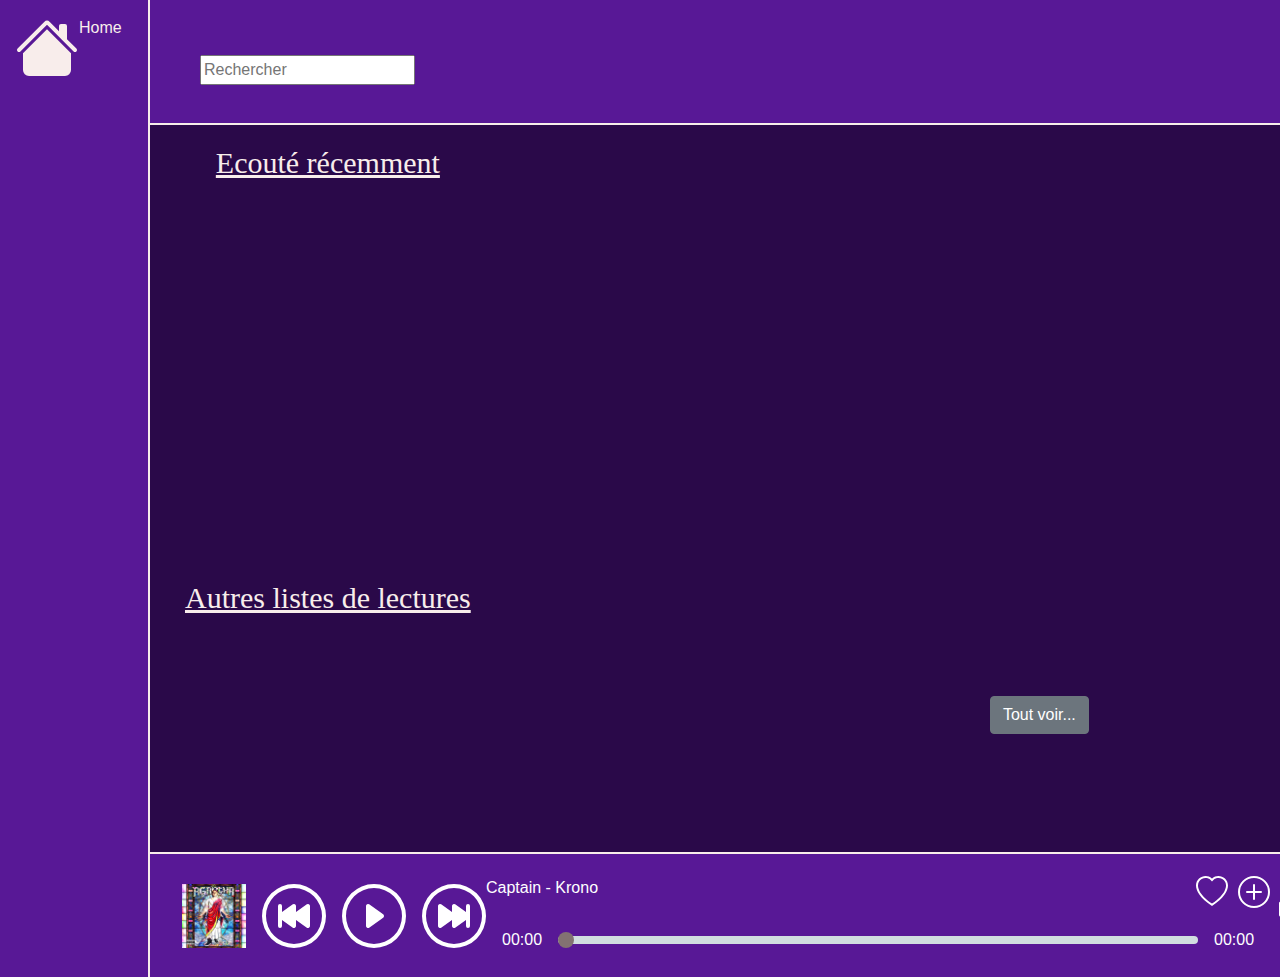
==== html/accueil.html @ 0c058535 "add full keyboard control for the player" ====
<!doctype html>
<html lang="fr">
<head>
    <meta charset="UTF-8">
    <meta name="viewport"
          content="width=device-width, user-scalable=no, initial-scale=1.0, maximum-scale=1.0, minimum-scale=1.0">
    <meta http-equiv="X-UA-Compatible" content="ie=edge">
    <link rel="stylesheet" href="https://cdn.jsdelivr.net/npm/bootstrap@4.3.1/dist/css/bootstrap.min.css" integrity="sha384-ggOyR0iXCbMQv3Xipma34MD+dH/1fQ784/j6cY/iJTQUOhcWr7x9JvoRxT2MZw1T" crossorigin="anonymous">

    <script src="../js/ajax.js" defer></script>
    <script src="../js/musiquePlayer.js" defer></script>
    <script src="../js/accueil.js" defer></script>

    <link href="accueil.css" rel="stylesheet">
    <link href="slider.css" rel="stylesheet">

    <title>projetWeb</title>

    <script src="https://cdnjs.cloudflare.com/ajax/libs/jquery/3.4.1/jquery.slim.min.js"
            integrity="sha256-pasqAKBDmFT4eHoN2ndd6lN370kFiGUFyTiUHWhU7k8=" crossorigin="anonymous"></script>
    <script src="https://cdnjs.cloudflare.com/ajax/libs/popper.js/1.16.0/umd/popper.min.js"
            integrity="sha256-x3YZWtRjM8bJqf48dFAv/qmgL68SI4jqNWeSLMZaMGA=" crossorigin="anonymous"></script>
    <script src="https://cdnjs.cloudflare.com/ajax/libs/twitter-bootstrap/4.4.1/js/bootstrap.min.js"
            integrity="sha256-WqU1JavFxSAMcLP2WIOI+GB2zWmShMI82mTpLDcqFUg=" crossorigin="anonymous"></script>

</head>
<body>
    <div class="bodyone">
        <div class="left container text-center">
            <div class="home d-flex flex-row align-item-center">
                <svg xmlns="http://www.w3.org/2000/svg" width="64" height="64" fill="currentColor" class="bi bi-house-fill" viewBox="0 0 16 16">
                  <path d="M8.707 1.5a1 1 0 0 0-1.414 0L.646 8.146a.5.5 0 0 0 .708.708L8 2.207l6.646 6.647a.5.5 0 0 0 .708-.708L13 5.793V2.5a.5.5 0 0 0-.5-.5h-1a.5.5 0 0 0-.5.5v1.293L8.707 1.5Z"/>
                  <path d="m8 3.293 6 6V13.5a1.5 1.5 0 0 1-1.5 1.5h-9A1.5 1.5 0 0 1 2 13.5V9.293l6-6Z"/>
                </svg>
                <p id="homeText" class="align-middle d-flex flex-column">Home</p>
            </div>
            <div class="profil">
                <div id="profileSkeleton" hidden>
                    <svg xmlns="http://www.w3.org/2000/svg" width="110" height="110" fill="currentColor" class="bi bi-person-circle" viewBox="0 0 16 16">
                        <path d="M11 6a3 3 0 1 1-6 0 3 3 0 0 1 6 0z"/>
                        <path fill-rule="evenodd" d="M0 8a8 8 0 1 1 16 0A8 8 0 0 1 0 8zm8-7a7 7 0 0 0-5.468 11.37C3.242 11.226 4.805 10 8 10s4.757 1.225 5.468 2.37A7 7 0 0 0 8 1z"/>
                    </svg>
                </div>
            </div>
        </div>

        <div class="header">
            <div class="inp">
                <label>
                    <input type="text" placeholder="Rechercher">
                </label>
            </div>
        </div>

        <div class="middle">
            <div class="one">
                <p>Ecouté récemment</p>
            </div>
            <div class="two">
                <p>Autres listes de lectures</p>
                <div id="embed-iframe">
                    <div id="playlist"></div>
                </div>
            </div>
            <div class="three">
                <button type="button" class="btn btn-secondary">Tout voir...</button>
            </div>
        </div>

        <div class="footer">
            <div class="d-flex flex-row justify-content-between align-items-center footerBar">
                <div class="buttonPlay d-flex flex-row gap-3 justify-content-between">
                    <img src="../photo/agartha.jpg" alt="imgMusic" id="imgMusic" width="64" height="64">
                    <div class="previousButton controlButton">
                        <svg xmlns="http://www.w3.org/2000/svg" width="64" height="64" fill="white" class="bi bi-skip-backward-circle" viewBox="0 0 16 16">
                          <path d="M8 15A7 7 0 1 1 8 1a7 7 0 0 1 0 14zm0 1A8 8 0 1 0 8 0a8 8 0 0 0 0 16z"/>
                          <path d="M11.729 5.055a.5.5 0 0 0-.52.038L8.5 7.028V5.5a.5.5 0 0 0-.79-.407L5 7.028V5.5a.5.5 0 0 0-1 0v5a.5.5 0 0 0 1 0V8.972l2.71 1.935a.5.5 0 0 0 .79-.407V8.972l2.71 1.935A.5.5 0 0 0 12 10.5v-5a.5.5 0 0 0-.271-.445z"/>
                        </svg>
                    </div>
                    <div class="playButton controlButton">
                        <svg xmlns="http://www.w3.org/2000/svg" width="64" height="64" fill="white" class="bi bi-play-circle" viewBox="0 0 16 16">
                          <path d="M8 15A7 7 0 1 1 8 1a7 7 0 0 1 0 14zm0 1A8 8 0 1 0 8 0a8 8 0 0 0 0 16z"/>
                          <path d="M6.271 5.055a.5.5 0 0 1 .52.038l3.5 2.5a.5.5 0 0 1 0 .814l-3.5 2.5A.5.5 0 0 1 6 10.5v-5a.5.5 0 0 1 .271-.445z"/>
                        </svg>
                    </div>
                    <div class="pauseButton controlButton" hidden>
                        <svg xmlns="http://www.w3.org/2000/svg" width="64" height="64" fill="white" class="bi bi-pause-circle" viewBox="0 0 16 16">
                          <path d="M8 15A7 7 0 1 1 8 1a7 7 0 0 1 0 14zm0 1A8 8 0 1 0 8 0a8 8 0 0 0 0 16z"/>
                          <path d="M5 6.25a1.25 1.25 0 1 1 2.5 0v3.5a1.25 1.25 0 1 1-2.5 0v-3.5zm3.5 0a1.25 1.25 0 1 1 2.5 0v3.5a1.25 1.25 0 1 1-2.5 0v-3.5z"/>
                        </svg>
                    </div>
                    <div class="nextButton controlButton">
                        <svg xmlns="http://www.w3.org/2000/svg" width="64" height="64" fill="white" class="bi bi-skip-forward-circle" viewBox="0 0 16 16">
                          <path d="M8 15A7 7 0 1 1 8 1a7 7 0 0 1 0 14zm0 1A8 8 0 1 0 8 0a8 8 0 0 0 0 16z"/>
                          <path d="M4.271 5.055a.5.5 0 0 1 .52.038L7.5 7.028V5.5a.5.5 0 0 1 .79-.407L11 7.028V5.5a.5.5 0 0 1 1 0v5a.5.5 0 0 1-1 0V8.972l-2.71 1.935a.5.5 0 0 1-.79-.407V8.972l-2.71 1.935A.5.5 0 0 1 4 10.5v-5a.5.5 0 0 1 .271-.445z"/>
                        </svg>
                    </div>
                </div>
                <div class="middleFooter d-flex flex-column text-white">
                    <div class="info d-flex flex-row justify-content-between">
                        <div>
                            <p id="musicName">Captain - Krono</p>
                        </div>
                        <div class="d-flex flex-row">
                            <div id="likeButton">
                                <div class="notLikedButton">
                                    <svg xmlns="http://www.w3.org/2000/svg" width="32" height="32" fill="currentColor" class="bi bi-heart" viewBox="0 0 16 16">
                                      <path d="m8 2.748-.717-.737C5.6.281 2.514.878 1.4 3.053c-.523 1.023-.641 2.5.314 4.385.92 1.815 2.834 3.989 6.286 6.357 3.452-2.368 5.365-4.542 6.286-6.357.955-1.886.838-3.362.314-4.385C13.486.878 10.4.28 8.717 2.01L8 2.748zM8 15C-7.333 4.868 3.279-3.04 7.824 1.143c.06.055.119.112.176.171a3.12 3.12 0 0 1 .176-.17C12.72-3.042 23.333 4.867 8 15z"/>
                                    </svg>
                                </div>
                                <div class="likedButton" hidden>
                                    <svg xmlns="http://www.w3.org/2000/svg" width="32" height="32" fill="currentColor" class="bi bi-heart-fill" viewBox="0 0 16 16">
                                      <path fill-rule="evenodd" d="M8 1.314C12.438-3.248 23.534 4.735 8 15-7.534 4.736 3.562-3.248 8 1.314z"/>
                                    </svg>
                                </div>
                            </div>
                            <p id="addPlaylistButton">
                                <svg xmlns="http://www.w3.org/2000/svg" width="32" height="32" fill="currentColor" class="bi bi-plus-circle" viewBox="0 0 16 16">
                                  <path d="M8 15A7 7 0 1 1 8 1a7 7 0 0 1 0 14zm0 1A8 8 0 1 0 8 0a8 8 0 0 0 0 16z"/>
                                  <path d="M8 4a.5.5 0 0 1 .5.5v3h3a.5.5 0 0 1 0 1h-3v3a.5.5 0 0 1-1 0v-3h-3a.5.5 0 0 1 0-1h3v-3A.5.5 0 0 1 8 4z"/>
                                </svg>
                            </p>
                        </div>
                    </div>
                    <div class="scrollBar d-flex flex-row">
                        <p id="timestampMusic" class="timestampMusic">00:00</p>
                        <input type="range" id="musicProgressBar" name="volume" value="0" min="0" max="100" step="1">
                        <label for="musicProgressBar"></label>
                        <p id="timeOfTheMusic" class="timestampMusic">00:00</p>
                    </div>

                    <audio hidden id="audioTag"><source src="" id="sourceTag"></audio>
                </div>
                <div class="fileAttente d-flex flex-row justify-content-around">
                    <div class="volume-button d-flex flex-row">
                        <div class="volume-toggle d-flex flex-row">
                            <div id="audioNotMuted1" class="audioNotMuted" title="audio not muted (m)" hidden>
                                <svg xmlns="http://www.w3.org/2000/svg" width="48" height="48" fill="white" class="bi bi-volume-off" viewBox="0 0 16 16">
                                  <path d="M10.717 3.55A.5.5 0 0 1 11 4v8a.5.5 0 0 1-.812.39L7.825 10.5H5.5A.5.5 0 0 1 5 10V6a.5.5 0 0 1 .5-.5h2.325l2.363-1.89a.5.5 0 0 1 .529-.06zM10 5.04 8.312 6.39A.5.5 0 0 1 8 6.5H6v3h2a.5.5 0 0 1 .312.11L10 10.96V5.04z"/>
                                </svg>
                            </div>
                            <div id="audioNotMuted2" class="audioNotMuted" title="audio not muted (m)">
                                <svg xmlns="http://www.w3.org/2000/svg" width="48" height="48" fill="white" class="bi bi-volume-down" viewBox="0 0 16 16">
                                    <path d="M9 4a.5.5 0 0 0-.812-.39L5.825 5.5H3.5A.5.5 0 0 0 3 6v4a.5.5 0 0 0 .5.5h2.325l2.363 1.89A.5.5 0 0 0 9 12V4zM6.312 6.39 8 5.04v5.92L6.312 9.61A.5.5 0 0 0 6 9.5H4v-3h2a.5.5 0 0 0 .312-.11zM12.025 8a4.486 4.486 0 0 1-1.318 3.182L10 10.475A3.489 3.489 0 0 0 11.025 8 3.49 3.49 0 0 0 10 5.525l.707-.707A4.486 4.486 0 0 1 12.025 8z"/>
                                </svg>
                            </div>
                            <div id="audioNotMuted3" class="audioNotMuted" title="audio not muted (m)" hidden>
                                <svg xmlns="http://www.w3.org/2000/svg" width="48" height="48" fill="white" class="bi bi-volume-up" viewBox="0 0 16 16">
                                  <path d="M11.536 14.01A8.473 8.473 0 0 0 14.026 8a8.473 8.473 0 0 0-2.49-6.01l-.708.707A7.476 7.476 0 0 1 13.025 8c0 2.071-.84 3.946-2.197 5.303l.708.707z"/>
                                  <path d="M10.121 12.596A6.48 6.48 0 0 0 12.025 8a6.48 6.48 0 0 0-1.904-4.596l-.707.707A5.483 5.483 0 0 1 11.025 8a5.483 5.483 0 0 1-1.61 3.89l.706.706z"/>
                                  <path d="M10.025 8a4.486 4.486 0 0 1-1.318 3.182L8 10.475A3.489 3.489 0 0 0 9.025 8c0-.966-.392-1.841-1.025-2.475l.707-.707A4.486 4.486 0 0 1 10.025 8zM7 4a.5.5 0 0 0-.812-.39L3.825 5.5H1.5A.5.5 0 0 0 1 6v4a.5.5 0 0 0 .5.5h2.325l2.363 1.89A.5.5 0 0 0 7 12V4zM4.312 6.39 6 5.04v5.92L4.312 9.61A.5.5 0 0 0 4 9.5H2v-3h2a.5.5 0 0 0 .312-.11z"/>
                                </svg>
                            </div>
                            <div id="audioMuted" hidden title="audio muted (m)">
                                <svg xmlns="http://www.w3.org/2000/svg" width="48" height="48" fill="white" class="bi bi-volume-mute" viewBox="0 0 16 16">
                                  <path d="M6.717 3.55A.5.5 0 0 1 7 4v8a.5.5 0 0 1-.812.39L3.825 10.5H1.5A.5.5 0 0 1 1 10V6a.5.5 0 0 1 .5-.5h2.325l2.363-1.89a.5.5 0 0 1 .529-.06zM6 5.04 4.312 6.39A.5.5 0 0 1 4 6.5H2v3h2a.5.5 0 0 1 .312.11L6 10.96V5.04zm7.854.606a.5.5 0 0 1 0 .708L12.207 8l1.647 1.646a.5.5 0 0 1-.708.708L11.5 8.707l-1.646 1.647a.5.5 0 0 1-.708-.708L10.793 8 9.146 6.354a.5.5 0 1 1 .708-.708L11.5 7.293l1.646-1.647a.5.5 0 0 1 .708 0z"/>
                                </svg>
                            </div>
                        </div>
                        <input type="range" class="volume-slider" max="100" min="0" step="1" width="20px" value="50">
                    </div>

                    <button type="submit" class="btn btn-secondary" id="attenteMusic">File d'attente</button>
                </div>
            </div>
        </div>
    </div>
</body>
</html>


<!-- <img src="../photo/agartha.jpg" alt="cover"/> -->
---- html/accueil.css ----
.bodyone{
    display: grid ;
    grid-template-columns: 150px 450px;
    grid-template-rows: 125px 727px 125px;
    
}

.left{
    grid-column: 1;
    grid-row: 1 / 4;
    display: flex;
    flex-direction: column;
    justify-content: space-between;
    background-color: #581896;
    border-right : #F8EDEB solid 2px;
}

#homeText {
    margin: 0;
}

.home {
    margin-top: 1rem;
    color:#F8EDEB;
}

.profil{
    margin-bottom: 1rem;
    color:#F8EDEB;
}

.header{
    grid-column: 2/4;
    grid-row: 1;
    display: flex;
    flex-direction: row;
    justify-content: left;
    align-items: flex-end;
    background-color: #581896;
    border-bottom : #F8EDEB solid 2px ;
}

.inp{
    margin-left: 50px;
    margin-bottom: 30px;
}
 

.middle{
    grid-column: 2/4;
    grid-row: 2;
    display: grid;
    grid-template-columns: repeat(4, 1fr);
    grid-template-rows: 150px 300px 280px;
    background-color: #2A0949;
    
}

.one{
    grid-column: 1;
    grid-row: 1;
    display: flex;
    justify-content: center;
    align-items: flex-start;
    font-size: 30px;
    font-family: 'gadugi';
    margin-top: 15px;
    color: #F8EDEB;
    text-decoration: underline;
    
}

/* .one-one{
    margin-top: 15px;
    margin-left: 15px;
    margin-right: 15px;
    margin-bottom: 15px;
    font-size: 20px;
    font-family: 'gadugi';
} */

.two{
    grid-column: 1;
    grid-row: 3;
    display: flex;
    justify-content: center;
    font-size: 30px;
    font-family: 'gadugi';
    color: #F8EDEB;
    text-decoration: underline;
    
   
}
.three{
    grid-column: 3;
    grid-row: 3;
    display: flex;
    justify-content: center;
    align-items: center;
}
.footer{
    grid-column: 2/4;
    grid-row: 3;
    background-color: #581896;
    border-top : #F8EDEB solid 2px ;
}

.footerBar {
    height: 100%;
    margin-left: 2rem;
}

.controlButton {
    padding-left: 1rem;
}

#likeButton > div {
    margin: 0 10px;
}

.timestampMusic {
    margin: 0 !important;
    height: 100%;
    align-items: center;
    padding: 0.2rem 1rem;
}

#attenteMusic {
    margin-right: 3rem;
}

.fileAttente {
    width: 100%;
}





.volume-button {
  position: relative;
  display: inline-block;
  cursor: pointer;
}

.volume-slider {
  width: 120px;
  opacity: 0;
  transition: opacity 0.3s ease-in-out;
}

.volume-button:hover .volume-slider,
.volume-button:focus-within .volume-slider {
  opacity: 1;
  pointer-events: auto;
}

.fileAttente {
    width: 25%;
}
---- html/slider.css ----
/*********** Baseline, reset styles ***********/
#musicProgressBar {
  -webkit-appearance: none;
  appearance: none;
  background: transparent;
  cursor: pointer;
  width: 40rem;
}

/* Removes default focus */
#musicProgressBar:focus {
  outline: none;
}

/******** Chrome, Safari, Opera and Edge Chromium styles ********/
/* slider track */
#musicProgressBar::-webkit-slider-runnable-track {
  background-color: #d1dde0;
  border-radius: 1.5rem;
  height: 0.5rem;
}

/* slider thumb */
#musicProgressBar::-webkit-slider-thumb {
  -webkit-appearance: none; /* Override default look */
  appearance: none;
  margin-top: -4px; /* Centers thumb on the track */
  background-color: #837272;
  border-radius: 0.5rem;
  height: 1rem;
  width: 1rem;
}


/*********** Firefox styles ***********/
/* slider track */
#musicProgressBar::-moz-range-track {
  background-color: #d1dde0;
  border-radius: 1.5rem;
  height: 0.5rem;
}

/* slider thumb */
#musicProgressBar::-moz-range-thumb {
  background-color: #837272;
  border: none; /*Removes extra border that FF applies*/
  border-radius: 0.5rem;
  height: 1rem;
  width: 1rem;
}
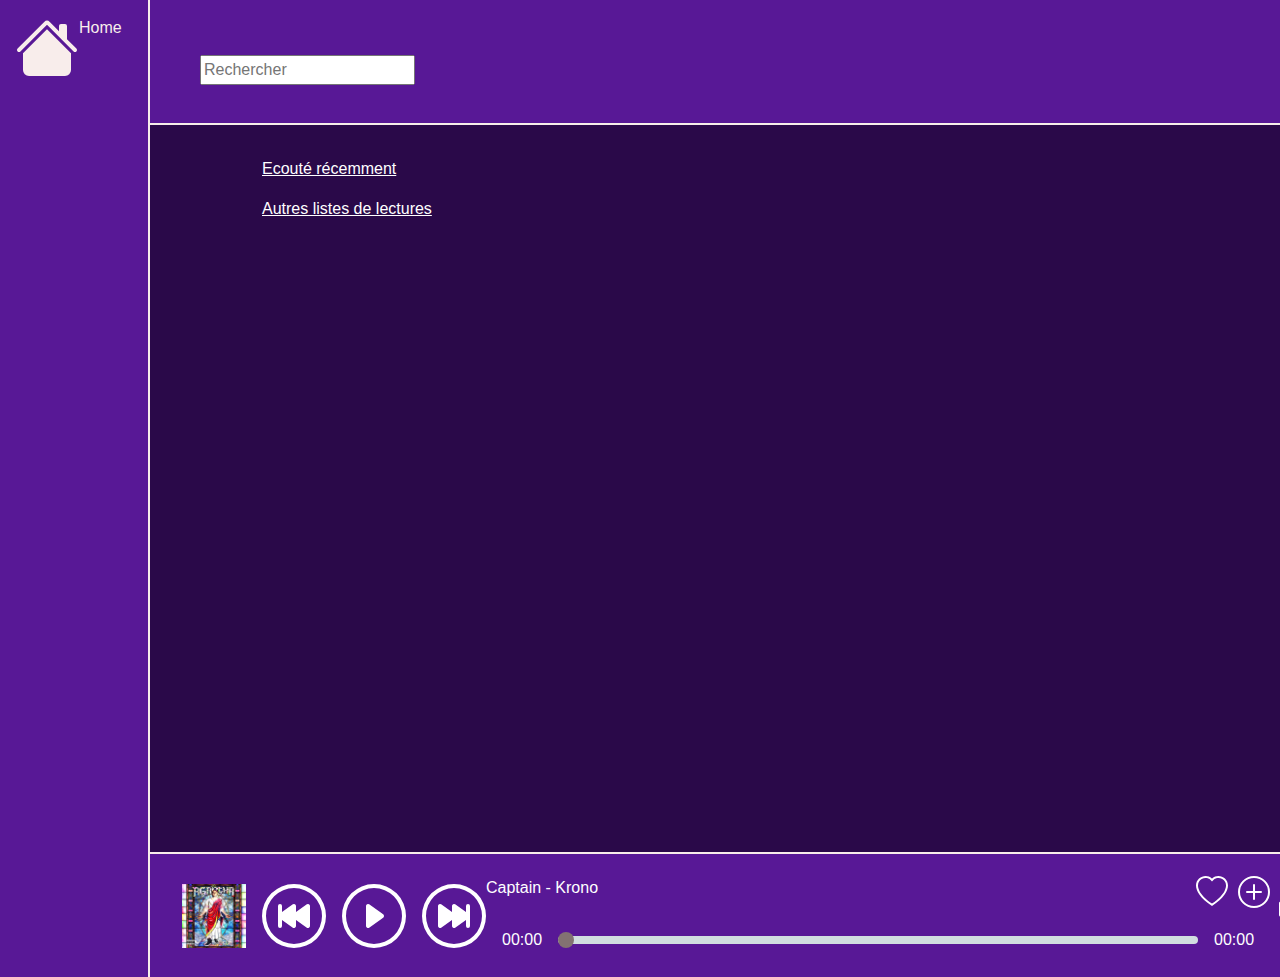
==== commit 374ea6e7: "accueil system" ====
--- a/html/accueil.html
+++ b/html/accueil.html
@@ -25,146 +25,145 @@
 
 </head>
 <body>
-    <div class="bodyone">
-        <div class="left container text-center">
-            <div class="home d-flex flex-row align-item-center">
-                <svg xmlns="http://www.w3.org/2000/svg" width="64" height="64" fill="currentColor" class="bi bi-house-fill" viewBox="0 0 16 16">
-                  <path d="M8.707 1.5a1 1 0 0 0-1.414 0L.646 8.146a.5.5 0 0 0 .708.708L8 2.207l6.646 6.647a.5.5 0 0 0 .708-.708L13 5.793V2.5a.5.5 0 0 0-.5-.5h-1a.5.5 0 0 0-.5.5v1.293L8.707 1.5Z"/>
-                  <path d="m8 3.293 6 6V13.5a1.5 1.5 0 0 1-1.5 1.5h-9A1.5 1.5 0 0 1 2 13.5V9.293l6-6Z"/>
+    <div class="left container text-center">
+        <div class="home d-flex flex-row align-item-center">
+            <svg xmlns="http://www.w3.org/2000/svg" width="64" height="64" fill="currentColor" class="bi bi-house-fill" viewBox="0 0 16 16">
+              <path d="M8.707 1.5a1 1 0 0 0-1.414 0L.646 8.146a.5.5 0 0 0 .708.708L8 2.207l6.646 6.647a.5.5 0 0 0 .708-.708L13 5.793V2.5a.5.5 0 0 0-.5-.5h-1a.5.5 0 0 0-.5.5v1.293L8.707 1.5Z"/>
+              <path d="m8 3.293 6 6V13.5a1.5 1.5 0 0 1-1.5 1.5h-9A1.5 1.5 0 0 1 2 13.5V9.293l6-6Z"/>
+            </svg>
+            <p id="homeText" class="align-middle d-flex flex-column">Home</p>
+        </div>
+        <div class="profil">
+            <div id="profileSkeleton" hidden>
+                <svg xmlns="http://www.w3.org/2000/svg" width="110" height="110" fill="currentColor" class="bi bi-person-circle" viewBox="0 0 16 16">
+                    <path d="M11 6a3 3 0 1 1-6 0 3 3 0 0 1 6 0z"/>
+                    <path fill-rule="evenodd" d="M0 8a8 8 0 1 1 16 0A8 8 0 0 1 0 8zm8-7a7 7 0 0 0-5.468 11.37C3.242 11.226 4.805 10 8 10s4.757 1.225 5.468 2.37A7 7 0 0 0 8 1z"/>
                 </svg>
-                <p id="homeText" class="align-middle d-flex flex-column">Home</p>
             </div>
-            <div class="profil">
-                <div id="profileSkeleton" hidden>
-                    <svg xmlns="http://www.w3.org/2000/svg" width="110" height="110" fill="currentColor" class="bi bi-person-circle" viewBox="0 0 16 16">
-                        <path d="M11 6a3 3 0 1 1-6 0 3 3 0 0 1 6 0z"/>
-                        <path fill-rule="evenodd" d="M0 8a8 8 0 1 1 16 0A8 8 0 0 1 0 8zm8-7a7 7 0 0 0-5.468 11.37C3.242 11.226 4.805 10 8 10s4.757 1.225 5.468 2.37A7 7 0 0 0 8 1z"/>
+            <img src="" alt="profileImg" id="profileImg" width="110" height="110" style="border-radius: 50%" hidden>
+        </div>
+    </div>
+
+    <header>
+        <div class="inp">
+            <label>
+                <input type="text" placeholder="Rechercher">
+            </label>
+        </div>
+    </header>
+
+    <div class="middle">
+        <div id="recentMusique">
+            <p>Ecouté récemment</p>
+            <div id="recentMusiqueContainer" class="musiqueContainer">
+
+            </div>
+        </div>
+        <div id="otherMusique">
+            <p>Autres listes de lectures</p>
+            <div id="otherMusiqueContainer" class="musiqueContainer">
+
+            </div>
+        </div>
+    </div>
+
+    <footer class="footer">
+        <div class="d-flex flex-row justify-content-between align-items-center footerBar">
+            <div class="buttonPlay d-flex flex-row gap-3 justify-content-between">
+                <img src="../photo/agartha.jpg" alt="imgMusic" id="imgMusic" width="64" height="64">
+                <div class="previousButton controlButton">
+                    <svg xmlns="http://www.w3.org/2000/svg" width="64" height="64" fill="white" class="bi bi-skip-backward-circle" viewBox="0 0 16 16">
+                      <path d="M8 15A7 7 0 1 1 8 1a7 7 0 0 1 0 14zm0 1A8 8 0 1 0 8 0a8 8 0 0 0 0 16z"/>
+                      <path d="M11.729 5.055a.5.5 0 0 0-.52.038L8.5 7.028V5.5a.5.5 0 0 0-.79-.407L5 7.028V5.5a.5.5 0 0 0-1 0v5a.5.5 0 0 0 1 0V8.972l2.71 1.935a.5.5 0 0 0 .79-.407V8.972l2.71 1.935A.5.5 0 0 0 12 10.5v-5a.5.5 0 0 0-.271-.445z"/>
+                    </svg>
+                </div>
+                <div class="playButton controlButton">
+                    <svg xmlns="http://www.w3.org/2000/svg" width="64" height="64" fill="white" class="bi bi-play-circle" viewBox="0 0 16 16">
+                      <path d="M8 15A7 7 0 1 1 8 1a7 7 0 0 1 0 14zm0 1A8 8 0 1 0 8 0a8 8 0 0 0 0 16z"/>
+                      <path d="M6.271 5.055a.5.5 0 0 1 .52.038l3.5 2.5a.5.5 0 0 1 0 .814l-3.5 2.5A.5.5 0 0 1 6 10.5v-5a.5.5 0 0 1 .271-.445z"/>
+                    </svg>
+                </div>
+                <div class="pauseButton controlButton" hidden>
+                    <svg xmlns="http://www.w3.org/2000/svg" width="64" height="64" fill="white" class="bi bi-pause-circle" viewBox="0 0 16 16">
+                      <path d="M8 15A7 7 0 1 1 8 1a7 7 0 0 1 0 14zm0 1A8 8 0 1 0 8 0a8 8 0 0 0 0 16z"/>
+                      <path d="M5 6.25a1.25 1.25 0 1 1 2.5 0v3.5a1.25 1.25 0 1 1-2.5 0v-3.5zm3.5 0a1.25 1.25 0 1 1 2.5 0v3.5a1.25 1.25 0 1 1-2.5 0v-3.5z"/>
+                    </svg>
+                </div>
+                <div class="nextButton controlButton">
+                    <svg xmlns="http://www.w3.org/2000/svg" width="64" height="64" fill="white" class="bi bi-skip-forward-circle" viewBox="0 0 16 16">
+                      <path d="M8 15A7 7 0 1 1 8 1a7 7 0 0 1 0 14zm0 1A8 8 0 1 0 8 0a8 8 0 0 0 0 16z"/>
+                      <path d="M4.271 5.055a.5.5 0 0 1 .52.038L7.5 7.028V5.5a.5.5 0 0 1 .79-.407L11 7.028V5.5a.5.5 0 0 1 1 0v5a.5.5 0 0 1-1 0V8.972l-2.71 1.935a.5.5 0 0 1-.79-.407V8.972l-2.71 1.935A.5.5 0 0 1 4 10.5v-5a.5.5 0 0 1 .271-.445z"/>
                     </svg>
                 </div>
             </div>
-        </div>
-
-        <div class="header">
-            <div class="inp">
-                <label>
-                    <input type="text" placeholder="Rechercher">
-                </label>
-            </div>
-        </div>
-
-        <div class="middle">
-            <div class="one">
-                <p>Ecouté récemment</p>
-            </div>
-            <div class="two">
-                <p>Autres listes de lectures</p>
-                <div id="embed-iframe">
-                    <div id="playlist"></div>
-                </div>
-            </div>
-            <div class="three">
-                <button type="button" class="btn btn-secondary">Tout voir...</button>
-            </div>
-        </div>
-
-        <div class="footer">
-            <div class="d-flex flex-row justify-content-between align-items-center footerBar">
-                <div class="buttonPlay d-flex flex-row gap-3 justify-content-between">
-                    <img src="../photo/agartha.jpg" alt="imgMusic" id="imgMusic" width="64" height="64">
-                    <div class="previousButton controlButton">
-                        <svg xmlns="http://www.w3.org/2000/svg" width="64" height="64" fill="white" class="bi bi-skip-backward-circle" viewBox="0 0 16 16">
-                          <path d="M8 15A7 7 0 1 1 8 1a7 7 0 0 1 0 14zm0 1A8 8 0 1 0 8 0a8 8 0 0 0 0 16z"/>
-                          <path d="M11.729 5.055a.5.5 0 0 0-.52.038L8.5 7.028V5.5a.5.5 0 0 0-.79-.407L5 7.028V5.5a.5.5 0 0 0-1 0v5a.5.5 0 0 0 1 0V8.972l2.71 1.935a.5.5 0 0 0 .79-.407V8.972l2.71 1.935A.5.5 0 0 0 12 10.5v-5a.5.5 0 0 0-.271-.445z"/>
-                        </svg>
+            <div class="middleFooter d-flex flex-column text-white">
+                <div class="info d-flex flex-row justify-content-between">
+                    <div>
+                        <p id="musicName">Captain - Krono</p>
                     </div>
-                    <div class="playButton controlButton">
-                        <svg xmlns="http://www.w3.org/2000/svg" width="64" height="64" fill="white" class="bi bi-play-circle" viewBox="0 0 16 16">
-                          <path d="M8 15A7 7 0 1 1 8 1a7 7 0 0 1 0 14zm0 1A8 8 0 1 0 8 0a8 8 0 0 0 0 16z"/>
-                          <path d="M6.271 5.055a.5.5 0 0 1 .52.038l3.5 2.5a.5.5 0 0 1 0 .814l-3.5 2.5A.5.5 0 0 1 6 10.5v-5a.5.5 0 0 1 .271-.445z"/>
-                        </svg>
-                    </div>
-                    <div class="pauseButton controlButton" hidden>
-                        <svg xmlns="http://www.w3.org/2000/svg" width="64" height="64" fill="white" class="bi bi-pause-circle" viewBox="0 0 16 16">
-                          <path d="M8 15A7 7 0 1 1 8 1a7 7 0 0 1 0 14zm0 1A8 8 0 1 0 8 0a8 8 0 0 0 0 16z"/>
-                          <path d="M5 6.25a1.25 1.25 0 1 1 2.5 0v3.5a1.25 1.25 0 1 1-2.5 0v-3.5zm3.5 0a1.25 1.25 0 1 1 2.5 0v3.5a1.25 1.25 0 1 1-2.5 0v-3.5z"/>
-                        </svg>
-                    </div>
-                    <div class="nextButton controlButton">
-                        <svg xmlns="http://www.w3.org/2000/svg" width="64" height="64" fill="white" class="bi bi-skip-forward-circle" viewBox="0 0 16 16">
-                          <path d="M8 15A7 7 0 1 1 8 1a7 7 0 0 1 0 14zm0 1A8 8 0 1 0 8 0a8 8 0 0 0 0 16z"/>
-                          <path d="M4.271 5.055a.5.5 0 0 1 .52.038L7.5 7.028V5.5a.5.5 0 0 1 .79-.407L11 7.028V5.5a.5.5 0 0 1 1 0v5a.5.5 0 0 1-1 0V8.972l-2.71 1.935a.5.5 0 0 1-.79-.407V8.972l-2.71 1.935A.5.5 0 0 1 4 10.5v-5a.5.5 0 0 1 .271-.445z"/>
-                        </svg>
-                    </div>
-                </div>
-                <div class="middleFooter d-flex flex-column text-white">
-                    <div class="info d-flex flex-row justify-content-between">
-                        <div>
-                            <p id="musicName">Captain - Krono</p>
-                        </div>
-                        <div class="d-flex flex-row">
-                            <div id="likeButton">
-                                <div class="notLikedButton">
-                                    <svg xmlns="http://www.w3.org/2000/svg" width="32" height="32" fill="currentColor" class="bi bi-heart" viewBox="0 0 16 16">
-                                      <path d="m8 2.748-.717-.737C5.6.281 2.514.878 1.4 3.053c-.523 1.023-.641 2.5.314 4.385.92 1.815 2.834 3.989 6.286 6.357 3.452-2.368 5.365-4.542 6.286-6.357.955-1.886.838-3.362.314-4.385C13.486.878 10.4.28 8.717 2.01L8 2.748zM8 15C-7.333 4.868 3.279-3.04 7.824 1.143c.06.055.119.112.176.171a3.12 3.12 0 0 1 .176-.17C12.72-3.042 23.333 4.867 8 15z"/>
-                                    </svg>
-                                </div>
-                                <div class="likedButton" hidden>
-                                    <svg xmlns="http://www.w3.org/2000/svg" width="32" height="32" fill="currentColor" class="bi bi-heart-fill" viewBox="0 0 16 16">
-                                      <path fill-rule="evenodd" d="M8 1.314C12.438-3.248 23.534 4.735 8 15-7.534 4.736 3.562-3.248 8 1.314z"/>
-                                    </svg>
-                                </div>
-                            </div>
-                            <p id="addPlaylistButton">
-                                <svg xmlns="http://www.w3.org/2000/svg" width="32" height="32" fill="currentColor" class="bi bi-plus-circle" viewBox="0 0 16 16">
-                                  <path d="M8 15A7 7 0 1 1 8 1a7 7 0 0 1 0 14zm0 1A8 8 0 1 0 8 0a8 8 0 0 0 0 16z"/>
-                                  <path d="M8 4a.5.5 0 0 1 .5.5v3h3a.5.5 0 0 1 0 1h-3v3a.5.5 0 0 1-1 0v-3h-3a.5.5 0 0 1 0-1h3v-3A.5.5 0 0 1 8 4z"/>
-                                </svg>
-                            </p>
-                        </div>
-                    </div>
-                    <div class="scrollBar d-flex flex-row">
-                        <p id="timestampMusic" class="timestampMusic">00:00</p>
-                        <input type="range" id="musicProgressBar" name="volume" value="0" min="0" max="100" step="1">
-                        <label for="musicProgressBar"></label>
-                        <p id="timeOfTheMusic" class="timestampMusic">00:00</p>
-                    </div>
-
-                    <audio hidden id="audioTag"><source src="" id="sourceTag"></audio>
-                </div>
-                <div class="fileAttente d-flex flex-row justify-content-around">
-                    <div class="volume-button d-flex flex-row">
-                        <div class="volume-toggle d-flex flex-row">
-                            <div id="audioNotMuted1" class="audioNotMuted" title="audio not muted (m)" hidden>
-                                <svg xmlns="http://www.w3.org/2000/svg" width="48" height="48" fill="white" class="bi bi-volume-off" viewBox="0 0 16 16">
-                                  <path d="M10.717 3.55A.5.5 0 0 1 11 4v8a.5.5 0 0 1-.812.39L7.825 10.5H5.5A.5.5 0 0 1 5 10V6a.5.5 0 0 1 .5-.5h2.325l2.363-1.89a.5.5 0 0 1 .529-.06zM10 5.04 8.312 6.39A.5.5 0 0 1 8 6.5H6v3h2a.5.5 0 0 1 .312.11L10 10.96V5.04z"/>
+                    <div class="d-flex flex-row">
+                        <div id="likeButton">
+                            <div class="notLikedButton">
+                                <svg xmlns="http://www.w3.org/2000/svg" width="32" height="32" fill="currentColor" class="bi bi-heart" viewBox="0 0 16 16">
+                                  <path d="m8 2.748-.717-.737C5.6.281 2.514.878 1.4 3.053c-.523 1.023-.641 2.5.314 4.385.92 1.815 2.834 3.989 6.286 6.357 3.452-2.368 5.365-4.542 6.286-6.357.955-1.886.838-3.362.314-4.385C13.486.878 10.4.28 8.717 2.01L8 2.748zM8 15C-7.333 4.868 3.279-3.04 7.824 1.143c.06.055.119.112.176.171a3.12 3.12 0 0 1 .176-.17C12.72-3.042 23.333 4.867 8 15z"/>
                                 </svg>
                             </div>
-                            <div id="audioNotMuted2" class="audioNotMuted" title="audio not muted (m)">
-                                <svg xmlns="http://www.w3.org/2000/svg" width="48" height="48" fill="white" class="bi bi-volume-down" viewBox="0 0 16 16">
-                                    <path d="M9 4a.5.5 0 0 0-.812-.39L5.825 5.5H3.5A.5.5 0 0 0 3 6v4a.5.5 0 0 0 .5.5h2.325l2.363 1.89A.5.5 0 0 0 9 12V4zM6.312 6.39 8 5.04v5.92L6.312 9.61A.5.5 0 0 0 6 9.5H4v-3h2a.5.5 0 0 0 .312-.11zM12.025 8a4.486 4.486 0 0 1-1.318 3.182L10 10.475A3.489 3.489 0 0 0 11.025 8 3.49 3.49 0 0 0 10 5.525l.707-.707A4.486 4.486 0 0 1 12.025 8z"/>
-                                </svg>
-                            </div>
-                            <div id="audioNotMuted3" class="audioNotMuted" title="audio not muted (m)" hidden>
-                                <svg xmlns="http://www.w3.org/2000/svg" width="48" height="48" fill="white" class="bi bi-volume-up" viewBox="0 0 16 16">
-                                  <path d="M11.536 14.01A8.473 8.473 0 0 0 14.026 8a8.473 8.473 0 0 0-2.49-6.01l-.708.707A7.476 7.476 0 0 1 13.025 8c0 2.071-.84 3.946-2.197 5.303l.708.707z"/>
-                                  <path d="M10.121 12.596A6.48 6.48 0 0 0 12.025 8a6.48 6.48 0 0 0-1.904-4.596l-.707.707A5.483 5.483 0 0 1 11.025 8a5.483 5.483 0 0 1-1.61 3.89l.706.706z"/>
-                                  <path d="M10.025 8a4.486 4.486 0 0 1-1.318 3.182L8 10.475A3.489 3.489 0 0 0 9.025 8c0-.966-.392-1.841-1.025-2.475l.707-.707A4.486 4.486 0 0 1 10.025 8zM7 4a.5.5 0 0 0-.812-.39L3.825 5.5H1.5A.5.5 0 0 0 1 6v4a.5.5 0 0 0 .5.5h2.325l2.363 1.89A.5.5 0 0 0 7 12V4zM4.312 6.39 6 5.04v5.92L4.312 9.61A.5.5 0 0 0 4 9.5H2v-3h2a.5.5 0 0 0 .312-.11z"/>
-                                </svg>
-                            </div>
-                            <div id="audioMuted" hidden title="audio muted (m)">
-                                <svg xmlns="http://www.w3.org/2000/svg" width="48" height="48" fill="white" class="bi bi-volume-mute" viewBox="0 0 16 16">
-                                  <path d="M6.717 3.55A.5.5 0 0 1 7 4v8a.5.5 0 0 1-.812.39L3.825 10.5H1.5A.5.5 0 0 1 1 10V6a.5.5 0 0 1 .5-.5h2.325l2.363-1.89a.5.5 0 0 1 .529-.06zM6 5.04 4.312 6.39A.5.5 0 0 1 4 6.5H2v3h2a.5.5 0 0 1 .312.11L6 10.96V5.04zm7.854.606a.5.5 0 0 1 0 .708L12.207 8l1.647 1.646a.5.5 0 0 1-.708.708L11.5 8.707l-1.646 1.647a.5.5 0 0 1-.708-.708L10.793 8 9.146 6.354a.5.5 0 1 1 .708-.708L11.5 7.293l1.646-1.647a.5.5 0 0 1 .708 0z"/>
+                            <div class="likedButton" hidden>
+                                <svg xmlns="http://www.w3.org/2000/svg" width="32" height="32" fill="currentColor" class="bi bi-heart-fill" viewBox="0 0 16 16">
+                                  <path fill-rule="evenodd" d="M8 1.314C12.438-3.248 23.534 4.735 8 15-7.534 4.736 3.562-3.248 8 1.314z"/>
                                 </svg>
                             </div>
                         </div>
-                        <input type="range" class="volume-slider" max="100" min="0" step="1" width="20px" value="50">
+                        <p id="addPlaylistButton">
+                            <svg xmlns="http://www.w3.org/2000/svg" width="32" height="32" fill="currentColor" class="bi bi-plus-circle" viewBox="0 0 16 16">
+                              <path d="M8 15A7 7 0 1 1 8 1a7 7 0 0 1 0 14zm0 1A8 8 0 1 0 8 0a8 8 0 0 0 0 16z"/>
+                              <path d="M8 4a.5.5 0 0 1 .5.5v3h3a.5.5 0 0 1 0 1h-3v3a.5.5 0 0 1-1 0v-3h-3a.5.5 0 0 1 0-1h3v-3A.5.5 0 0 1 8 4z"/>
+                            </svg>
+                        </p>
                     </div>
+                </div>
+                <div class="scrollBar d-flex flex-row">
+                    <p id="timestampMusic" class="timestampMusic">00:00</p>
+                    <input type="range" id="musicProgressBar" name="volume" value="0" min="0" max="100" step="1">
+                    <label for="musicProgressBar"></label>
+                    <p id="timeOfTheMusic" class="timestampMusic">00:00</p>
+                </div>
 
-                    <button type="submit" class="btn btn-secondary" id="attenteMusic">File d'attente</button>
+                <audio hidden id="audioTag"><source src="" id="sourceTag"></audio>
+            </div>
+            <div class="fileAttente d-flex flex-row justify-content-around">
+                <div class="volume-button d-flex flex-row">
+                    <div class="volume-toggle d-flex flex-row">
+                        <div id="audioNotMuted1" class="audioNotMuted" title="audio not muted (m)" hidden>
+                            <svg xmlns="http://www.w3.org/2000/svg" width="48" height="48" fill="white" class="bi bi-volume-off" viewBox="0 0 16 16">
+                              <path d="M10.717 3.55A.5.5 0 0 1 11 4v8a.5.5 0 0 1-.812.39L7.825 10.5H5.5A.5.5 0 0 1 5 10V6a.5.5 0 0 1 .5-.5h2.325l2.363-1.89a.5.5 0 0 1 .529-.06zM10 5.04 8.312 6.39A.5.5 0 0 1 8 6.5H6v3h2a.5.5 0 0 1 .312.11L10 10.96V5.04z"/>
+                            </svg>
+                        </div>
+                        <div id="audioNotMuted2" class="audioNotMuted" title="audio not muted (m)">
+                            <svg xmlns="http://www.w3.org/2000/svg" width="48" height="48" fill="white" class="bi bi-volume-down" viewBox="0 0 16 16">
+                                <path d="M9 4a.5.5 0 0 0-.812-.39L5.825 5.5H3.5A.5.5 0 0 0 3 6v4a.5.5 0 0 0 .5.5h2.325l2.363 1.89A.5.5 0 0 0 9 12V4zM6.312 6.39 8 5.04v5.92L6.312 9.61A.5.5 0 0 0 6 9.5H4v-3h2a.5.5 0 0 0 .312-.11zM12.025 8a4.486 4.486 0 0 1-1.318 3.182L10 10.475A3.489 3.489 0 0 0 11.025 8 3.49 3.49 0 0 0 10 5.525l.707-.707A4.486 4.486 0 0 1 12.025 8z"/>
+                            </svg>
+                        </div>
+                        <div id="audioNotMuted3" class="audioNotMuted" title="audio not muted (m)" hidden>
+                            <svg xmlns="http://www.w3.org/2000/svg" width="48" height="48" fill="white" class="bi bi-volume-up" viewBox="0 0 16 16">
+                              <path d="M11.536 14.01A8.473 8.473 0 0 0 14.026 8a8.473 8.473 0 0 0-2.49-6.01l-.708.707A7.476 7.476 0 0 1 13.025 8c0 2.071-.84 3.946-2.197 5.303l.708.707z"/>
+                              <path d="M10.121 12.596A6.48 6.48 0 0 0 12.025 8a6.48 6.48 0 0 0-1.904-4.596l-.707.707A5.483 5.483 0 0 1 11.025 8a5.483 5.483 0 0 1-1.61 3.89l.706.706z"/>
+                              <path d="M10.025 8a4.486 4.486 0 0 1-1.318 3.182L8 10.475A3.489 3.489 0 0 0 9.025 8c0-.966-.392-1.841-1.025-2.475l.707-.707A4.486 4.486 0 0 1 10.025 8zM7 4a.5.5 0 0 0-.812-.39L3.825 5.5H1.5A.5.5 0 0 0 1 6v4a.5.5 0 0 0 .5.5h2.325l2.363 1.89A.5.5 0 0 0 7 12V4zM4.312 6.39 6 5.04v5.92L4.312 9.61A.5.5 0 0 0 4 9.5H2v-3h2a.5.5 0 0 0 .312-.11z"/>
+                            </svg>
+                        </div>
+                        <div id="audioMuted" hidden title="audio muted (m)">
+                            <svg xmlns="http://www.w3.org/2000/svg" width="48" height="48" fill="white" class="bi bi-volume-mute" viewBox="0 0 16 16">
+                              <path d="M6.717 3.55A.5.5 0 0 1 7 4v8a.5.5 0 0 1-.812.39L3.825 10.5H1.5A.5.5 0 0 1 1 10V6a.5.5 0 0 1 .5-.5h2.325l2.363-1.89a.5.5 0 0 1 .529-.06zM6 5.04 4.312 6.39A.5.5 0 0 1 4 6.5H2v3h2a.5.5 0 0 1 .312.11L6 10.96V5.04zm7.854.606a.5.5 0 0 1 0 .708L12.207 8l1.647 1.646a.5.5 0 0 1-.708.708L11.5 8.707l-1.646 1.647a.5.5 0 0 1-.708-.708L10.793 8 9.146 6.354a.5.5 0 1 1 .708-.708L11.5 7.293l1.646-1.647a.5.5 0 0 1 .708 0z"/>
+                            </svg>
+                        </div>
+                    </div>
+                    <input type="range" class="volume-slider" max="100" min="0" step="1" width="20px" value="50">
                 </div>
+
+                <button type="submit" class="btn btn-secondary" id="attenteMusic">File d'attente</button>
             </div>
         </div>
-    </div>
+    </footer>
 </body>
 </html>
 
--- a/html/accueil.css
+++ b/html/accueil.css
@@ -1,8 +1,25 @@
-.bodyone{
+html {
+    height: 100%;
+    width: 100%;
+    margin: 0;
+    padding: 0;
+}
+
+::-webkit-scrollbar {
+    display: none;
+}
+
+body {
+    height: 100%;
+    width: 100%;
+    margin: 0;
+    padding: 0;
     display: grid ;
     grid-template-columns: 150px 450px;
     grid-template-rows: 125px 727px 125px;
-    
+    scroll-behavior: smooth;
+    min-height: 100%;
+    position: relative;
 }
 
 .left{
@@ -29,7 +46,7 @@
     color:#F8EDEB;
 }
 
-.header{
+header{
     grid-column: 2/4;
     grid-row: 1;
     display: flex;
@@ -49,60 +66,68 @@
 .middle{
     grid-column: 2/4;
     grid-row: 2;
-    display: grid;
-    grid-template-columns: repeat(4, 1fr);
-    grid-template-rows: 150px 300px 280px;
+    display: flex;
+    flex-direction: column;
     background-color: #2A0949;
-    
+    color: white;
+    overflow: auto;
+    padding: 2rem 0 0 1rem;
 }
 
-.one{
-    grid-column: 1;
-    grid-row: 1;
-    display: flex;
-    justify-content: center;
-    align-items: flex-start;
-    font-size: 30px;
-    font-family: 'gadugi';
-    margin-top: 15px;
-    color: #F8EDEB;
+.middle > div > p {
+    padding-left: 6rem;
     text-decoration: underline;
-    
 }
 
-/* .one-one{
-    margin-top: 15px;
-    margin-left: 15px;
-    margin-right: 15px;
-    margin-bottom: 15px;
-    font-size: 20px;
-    font-family: 'gadugi';
-} */
+.musiqueContainer {
+    display: flex;
+    flex-direction: row;
+    overflow: auto;
+}
 
-.two{
-    grid-column: 1;
-    grid-row: 3;
+.musiqueContainer > div {
+    margin: 2rem 3rem;
     display: flex;
-    justify-content: center;
-    font-size: 30px;
-    font-family: 'gadugi';
-    color: #F8EDEB;
-    text-decoration: underline;
-    
-   
-}
-.three{
-    grid-column: 3;
-    grid-row: 3;
-    display: flex;
-    justify-content: center;
+    flex-direction: column;
     align-items: center;
 }
+
+.musiqueContainer > div > p {
+    margin: 0;
+    padding-top: 1rem;
+}
+
+.musiqueImg {
+    width: 256px;
+    height: 256px;
+    background: white;
+    align-items: center;
+    justify-content: center;
+    display: flex;
+    border-radius: 10%;
+}
+
+.imgContainer:hover {
+    transform: scale(1.1);
+    transition: 0.3s;
+}
+
+.imgContainer:active {
+    transform: scale(1.05);
+    transition: 0.1s;
+    opacity: 0.5;
+}
+
+.imgContainer {
+    cursor: pointer;
+}
+
+
 .footer{
     grid-column: 2/4;
     grid-row: 3;
     background-color: #581896;
-    border-top : #F8EDEB solid 2px ;
+    border-top : #F8EDEB solid 2px;
 }
 
 .footerBar {
@@ -135,8 +160,6 @@
 
 
 
-
-
 .volume-button {
   position: relative;
   display: inline-block;
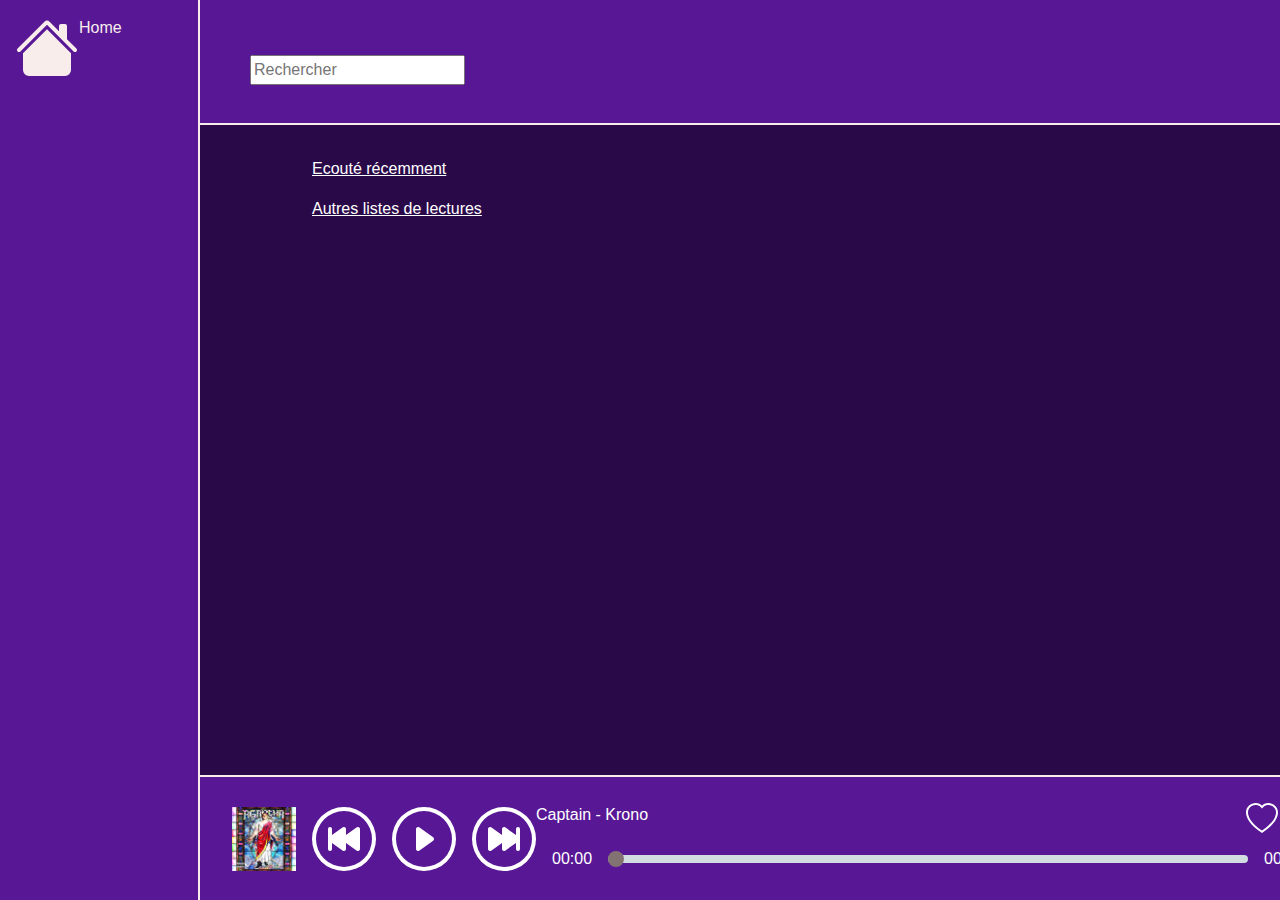
==== commit 5635770b: "Merge remote-tracking branch 'origin/main'" ====
--- a/html/accueil.html
+++ b/html/accueil.html
@@ -114,12 +114,15 @@
                                 </svg>
                             </div>
                         </div>
-                        <p id="addPlaylistButton">
-                            <svg xmlns="http://www.w3.org/2000/svg" width="32" height="32" fill="currentColor" class="bi bi-plus-circle" viewBox="0 0 16 16">
+                        <div id="addPlaylistButton" class="dropdown">
+                            <svg xmlns="http://www.w3.org/2000/svg" width="32" height="32" fill="currentColor" class="bi bi-plus-circle dropdown-icon" viewBox="0 0 16 16">
                               <path d="M8 15A7 7 0 1 1 8 1a7 7 0 0 1 0 14zm0 1A8 8 0 1 0 8 0a8 8 0 0 0 0 16z"/>
                               <path d="M8 4a.5.5 0 0 1 .5.5v3h3a.5.5 0 0 1 0 1h-3v3a.5.5 0 0 1-1 0v-3h-3a.5.5 0 0 1 0-1h3v-3A.5.5 0 0 1 8 4z"/>
                             </svg>
-                        </p>
+                            <div class="dropdown-content">
+                            </div>
+                        </div>
+
                     </div>
                 </div>
                 <div class="scrollBar d-flex flex-row">
--- a/html/accueil.css
+++ b/html/accueil.css
@@ -15,8 +15,8 @@
     margin: 0;
     padding: 0;
     display: grid ;
-    grid-template-columns: 150px 450px;
-    grid-template-rows: 125px 727px 125px;
+    grid-template-columns: 200px calc(100% - 200px);
+    grid-template-rows: 125px calc(100% - 250px) 125px;
     scroll-behavior: smooth;
     min-height: 100%;
     position: relative;
@@ -66,6 +66,7 @@
 .middle{
     grid-column: 2/4;
     grid-row: 2;
+    height: 100%;
     display: flex;
     flex-direction: column;
     background-color: #2A0949;
@@ -122,6 +123,13 @@
     cursor: pointer;
 }
 
+.musiqueTextInfo {
+    display: flex;
+    flex-direction: row;
+    justify-content: space-between;
+    padding: 0.7rem;
+    width: 90%;
+}
 
 .footer{
     grid-column: 2/4;
@@ -180,4 +188,113 @@
 
 .fileAttente {
     width: 25%;
+}
+
+
+
+
+.dropdown {
+    position: relative;
+    display: inline-block;
+}
+
+.dropdown-icon {
+    cursor: pointer;
+}
+
+.dropdown-content {
+    display: none;
+    position: absolute;
+    bottom: 100%;
+    background-color: #581896;
+    color: white;
+    padding: 10px;
+    width: 10rem; /* Set the desired width for the dropdown content */
+    box-sizing: border-box; /* Include padding in the width */
+    animation: dropdown-animation 0.3s ease;
+    border: white solid 2px;
+}
+
+.addToPlaylist {
+    display: flex;
+    flex-direction: row;
+    align-items: center;
+    justify-content: space-between;
+    margin: 0.5rem;
+}
+
+.addToPlaylist > p {
+    margin: 0;
+    padding: 0;
+}
+
+.addToPlaylist > div > svg {
+    cursor: pointer;
+    background: white;
+    border-radius: 20%;
+    color: #581896;
+    padding: 2px;
+}
+
+.dropdown.open .dropdown-content {
+    display: block;
+}
+
+
+
+
+.dropdownMusique {
+  position: relative;
+  display: inline-block;
+}
+
+.dropdownMusique-icon {
+    cursor: pointer;
+    padding: 0.2rem;
+    border-radius: 50%;
+}
+
+.dropdownMusique-icon:hover {
+    color: #F8EDEB;
+    background: #581896;
+}
+
+.dropdownMusique-content {
+    display: none;
+    position: absolute;
+    bottom: 100%;
+    left: 100%;
+    background-color: #581896;
+    color: white;
+    padding: 10px;
+    width: 10rem; /* Set the desired width for the dropdown content */
+    box-sizing: border-box; /* Include padding in the width */
+    animation: dropdown-animation 0.3s ease;
+    border: white solid 2px;
+}
+
+.dropdownMusique-item {
+    margin: 0.2rem;
+    cursor: pointer;
+}
+
+.dropdownMusique-item:hover {
+    color: #F8EDEB;
+    background: #581896;
+}
+
+.dropdownMusique.open .dropdownMusique-content {
+  display: block;
+}
+
+
+@keyframes dropdown-animation {
+  from {
+    opacity: 0;
+    transform: translateY(-10px);
+  }
+  to {
+    opacity: 1;
+    transform: translateY(0);
+  }
 }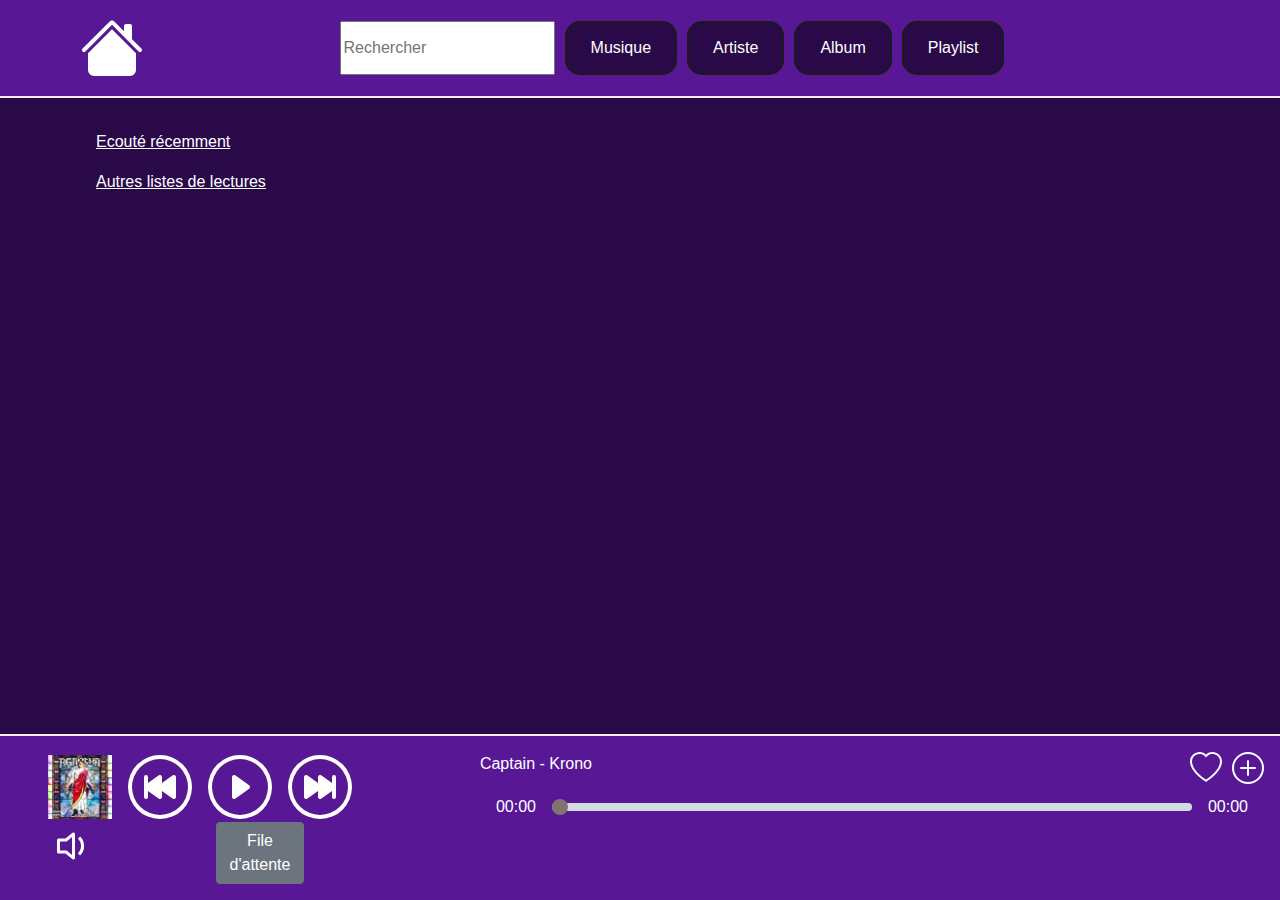
==== commit 2721de2b: "update html for an SPA" ====
--- a/html/accueil.html
+++ b/html/accueil.html
@@ -10,9 +10,16 @@
     <script src="../js/ajax.js" defer></script>
     <script src="../js/musiquePlayer.js" defer></script>
     <script src="../js/accueil.js" defer></script>
+    <script src="../js/main.js" defer></script>
+    <script src="../js/recherche.js" defer></script>
+    <script src="../js/account.js" defer></script>
 
     <link href="accueil.css" rel="stylesheet">
+    <link href="main.css" rel="stylesheet">
     <link href="slider.css" rel="stylesheet">
+    <!--<link href="recherche.css" rel="stylesheet">-->
+    <link href="profile.css" rel="stylesheet">
+
 
     <title>projetWeb</title>
 
@@ -25,74 +32,144 @@
 
 </head>
 <body>
-    <div class="left container text-center">
-        <div class="home d-flex flex-row align-item-center">
-            <svg xmlns="http://www.w3.org/2000/svg" width="64" height="64" fill="currentColor" class="bi bi-house-fill" viewBox="0 0 16 16">
+    <div class="header">
+        <div class="home">
+            <svg xmlns="http://www.w3.org/2000/svg" width="64" height="64" fill="white" class="bi bi-house-fill" viewBox="0 0 16 16">
               <path d="M8.707 1.5a1 1 0 0 0-1.414 0L.646 8.146a.5.5 0 0 0 .708.708L8 2.207l6.646 6.647a.5.5 0 0 0 .708-.708L13 5.793V2.5a.5.5 0 0 0-.5-.5h-1a.5.5 0 0 0-.5.5v1.293L8.707 1.5Z"/>
               <path d="m8 3.293 6 6V13.5a1.5 1.5 0 0 1-1.5 1.5h-9A1.5 1.5 0 0 1 2 13.5V9.293l6-6Z"/>
             </svg>
-            <p id="homeText" class="align-middle d-flex flex-column">Home</p>
-        </div>
-        <div class="profil">
+        </div>
+        <div class="inp">
+            <input type="text" id="stringrecherche" name="stringrecherche" placeholder="Rechercher">
+            <button type="button" class="searchButton" id="musique">Musique</button>
+            <button type="button" class="searchButton" id="artiste">Artiste</button>
+            <button type="button" class="searchButton" id="album">Album</button>
+            <button type="button" class="searchButton" id="playlist">Playlist</button>
+        </div>
+        <div class="profilHeader">
             <div id="profileSkeleton" hidden>
                 <svg xmlns="http://www.w3.org/2000/svg" width="110" height="110" fill="currentColor" class="bi bi-person-circle" viewBox="0 0 16 16">
                     <path d="M11 6a3 3 0 1 1-6 0 3 3 0 0 1 6 0z"/>
                     <path fill-rule="evenodd" d="M0 8a8 8 0 1 1 16 0A8 8 0 0 1 0 8zm8-7a7 7 0 0 0-5.468 11.37C3.242 11.226 4.805 10 8 10s4.757 1.225 5.468 2.37A7 7 0 0 0 8 1z"/>
                 </svg>
             </div>
-            <img src="" alt="profileImg" id="profileImg" width="110" height="110" style="border-radius: 50%" hidden>
+            <img src="" alt="profileImg" id="profileImgHeader" width="110" height="110" style="border-radius: 50%" hidden>
         </div>
     </div>
 
-    <header>
-        <div class="inp">
-            <label>
-                <input type="text" placeholder="Rechercher">
-            </label>
-        </div>
-    </header>
-
     <div class="middle">
-        <div id="recentMusique">
-            <p>Ecouté récemment</p>
-            <div id="recentMusiqueContainer" class="musiqueContainer">
-
-            </div>
-        </div>
-        <div id="otherMusique">
-            <p>Autres listes de lectures</p>
-            <div id="otherMusiqueContainer" class="musiqueContainer">
-
-            </div>
+        <div id="display">
+            <div id="accueil">
+                <div id="recentMusique">
+                    <p>Ecouté récemment</p>
+                    <div id="recentMusiqueContainer" class="musiqueContainer">
+
+                    </div>
+                </div>
+                <div id="otherMusique">
+                    <p>Autres listes de lectures</p>
+                    <div id="otherMusiqueContainer" class="musiqueContainer">
+
+                    </div>
+                </div>
+            </div>
+            <div id="profile" hidden>
+                <div class="titre">
+                    <p>Compte utilisateur</p>
+                </div>
+                <div class="one">
+                    <div class="input-container ic2">
+                      <input id="email" class="input" type="text" placeholder=" " />
+                      <label for="email" class="placeholder">E-mail</label>
+                    </div>
+                </div>
+
+                <div class="two">
+                    <div class="input-container ic2">
+                      <input id="nom" class="input" type="text" placeholder=" " />
+                      <label for="nom" class="placeholder">Nom</label>
+                    </div>
+                </div>
+
+                <div class="three">
+                    <div class="input-container ic2">
+                      <input id="prenom" class="input" type="text" placeholder=" " />
+                      <label for="prenom" class="placeholder">Prénom</label>
+                    </div>
+                </div>
+                <div class="four">
+                    <input id="age" class="input"  type="text"  placeholder=" " disabled />
+                    <div class="input-container ic2">
+                      <input id="birthday" class="input" type="date" placeholder=" "  />
+                      <label for="birthday" class="placeholder">date de naissance</label>
+                    </div>
+                </div>
+
+                <div class="five">
+                    <div class="input-container ic2">
+                      <input id="password" class="input" type="password" placeholder=" " />
+                      <label for="password" class="placeholder">Mot de passe</label>
+                    </div>
+                </div>
+
+                <div class="confirmer">
+                    <button class="modif2">Confirmer les changements</button>
+                </div>
+
+                <div class="topRight">
+                    <div class="changeProfil">
+                        <input type="file" id="profileImageInput" accept="image/*" hidden>
+                        <div id="profileSvg" hidden>
+                            <svg xmlns="http://www.w3.org/2000/svg" width="160" height="160" fill="#F8EDEB" class="bi bi-person-circle" viewBox="0 0 16 16">
+                                <path d="M11 6a3 3 0 1 1-6 0 3 3 0 0 1 6 0z"/>
+                                <path fill-rule="evenodd" d="M0 8a8 8 0 1 1 16 0A8 8 0 0 1 0 8zm8-7a7 7 0 0 0-5.468 11.37C3.242 11.226 4.805 10 8 10s4.757 1.225 5.468 2.37A7 7 0 0 0 8 1z"/>
+                            </svg>
+                        </div>
+                        <img src="" alt="" width="160" height="160" style="border-radius: 50%" id="profileImg" hidden>
+                        <div class="changer">
+                            <p>changer photo</p>
+                        </div>
+                    </div>
+                    <div class="deco">
+                        <svg xmlns="http://www.w3.org/2000/svg" width="100" height="100" fill="#F8EDEB" class="bi bi-door-open" viewBox="0 0 16 16" id="logoutIcon">
+                            <path d="M8.5 10c-.276 0-.5-.448-.5-1s.224-1 .5-1 .5.448.5 1-.224 1-.5 1z"/>
+                            <path d="M10.828.122A.5.5 0 0 1 11 .5V1h.5A1.5 1.5 0 0 1 13 2.5V15h1.5a.5.5 0 0 1 0 1h-13a.5.5 0 0 1 0-1H3V1.5a.5.5 0 0 1 .43-.495l7-1a.5.5 0 0 1 .398.117zM11.5 2H11v13h1V2.5a.5.5 0 0 0-.5-.5zM4 1.934V15h6V1.077l-6 .857z"/>
+                        </svg>
+                    </div>
+                </div>
+            </div>
+            <ul id="tabrecherche" hidden>
+
+            </ul>
         </div>
     </div>
 
-    <footer class="footer">
+    <div class="footer">
         <div class="d-flex flex-row justify-content-between align-items-center footerBar">
             <div class="buttonPlay d-flex flex-row gap-3 justify-content-between">
                 <img src="../photo/agartha.jpg" alt="imgMusic" id="imgMusic" width="64" height="64">
                 <div class="previousButton controlButton">
                     <svg xmlns="http://www.w3.org/2000/svg" width="64" height="64" fill="white" class="bi bi-skip-backward-circle" viewBox="0 0 16 16">
-                      <path d="M8 15A7 7 0 1 1 8 1a7 7 0 0 1 0 14zm0 1A8 8 0 1 0 8 0a8 8 0 0 0 0 16z"/>
-                      <path d="M11.729 5.055a.5.5 0 0 0-.52.038L8.5 7.028V5.5a.5.5 0 0 0-.79-.407L5 7.028V5.5a.5.5 0 0 0-1 0v5a.5.5 0 0 0 1 0V8.972l2.71 1.935a.5.5 0 0 0 .79-.407V8.972l2.71 1.935A.5.5 0 0 0 12 10.5v-5a.5.5 0 0 0-.271-.445z"/>
+                        <path d="M8 15A7 7 0 1 1 8 1a7 7 0 0 1 0 14zm0 1A8 8 0 1 0 8 0a8 8 0 0 0 0 16z"/>
+                        <path d="M11.729 5.055a.5.5 0 0 0-.52.038L8.5 7.028V5.5a.5.5 0 0 0-.79-.407L5 7.028V5.5a.5.5 0 0 0-1 0v5a.5.5 0 0 0 1 0V8.972l2.71 1.935a.5.5 0 0 0 .79-.407V8.972l2.71 1.935A.5.5 0 0 0 12 10.5v-5a.5.5 0 0 0-.271-.445z"/>
                     </svg>
                 </div>
                 <div class="playButton controlButton">
                     <svg xmlns="http://www.w3.org/2000/svg" width="64" height="64" fill="white" class="bi bi-play-circle" viewBox="0 0 16 16">
-                      <path d="M8 15A7 7 0 1 1 8 1a7 7 0 0 1 0 14zm0 1A8 8 0 1 0 8 0a8 8 0 0 0 0 16z"/>
-                      <path d="M6.271 5.055a.5.5 0 0 1 .52.038l3.5 2.5a.5.5 0 0 1 0 .814l-3.5 2.5A.5.5 0 0 1 6 10.5v-5a.5.5 0 0 1 .271-.445z"/>
+                        <path d="M8 15A7 7 0 1 1 8 1a7 7 0 0 1 0 14zm0 1A8 8 0 1 0 8 0a8 8 0 0 0 0 16z"/>
+                        <path d="M6.271 5.055a.5.5 0 0 1 .52.038l3.5 2.5a.5.5 0 0 1 0 .814l-3.5 2.5A.5.5 0 0 1 6 10.5v-5a.5.5 0 0 1 .271-.445z"/>
                     </svg>
                 </div>
                 <div class="pauseButton controlButton" hidden>
                     <svg xmlns="http://www.w3.org/2000/svg" width="64" height="64" fill="white" class="bi bi-pause-circle" viewBox="0 0 16 16">
-                      <path d="M8 15A7 7 0 1 1 8 1a7 7 0 0 1 0 14zm0 1A8 8 0 1 0 8 0a8 8 0 0 0 0 16z"/>
-                      <path d="M5 6.25a1.25 1.25 0 1 1 2.5 0v3.5a1.25 1.25 0 1 1-2.5 0v-3.5zm3.5 0a1.25 1.25 0 1 1 2.5 0v3.5a1.25 1.25 0 1 1-2.5 0v-3.5z"/>
+                        <path d="M8 15A7 7 0 1 1 8 1a7 7 0 0 1 0 14zm0 1A8 8 0 1 0 8 0a8 8 0 0 0 0 16z"/>
+                        <path d="M5 6.25a1.25 1.25 0 1 1 2.5 0v3.5a1.25 1.25 0 1 1-2.5 0v-3.5zm3.5 0a1.25 1.25 0 1 1 2.5 0v3.5a1.25 1.25 0 1 1-2.5 0v-3.5z"/>
                     </svg>
                 </div>
                 <div class="nextButton controlButton">
                     <svg xmlns="http://www.w3.org/2000/svg" width="64" height="64" fill="white" class="bi bi-skip-forward-circle" viewBox="0 0 16 16">
-                      <path d="M8 15A7 7 0 1 1 8 1a7 7 0 0 1 0 14zm0 1A8 8 0 1 0 8 0a8 8 0 0 0 0 16z"/>
-                      <path d="M4.271 5.055a.5.5 0 0 1 .52.038L7.5 7.028V5.5a.5.5 0 0 1 .79-.407L11 7.028V5.5a.5.5 0 0 1 1 0v5a.5.5 0 0 1-1 0V8.972l-2.71 1.935a.5.5 0 0 1-.79-.407V8.972l-2.71 1.935A.5.5 0 0 1 4 10.5v-5a.5.5 0 0 1 .271-.445z"/>
+                        <path d="M8 15A7 7 0 1 1 8 1a7 7 0 0 1 0 14zm0 1A8 8 0 1 0 8 0a8 8 0 0 0 0 16z"/>
+                        <path d="M4.271 5.055a.5.5 0 0 1 .52.038L7.5 7.028V5.5a.5.5 0 0 1 .79-.407L11 7.028V5.5a.5.5 0 0 1 1 0v5a.5.5 0 0 1-1 0V8.972l-2.71 1.935a.5.5 0 0 1-.79-.407V8.972l-2.71 1.935A.5.5 0 0 1 4 10.5v-5a.5.5 0 0 1 .271-.445z"/>
                     </svg>
                 </div>
             </div>
@@ -105,12 +182,12 @@
                         <div id="likeButton">
                             <div class="notLikedButton">
                                 <svg xmlns="http://www.w3.org/2000/svg" width="32" height="32" fill="currentColor" class="bi bi-heart" viewBox="0 0 16 16">
-                                  <path d="m8 2.748-.717-.737C5.6.281 2.514.878 1.4 3.053c-.523 1.023-.641 2.5.314 4.385.92 1.815 2.834 3.989 6.286 6.357 3.452-2.368 5.365-4.542 6.286-6.357.955-1.886.838-3.362.314-4.385C13.486.878 10.4.28 8.717 2.01L8 2.748zM8 15C-7.333 4.868 3.279-3.04 7.824 1.143c.06.055.119.112.176.171a3.12 3.12 0 0 1 .176-.17C12.72-3.042 23.333 4.867 8 15z"/>
+                                    <path d="m8 2.748-.717-.737C5.6.281 2.514.878 1.4 3.053c-.523 1.023-.641 2.5.314 4.385.92 1.815 2.834 3.989 6.286 6.357 3.452-2.368 5.365-4.542 6.286-6.357.955-1.886.838-3.362.314-4.385C13.486.878 10.4.28 8.717 2.01L8 2.748zM8 15C-7.333 4.868 3.279-3.04 7.824 1.143c.06.055.119.112.176.171a3.12 3.12 0 0 1 .176-.17C12.72-3.042 23.333 4.867 8 15z"/>
                                 </svg>
                             </div>
                             <div class="likedButton" hidden>
                                 <svg xmlns="http://www.w3.org/2000/svg" width="32" height="32" fill="currentColor" class="bi bi-heart-fill" viewBox="0 0 16 16">
-                                  <path fill-rule="evenodd" d="M8 1.314C12.438-3.248 23.534 4.735 8 15-7.534 4.736 3.562-3.248 8 1.314z"/>
+                                    <path fill-rule="evenodd" d="M8 1.314C12.438-3.248 23.534 4.735 8 15-7.534 4.736 3.562-3.248 8 1.314z"/>
                                 </svg>
                             </div>
                         </div>
@@ -122,10 +199,9 @@
                             <div class="dropdown-content">
                             </div>
                         </div>
-
-                    </div>
-                </div>
-                <div class="scrollBar d-flex flex-row">
+                    </div>
+                </div>
+                <div class="scrollBar">
                     <p id="timestampMusic" class="timestampMusic">00:00</p>
                     <input type="range" id="musicProgressBar" name="volume" value="0" min="0" max="100" step="1">
                     <label for="musicProgressBar"></label>
@@ -135,7 +211,7 @@
                 <audio hidden id="audioTag"><source src="" id="sourceTag"></audio>
             </div>
             <div class="fileAttente d-flex flex-row justify-content-around">
-                <div class="volume-button d-flex flex-row">
+                <div class="volume-button">
                     <div class="volume-toggle d-flex flex-row">
                         <div id="audioNotMuted1" class="audioNotMuted" title="audio not muted (m)" hidden>
                             <svg xmlns="http://www.w3.org/2000/svg" width="48" height="48" fill="white" class="bi bi-volume-off" viewBox="0 0 16 16">
@@ -166,9 +242,6 @@
                 <button type="submit" class="btn btn-secondary" id="attenteMusic">File d'attente</button>
             </div>
         </div>
-    </footer>
+    </div>
 </body>
 </html>
-
-
-<!-- <img src="../photo/agartha.jpg" alt="cover"/> -->--- a/html/accueil.css
+++ b/html/accueil.css
@@ -1,81 +1,8 @@
-html {
-    height: 100%;
-    width: 100%;
-    margin: 0;
-    padding: 0;
-}
+#display {
+     color: white;
+ }
 
-::-webkit-scrollbar {
-    display: none;
-}
-
-body {
-    height: 100%;
-    width: 100%;
-    margin: 0;
-    padding: 0;
-    display: grid ;
-    grid-template-columns: 200px calc(100% - 200px);
-    grid-template-rows: 125px calc(100% - 250px) 125px;
-    scroll-behavior: smooth;
-    min-height: 100%;
-    position: relative;
-}
-
-.left{
-    grid-column: 1;
-    grid-row: 1 / 4;
-    display: flex;
-    flex-direction: column;
-    justify-content: space-between;
-    background-color: #581896;
-    border-right : #F8EDEB solid 2px;
-}
-
-#homeText {
-    margin: 0;
-}
-
-.home {
-    margin-top: 1rem;
-    color:#F8EDEB;
-}
-
-.profil{
-    margin-bottom: 1rem;
-    color:#F8EDEB;
-}
-
-header{
-    grid-column: 2/4;
-    grid-row: 1;
-    display: flex;
-    flex-direction: row;
-    justify-content: left;
-    align-items: flex-end;
-    background-color: #581896;
-    border-bottom : #F8EDEB solid 2px ;
-}
-
-.inp{
-    margin-left: 50px;
-    margin-bottom: 30px;
-}
- 
-
-.middle{
-    grid-column: 2/4;
-    grid-row: 2;
-    height: 100%;
-    display: flex;
-    flex-direction: column;
-    background-color: #2A0949;
-    color: white;
-    overflow: auto;
-    padding: 2rem 0 0 1rem;
-}
-
-.middle > div > p {
+#accueil > div > p {
     padding-left: 6rem;
     text-decoration: underline;
 }
@@ -130,117 +57,6 @@
     padding: 0.7rem;
     width: 90%;
 }
-
-.footer{
-    grid-column: 2/4;
-    grid-row: 3;
-    background-color: #581896;
-    border-top : #F8EDEB solid 2px;
-}
-
-.footerBar {
-    height: 100%;
-    margin-left: 2rem;
-}
-
-.controlButton {
-    padding-left: 1rem;
-}
-
-#likeButton > div {
-    margin: 0 10px;
-}
-
-.timestampMusic {
-    margin: 0 !important;
-    height: 100%;
-    align-items: center;
-    padding: 0.2rem 1rem;
-}
-
-#attenteMusic {
-    margin-right: 3rem;
-}
-
-.fileAttente {
-    width: 100%;
-}
-
-
-
-.volume-button {
-  position: relative;
-  display: inline-block;
-  cursor: pointer;
-}
-
-.volume-slider {
-  width: 120px;
-  opacity: 0;
-  transition: opacity 0.3s ease-in-out;
-}
-
-.volume-button:hover .volume-slider,
-.volume-button:focus-within .volume-slider {
-  opacity: 1;
-  pointer-events: auto;
-}
-
-.fileAttente {
-    width: 25%;
-}
-
-
-
-
-.dropdown {
-    position: relative;
-    display: inline-block;
-}
-
-.dropdown-icon {
-    cursor: pointer;
-}
-
-.dropdown-content {
-    display: none;
-    position: absolute;
-    bottom: 100%;
-    background-color: #581896;
-    color: white;
-    padding: 10px;
-    width: 10rem; /* Set the desired width for the dropdown content */
-    box-sizing: border-box; /* Include padding in the width */
-    animation: dropdown-animation 0.3s ease;
-    border: white solid 2px;
-}
-
-.addToPlaylist {
-    display: flex;
-    flex-direction: row;
-    align-items: center;
-    justify-content: space-between;
-    margin: 0.5rem;
-}
-
-.addToPlaylist > p {
-    margin: 0;
-    padding: 0;
-}
-
-.addToPlaylist > div > svg {
-    cursor: pointer;
-    background: white;
-    border-radius: 20%;
-    color: #581896;
-    padding: 2px;
-}
-
-.dropdown.open .dropdown-content {
-    display: block;
-}
-
-
 
 
 .dropdownMusique {
--- a/html/main.css
+++ b/html/main.css
@@ -0,0 +1,265 @@
+html{
+    border: 0;
+    padding: 0;
+}
+
+body{
+    border: 0;
+    padding: 0;
+    background-color: #2A0949;
+}
+
+::-webkit-scrollbar {
+    display: none;
+}
+
+.profilHeader{
+    margin-bottom: 10px;
+    color:#F8EDEB;
+    cursor: pointer;
+}
+
+.home {
+    cursor: pointer;
+}
+
+.header{
+    position: sticky;
+    top: 0;
+    padding: 1rem 5rem;
+    display: flex;
+    flex-wrap: wrap;
+    flex-direction: row;
+    justify-content: space-between;
+    align-items: center;
+    background-color: #581896;
+    border-bottom : #F8EDEB solid 2px;
+    z-index: 100;
+}
+
+.inp {
+    display: flex;
+    flex-direction: row;
+    gap: 10px;
+}
+
+.middle {
+    padding: 2rem 0 7rem 0;
+}
+
+.footer{
+    width: 100%;
+    position: fixed;
+    bottom: 0;
+    background-color: #581896;
+    border-top : #F8EDEB solid 2px ;
+}
+
+.footerBar {
+    padding: 1rem;
+    display: flex;
+    flex-wrap: wrap;
+    height: 100%;
+    margin-left: 2rem;
+}
+
+.controlButton {
+    padding-left: 1rem;
+}
+
+#likeButton > div {
+    margin: 0 10px;
+}
+
+.timestampMusic {
+    margin: 0 !important;
+    height: 100%;
+    align-items: center;
+    padding: 0.2rem 1rem;
+}
+
+#attenteMusic {
+    margin-right: 3rem;
+}
+
+.scrollBar {
+    display: flex;
+    flex-direction: row;
+    justify-content: space-around;
+}
+
+
+.volume-button {
+    position: relative;
+    display: flex;
+    flex-direction: row;
+    cursor: pointer;
+}
+
+.volume-slider {
+  width: 120px;
+  opacity: 0;
+  transition: opacity 0.3s ease-in-out;
+}
+
+.volume-button:hover .volume-slider,
+.volume-button:focus-within .volume-slider {
+  opacity: 1;
+  pointer-events: auto;
+}
+
+.fileAttente {
+    width: 25%;
+}
+
+
+.dropdown {
+    position: relative;
+    display: inline-block;
+}
+
+.dropdown-icon {
+    cursor: pointer;
+}
+
+.dropdown-content {
+    display: none;
+    position: absolute;
+    bottom: 100%;
+    background-color: #581896;
+    color: white;
+    padding: 10px;
+    width: 10rem; /* Set the desired width for the dropdown content */
+    box-sizing: border-box; /* Include padding in the width */
+    animation: dropdown-animation 0.3s ease;
+    border: white solid 2px;
+}
+
+.addToPlaylist {
+    display: flex;
+    flex-direction: row;
+    align-items: center;
+    justify-content: space-between;
+    margin: 0.5rem;
+}
+
+.addToPlaylist > p {
+    margin: 0;
+    padding: 0;
+}
+
+.addToPlaylist > div > svg {
+    cursor: pointer;
+    background: white;
+    border-radius: 20%;
+    color: #581896;
+    padding: 2px;
+}
+
+.dropdown.open .dropdown-content {
+    display: block;
+}
+
+
+@media screen and (max-width: 500px) {
+    .profil {
+        display: none;
+    }
+
+    .scrollBar {
+        display: none !important;
+    }
+
+    .volume-button {
+        display: none;
+    }
+}
+
+
+
+#tabrecherche{
+    width: 500px;
+    padding: 20px 20px;
+}
+
+#tabrecherche li {
+    position: relative;
+    list-style-type: none;
+    padding: 1px 1px 1px 1px;
+    display: flex;
+    align-items: center;
+    margin-bottom: 10px;
+    cursor: pointer;
+    background-color: #2A0949;
+}
+
+#tabrecherche li span {
+    font-size: 30px;
+    font-weight: 600;
+    color: grey;
+}
+#tabrecherche li img {
+    width: 100px;
+    height: 100px;
+    margin-left: 25px;
+}
+
+#tabrecherche li h5{
+    font-size: 30px;
+    margin-left: 15px;
+    color: #F8EDEB;
+}
+
+#tabrecherche li h5 .subtitle{
+    font-size: 22px;
+    color: grey;
+}
+
+#tabrecherche li h5 #heart{
+    position: absolute;
+    left: 800px;
+    top: 40px;
+    width: 40px;
+    height: 40px;
+}
+
+#tabrecherche li h5 #addPlaylistButton{
+    position: absolute;
+    left: 870px;
+    top: 40px;
+    width: 40px;
+    height: 40px;
+}
+
+#tabrecherche li h5 #infos{
+    position: absolute;
+    left: 950px;
+    top: 40px;
+    width: 40px;
+    height: 40px;
+}
+
+.searchButton {
+    appearance: none;
+    background-color: #2A0949;
+    border: 2px solid #1A1A1A;
+    border-radius: 15px;
+    box-sizing: border-box;
+    color: #FFFFFF;
+    cursor: pointer;
+    display: inline-block;
+    font-family: Roobert,-apple-system,BlinkMacSystemFont,"Segoe UI",Helvetica,Arial,sans-serif,"Apple Color Emoji","Segoe UI Emoji","Segoe UI Symbol";
+    line-height: normal;
+    margin: 0;
+    outline: none;
+    padding: 16px 24px;
+    text-align: center;
+    text-decoration: none;
+}
+
+#display ul{
+    margin-bottom: 250px;
+}
+#display ul li {
+    height: 110px;
+}
--- a/html/slider.css
+++ b/html/slider.css
@@ -47,4 +47,22 @@
   border-radius: 0.5rem;
   height: 1rem;
   width: 1rem;
+}
+
+@media screen and (max-width: 600px) {
+  #musicProgressBar {
+    width: 20rem;
+  }
+}
+
+@media screen and (max-width: 500px) {
+  #musicProgressBar {
+    width: 15rem;
+  }
+}
+
+@media screen and (max-width: 400px) {
+  #musicProgressBar {
+    width: 10rem;
+  }
 }--- a/html/recherche.css
+++ b/html/recherche.css
@@ -0,0 +1,86 @@
+#tabrecherche{
+    width: 500px;
+    padding: 20px 20px;
+}
+
+#tabrecherche li {
+    position: relative;
+    list-style-type: none;
+    padding: 1px 1px 1px 1px;
+    display: flex;
+    align-items: center;
+    margin-bottom: 10px;
+    cursor: pointer;
+    background-color: #2A0949;
+}
+
+#tabrecherche li span {
+    font-size: 30px;
+    font-weight: 600;
+    color: grey;
+}
+#tabrecherche li img {
+    width: 100px;
+    height: 100px;
+    margin-left: 25px;
+}
+
+#tabrecherche li h5{
+    font-size: 30px;
+    margin-left: 15px;
+    color: #F8EDEB;
+}
+
+#tabrecherche li h5 .subtitle{
+    font-size: 22px;
+    color: grey;
+}
+
+#tabrecherche li h5 #heart{
+    position: absolute;
+    left: 800px;
+    top: 40px;
+    width: 40px;
+    height: 40px;
+}
+
+#tabrecherche li h5 #addPlaylistButton{
+    position: absolute;
+    left: 870px;
+    top: 40px;
+    width: 40px;
+    height: 40px;
+}
+
+#tabrecherche li h5 #infos{
+    position: absolute;
+    left: 950px;
+    top: 40px;
+    width: 40px;
+    height: 40px;
+}
+
+button {
+    appearance: none;
+    background-color: #2A0949;
+    border: 2px solid #1A1A1A;
+    border-radius: 15px;
+    box-sizing: border-box;
+    color: #FFFFFF;
+    cursor: pointer;
+    display: inline-block;
+    font-family: Roobert,-apple-system,BlinkMacSystemFont,"Segoe UI",Helvetica,Arial,sans-serif,"Apple Color Emoji","Segoe UI Emoji","Segoe UI Symbol";
+    line-height: normal;
+    margin: 0;
+    outline: none;
+    padding: 16px 24px;
+    text-align: center;
+    text-decoration: none;
+}
+
+#display ul{
+    margin-bottom: 250px;
+}
+#display ul li {
+    height: 110px;
+}
--- a/html/profile.css
+++ b/html/profile.css
@@ -0,0 +1,209 @@
+#profile {
+    display: grid;
+    grid-template-columns: 1fr 3fr 3fr 3fr 3fr;
+    grid-template-rows: repeat(5, 1fr);
+}
+
+.input-container {
+    height: 50px;
+    position: relative;
+    width: 60%;
+    /* margin-left: 10%; */
+}
+
+.titre{
+    grid-row: 1;
+    grid-column: 2;
+    display: flex;
+    align-items: center;
+    text-align: center;
+    font-size: 30px;
+    text-decoration: underline;
+    color: #F8EDEB;
+}
+
+#age {
+    height: 50px;
+    width: 8rem;
+}
+
+.input {
+    background-color: #8125C9;
+    color: white;
+    border: 2px solid #2A0949;
+    font-size: 18px;
+    height: 100%;
+    padding: 4px 20px 0;
+    width: 150%;
+}
+
+.one{
+    color: #F8EDEB;
+    grid-row: 2;
+    grid-column: 2/4;
+    width: 73%;
+}
+
+.case1{
+    grid-column: 3;
+    grid-row: 2;
+    display: flex;
+    justify-content: center;
+}
+
+.two{
+    color: #F8EDEB;
+    grid-row: 3;
+    grid-column: 2/4;
+    width: 53%;
+}
+
+.case2{
+    grid-column: 3;
+    grid-row: 3;
+    display: flex;
+    justify-content: left;
+}
+
+.three{
+    color: #F8EDEB;
+    grid-row: 3;
+    grid-column: 3/5;
+    display: flex;
+    justify-content: right;
+    margin-left: 10%;
+    width: 53%;
+}
+
+.case3{
+    grid-column: 4;
+    grid-row: 3;
+    display: flex;
+    justify-content: right;
+    margin-right: 10%;
+}
+
+.age{
+    color: #F8EDEB;
+    grid-row: 4;
+    grid-column: 2/4;
+    width: 15%;
+}
+
+.four{
+    color: #F8EDEB;
+    grid-row: 4;
+    grid-column: 2/4;
+    display: flex;
+    margin-top: 5%;
+    align-items: center;
+    width: 53%;
+}
+
+.case4{
+    grid-column: 3;
+    grid-row: 4;
+    display: flex;
+    margin-top: 9%;
+    align-items: center;
+}
+
+.five{
+    color: #F8EDEB;
+    grid-row: 4;
+    grid-column: 3/5;
+    display: flex;
+    justify-content: right;
+    align-items: center;
+    margin-top: 5%;
+    margin-left: 10%;
+    width: 53%;
+}
+
+
+.case5{
+    grid-column: 4;
+    grid-row: 4;
+    display: flex;
+    justify-content: right;
+    margin-top: 11%;
+    margin-right: 10%;
+}
+
+.confirmer{
+    grid-column: 1/6;
+    grid-row: 5;
+    display: flex;
+    justify-content: center;
+    align-items: center;
+}
+
+.modif{
+    height: 50px;
+    width: 110px;
+    border-radius: 20%;
+    background-color: #F8EDEB;
+}
+
+.modif2{
+    height: 50px;
+    width: 35%;
+    background-color: #F8EDEB;
+}
+
+.topRight {
+    color: #F8EDEB;
+    grid-column: 5;
+    grid-row: 1/3;
+    display: flex;
+    flex-direction: row;
+    align-items: center;
+}
+
+.changeProfil {
+    color: #F8EDEB;
+    display: flex;
+    flex-direction: column;
+    align-items: center;
+    padding-right: 3rem;
+    cursor: pointer;
+}
+
+.cut {
+    background-color: #F8EDEB;
+    border-radius: 10px;
+    height: 20px;
+    left: 20px;
+    position: absolute;
+    top: -20px;
+    transform: translateY(0);
+    transition: transform 200ms;
+    width: 76px;
+}
+
+.cut-short {
+    width: 50px;
+}
+
+.placeholder {
+    color: #F8EDEB;
+    font-family: sans-serif;
+    left: 20px;
+    line-height: 14px;
+    pointer-events: none;
+    position: absolute;
+    transform-origin: 0 50%;
+    transition: transform 200ms, color 200ms;
+    top: 20px;
+}
+
+.input:focus ~ .placeholder,
+.input:not(:placeholder-shown) ~ .placeholder {
+    transform: translateY(-35px) translateX(10px) scale(0.75);
+}
+.input:not(:placeholder-shown) ~ .placeholder {
+    color: #F8EDEB;
+}
+.input:focus ~ .placeholder {
+    color: #F8EDEB;
+}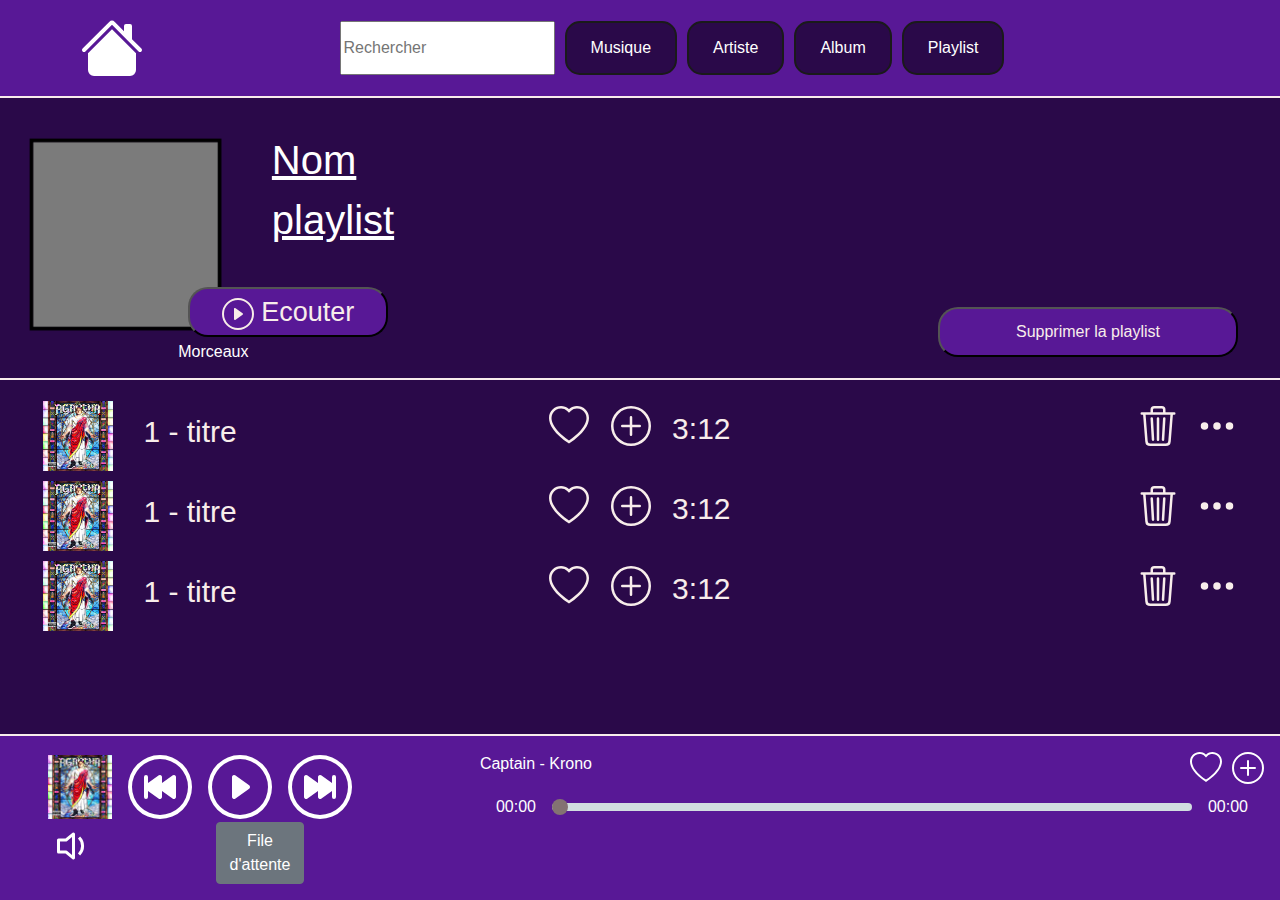
==== commit 46a43ed1: "affichage des playlist" ====
--- a/html/accueil.html
+++ b/html/accueil.html
@@ -19,6 +19,7 @@
     <link href="slider.css" rel="stylesheet">
     <!--<link href="recherche.css" rel="stylesheet">-->
     <link href="profile.css" rel="stylesheet">
+    <link href="affichePlaylist.css" rel="stylesheet">
 
 
     <title>projetWeb</title>
@@ -59,7 +60,7 @@
 
     <div class="middle">
         <div id="display">
-            <div id="accueil">
+            <div id="accueil" hidden>
                 <div id="recentMusique">
                     <p>Ecouté récemment</p>
                     <div id="recentMusiqueContainer" class="musiqueContainer">
@@ -141,6 +142,109 @@
             <ul id="tabrecherche" hidden>
 
             </ul>
+            <div id="affichagePlaylist">
+                <div id="one">
+                    <img src="../photo/square.png" alt="plus" width="210" height="210">
+                    <div id="txt1">
+                        <p>Nom playlist</p>
+                    </div>
+                    
+                </div>
+                <div id="bttn_ecouter">
+                    <button class="ecouter"><svg xmlns="http://www.w3.org/2000/svg" width="32" height="32" fill="#F8EDE8" class="bi bi-play-circle" viewBox="0 0 16 16">
+                        <path d="M8 15A7 7 0 1 1 8 1a7 7 0 0 1 0 14zm0 1A8 8 0 1 0 8 0a8 8 0 0 0 0 16z"/>
+                        <path d="M6.271 5.055a.5.5 0 0 1 .52.038l3.5 2.5a.5.5 0 0 1 0 .814l-3.5 2.5A.5.5 0 0 1 6 10.5v-5a.5.5 0 0 1 .271-.445z"/>
+                      </svg>   Ecouter</button>
+                </div>
+                <div id="two">
+                    <button class="suppr">Supprimer la playlist</button>
+                </div>
+                <p class="txt2">Morceaux</p>
+                <div id="line">
+                </div>
+                <div id="Morceau1">
+                    <div id="name">
+                        <img src="../photo/agartha.jpg" alt="plus" idth="70" height="70">
+                        <div id="title">
+                            <p>1 - titre</p>
+                        </div>
+                    </div>
+                    <div id="infos">
+
+                        <svg xmlns="http://www.w3.org/2000/svg" width="40" height="40" fill="currentColor" class="bi bi-heart" viewBox="0 0 16 16">
+                            <path d="m8 2.748-.717-.737C5.6.281 2.514.878 1.4 3.053c-.523 1.023-.641 2.5.314 4.385.92 1.815 2.834 3.989 6.286 6.357 3.452-2.368 5.365-4.542 6.286-6.357.955-1.886.838-3.362.314-4.385C13.486.878 10.4.28 8.717 2.01L8 2.748zM8 15C-7.333 4.868 3.279-3.04 7.824 1.143c.06.055.119.112.176.171a3.12 3.12 0 0 1 .176-.17C12.72-3.042 23.333 4.867 8 15z"/>
+                          </svg>
+                        <svg xmlns="http://www.w3.org/2000/svg" width="40" height="40" fill="currentColor" class="bi bi-plus-circle" viewBox="0 0 16 16">
+                            <path d="M8 15A7 7 0 1 1 8 1a7 7 0 0 1 0 14zm0 1A8 8 0 1 0 8 0a8 8 0 0 0 0 16z"/>
+                            <path d="M8 4a.5.5 0 0 1 .5.5v3h3a.5.5 0 0 1 0 1h-3v3a.5.5 0 0 1-1 0v-3h-3a.5.5 0 0 1 0-1h3v-3A.5.5 0 0 1 8 4z"/>
+                          </svg>
+                        <p>3:12</p>
+                    </div>
+                    <div id="delete">
+                        <svg xmlns="http://www.w3.org/2000/svg" width="40" height="40" fill="currentColor" class="bi bi-trash3" viewBox="0 0 16 16">
+                            <path d="M6.5 1h3a.5.5 0 0 1 .5.5v1H6v-1a.5.5 0 0 1 .5-.5ZM11 2.5v-1A1.5 1.5 0 0 0 9.5 0h-3A1.5 1.5 0 0 0 5 1.5v1H2.506a.58.58 0 0 0-.01 0H1.5a.5.5 0 0 0 0 1h.538l.853 10.66A2 2 0 0 0 4.885 16h6.23a2 2 0 0 0 1.994-1.84l.853-10.66h.538a.5.5 0 0 0 0-1h-.995a.59.59 0 0 0-.01 0H11Zm1.958 1-.846 10.58a1 1 0 0 1-.997.92h-6.23a1 1 0 0 1-.997-.92L3.042 3.5h9.916Zm-7.487 1a.5.5 0 0 1 .528.47l.5 8.5a.5.5 0 0 1-.998.06L5 5.03a.5.5 0 0 1 .47-.53Zm5.058 0a.5.5 0 0 1 .47.53l-.5 8.5a.5.5 0 1 1-.998-.06l.5-8.5a.5.5 0 0 1 .528-.47ZM8 4.5a.5.5 0 0 1 .5.5v8.5a.5.5 0 0 1-1 0V5a.5.5 0 0 1 .5-.5Z"/>
+                        </svg>
+                        <svg xmlns="http://www.w3.org/2000/svg" width="40" height="40" fill="currentColor" class="bi bi-three-dots" viewBox="0 0 16 16">
+                            <path d="M3 9.5a1.5 1.5 0 1 1 0-3 1.5 1.5 0 0 1 0 3zm5 0a1.5 1.5 0 1 1 0-3 1.5 1.5 0 0 1 0 3zm5 0a1.5 1.5 0 1 1 0-3 1.5 1.5 0 0 1 0 3z"/>
+                        </svg>
+                    </div>
+                </div>
+                <div id="Morceau2">
+                    <div id="name">
+                        <img src="../photo/agartha.jpg" alt="plus" idth="70" height="70">
+                        <div id="title">
+                            <p>1 - titre</p>
+                        </div>
+                    </div>
+                    <div id="infos">
+
+                        <svg xmlns="http://www.w3.org/2000/svg" width="40" height="40" fill="currentColor" class="bi bi-heart" viewBox="0 0 16 16">
+                            <path d="m8 2.748-.717-.737C5.6.281 2.514.878 1.4 3.053c-.523 1.023-.641 2.5.314 4.385.92 1.815 2.834 3.989 6.286 6.357 3.452-2.368 5.365-4.542 6.286-6.357.955-1.886.838-3.362.314-4.385C13.486.878 10.4.28 8.717 2.01L8 2.748zM8 15C-7.333 4.868 3.279-3.04 7.824 1.143c.06.055.119.112.176.171a3.12 3.12 0 0 1 .176-.17C12.72-3.042 23.333 4.867 8 15z"/>
+                          </svg>
+                        <svg xmlns="http://www.w3.org/2000/svg" width="40" height="40" fill="currentColor" class="bi bi-plus-circle" viewBox="0 0 16 16">
+                            <path d="M8 15A7 7 0 1 1 8 1a7 7 0 0 1 0 14zm0 1A8 8 0 1 0 8 0a8 8 0 0 0 0 16z"/>
+                            <path d="M8 4a.5.5 0 0 1 .5.5v3h3a.5.5 0 0 1 0 1h-3v3a.5.5 0 0 1-1 0v-3h-3a.5.5 0 0 1 0-1h3v-3A.5.5 0 0 1 8 4z"/>
+                          </svg>
+                        <p>3:12</p>
+                    </div>
+                    <div id="delete">
+                        <svg xmlns="http://www.w3.org/2000/svg" width="40" height="40" fill="currentColor" class="bi bi-trash3" viewBox="0 0 16 16">
+                            <path d="M6.5 1h3a.5.5 0 0 1 .5.5v1H6v-1a.5.5 0 0 1 .5-.5ZM11 2.5v-1A1.5 1.5 0 0 0 9.5 0h-3A1.5 1.5 0 0 0 5 1.5v1H2.506a.58.58 0 0 0-.01 0H1.5a.5.5 0 0 0 0 1h.538l.853 10.66A2 2 0 0 0 4.885 16h6.23a2 2 0 0 0 1.994-1.84l.853-10.66h.538a.5.5 0 0 0 0-1h-.995a.59.59 0 0 0-.01 0H11Zm1.958 1-.846 10.58a1 1 0 0 1-.997.92h-6.23a1 1 0 0 1-.997-.92L3.042 3.5h9.916Zm-7.487 1a.5.5 0 0 1 .528.47l.5 8.5a.5.5 0 0 1-.998.06L5 5.03a.5.5 0 0 1 .47-.53Zm5.058 0a.5.5 0 0 1 .47.53l-.5 8.5a.5.5 0 1 1-.998-.06l.5-8.5a.5.5 0 0 1 .528-.47ZM8 4.5a.5.5 0 0 1 .5.5v8.5a.5.5 0 0 1-1 0V5a.5.5 0 0 1 .5-.5Z"/>
+                        </svg>
+                        <svg xmlns="http://www.w3.org/2000/svg" width="40" height="40" fill="currentColor" class="bi bi-three-dots" viewBox="0 0 16 16">
+                            <path d="M3 9.5a1.5 1.5 0 1 1 0-3 1.5 1.5 0 0 1 0 3zm5 0a1.5 1.5 0 1 1 0-3 1.5 1.5 0 0 1 0 3zm5 0a1.5 1.5 0 1 1 0-3 1.5 1.5 0 0 1 0 3z"/>
+                        </svg>
+                    </div>
+                </div>
+                <div id="Morceau3">
+                    <div id="name">
+                        <img src="../photo/agartha.jpg" alt="plus" idth="70" height="70">
+                        <div id="title">
+                            <p>1 - titre</p>
+                        </div>
+                    </div>
+                    <div id="infos">
+
+                        <svg xmlns="http://www.w3.org/2000/svg" width="40" height="40" fill="currentColor" class="bi bi-heart" viewBox="0 0 16 16">
+                            <path d="m8 2.748-.717-.737C5.6.281 2.514.878 1.4 3.053c-.523 1.023-.641 2.5.314 4.385.92 1.815 2.834 3.989 6.286 6.357 3.452-2.368 5.365-4.542 6.286-6.357.955-1.886.838-3.362.314-4.385C13.486.878 10.4.28 8.717 2.01L8 2.748zM8 15C-7.333 4.868 3.279-3.04 7.824 1.143c.06.055.119.112.176.171a3.12 3.12 0 0 1 .176-.17C12.72-3.042 23.333 4.867 8 15z"/>
+                          </svg>
+                        <svg xmlns="http://www.w3.org/2000/svg" width="40" height="40" fill="currentColor" class="bi bi-plus-circle" viewBox="0 0 16 16">
+                            <path d="M8 15A7 7 0 1 1 8 1a7 7 0 0 1 0 14zm0 1A8 8 0 1 0 8 0a8 8 0 0 0 0 16z"/>
+                            <path d="M8 4a.5.5 0 0 1 .5.5v3h3a.5.5 0 0 1 0 1h-3v3a.5.5 0 0 1-1 0v-3h-3a.5.5 0 0 1 0-1h3v-3A.5.5 0 0 1 8 4z"/>
+                          </svg>
+                        <p>3:12</p>
+                    </div>
+                    <div id="delete">
+                        <svg xmlns="http://www.w3.org/2000/svg" width="40" height="40" fill="currentColor" class="bi bi-trash3" viewBox="0 0 16 16">
+                            <path d="M6.5 1h3a.5.5 0 0 1 .5.5v1H6v-1a.5.5 0 0 1 .5-.5ZM11 2.5v-1A1.5 1.5 0 0 0 9.5 0h-3A1.5 1.5 0 0 0 5 1.5v1H2.506a.58.58 0 0 0-.01 0H1.5a.5.5 0 0 0 0 1h.538l.853 10.66A2 2 0 0 0 4.885 16h6.23a2 2 0 0 0 1.994-1.84l.853-10.66h.538a.5.5 0 0 0 0-1h-.995a.59.59 0 0 0-.01 0H11Zm1.958 1-.846 10.58a1 1 0 0 1-.997.92h-6.23a1 1 0 0 1-.997-.92L3.042 3.5h9.916Zm-7.487 1a.5.5 0 0 1 .528.47l.5 8.5a.5.5 0 0 1-.998.06L5 5.03a.5.5 0 0 1 .47-.53Zm5.058 0a.5.5 0 0 1 .47.53l-.5 8.5a.5.5 0 1 1-.998-.06l.5-8.5a.5.5 0 0 1 .528-.47ZM8 4.5a.5.5 0 0 1 .5.5v8.5a.5.5 0 0 1-1 0V5a.5.5 0 0 1 .5-.5Z"/>
+                        </svg>
+                        <svg xmlns="http://www.w3.org/2000/svg" width="40" height="40" fill="currentColor" class="bi bi-three-dots" viewBox="0 0 16 16">
+                            <path d="M3 9.5a1.5 1.5 0 1 1 0-3 1.5 1.5 0 0 1 0 3zm5 0a1.5 1.5 0 1 1 0-3 1.5 1.5 0 0 1 0 3zm5 0a1.5 1.5 0 1 1 0-3 1.5 1.5 0 0 1 0 3z"/>
+                        </svg>
+                    </div>
+                </div>
+                
+            </div>
         </div>
     </div>
 
--- a/html/affichePlaylist.css
+++ b/html/affichePlaylist.css
@@ -0,0 +1,129 @@
+#affichagePlaylist{
+    display: grid;
+    grid-template-columns: 1fr 1fr 1fr;
+    grid-template-rows: 250px 80px 80px 80px 80px ;
+
+}
+
+#one{
+    grid-row: 1;
+    grid-column: 1;
+    margin-left: 5%;
+    display: flex;
+    /* flex-direction: row; */
+     
+}
+
+#txt1{
+    margin-left: 10%;
+    font-size: 40px;
+    text-decoration: underline;
+}
+
+#bttn_ecouter{
+    grid-row: 1;
+    grid-column: 1;
+    display: flex;
+    justify-content: center;
+    align-items: end;
+    margin-left: 35%;
+    margin-bottom: 10%;    
+}
+
+.ecouter{
+    background-color: #581896;
+    border-radius: 20px;
+    width: 200px;
+    height: 50px;
+    color: #F8EDEB;
+    font-size: 27px;
+}
+
+#two{
+    grid-row: 1;
+    grid-column: 3;
+    margin-left: 10%;
+    display: flex;
+    justify-content: center;
+    align-items: end;
+}
+
+.suppr{
+    background-color: #581896;
+    color: #F8EDEB;
+    border-radius: 20px;
+    width: 300px;
+    height: 50px;
+    margin-bottom: 6%;    
+
+}
+
+#line{
+    grid-row: 1;
+    grid-column: 1/4;
+    border-bottom: 2px solid #F8EDEB;
+}
+
+.txt2{
+    grid-row: 1;
+    grid-column: 1;
+    display: flex;
+    justify-content: center;
+    align-items: end;
+}
+
+
+#Morceau1{
+    grid-column: 1/4;
+    grid-row: 2;
+    display: grid;
+    grid-template-columns: 1fr 1fr 1fr;
+    font-size: 30px;
+    color: #F8EDEB;
+}
+
+#Morceau2{
+    grid-column: 1/4;
+    grid-row: 3;
+    display: grid;
+    grid-template-columns: 1fr 1fr 1fr;
+    font-size: 30px;
+    color: #F8EDEB;
+}
+#Morceau3{
+    grid-column: 1/4;
+    grid-row: 4;
+    display: grid;
+    grid-template-columns: 1fr 1fr 1fr;
+    font-size: 30px;
+    color: #F8EDEB;
+}
+
+#name{
+    display: flex;
+    justify-content: left;
+    margin-top: 5%;
+    margin-left: 10%;
+    
+}
+
+#title{
+    margin-left: 8%;
+    margin-top: 2%;
+}
+
+#infos{
+    display: flex;
+    justify-content: center;
+    gap: 5%;
+    /* justify-content: space-around; */
+    margin-top: 6%;
+}
+
+#delete{
+    display: flex;
+    justify-content: right;
+    margin-top: 6%;
+    gap: 5%;
+    margin-right: 10%;
+}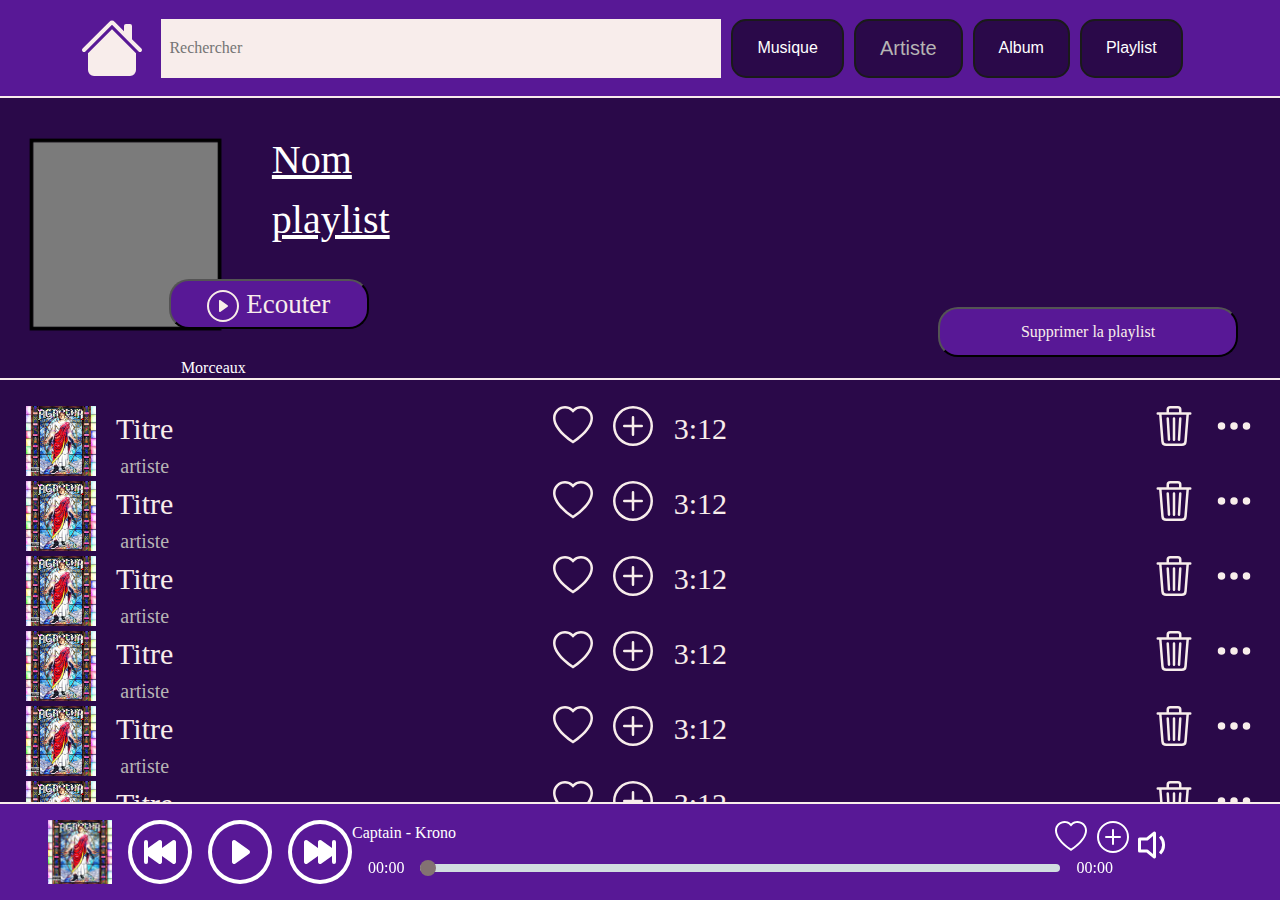
==== commit 11161873: "update" ====
--- a/html/accueil.html
+++ b/html/accueil.html
@@ -32,320 +32,437 @@
             integrity="sha256-WqU1JavFxSAMcLP2WIOI+GB2zWmShMI82mTpLDcqFUg=" crossorigin="anonymous"></script>
 
 </head>
-<body>
-    <div class="header">
-        <div class="home">
-            <svg xmlns="http://www.w3.org/2000/svg" width="64" height="64" fill="white" class="bi bi-house-fill" viewBox="0 0 16 16">
-              <path d="M8.707 1.5a1 1 0 0 0-1.414 0L.646 8.146a.5.5 0 0 0 .708.708L8 2.207l6.646 6.647a.5.5 0 0 0 .708-.708L13 5.793V2.5a.5.5 0 0 0-.5-.5h-1a.5.5 0 0 0-.5.5v1.293L8.707 1.5Z"/>
-              <path d="m8 3.293 6 6V13.5a1.5 1.5 0 0 1-1.5 1.5h-9A1.5 1.5 0 0 1 2 13.5V9.293l6-6Z"/>
-            </svg>
-        </div>
-        <div class="inp">
-            <input type="text" id="stringrecherche" name="stringrecherche" placeholder="Rechercher">
-            <button type="button" class="searchButton" id="musique">Musique</button>
-            <button type="button" class="searchButton" id="artiste">Artiste</button>
-            <button type="button" class="searchButton" id="album">Album</button>
-            <button type="button" class="searchButton" id="playlist">Playlist</button>
-        </div>
-        <div class="profilHeader">
-            <div id="profileSkeleton" hidden>
-                <svg xmlns="http://www.w3.org/2000/svg" width="110" height="110" fill="currentColor" class="bi bi-person-circle" viewBox="0 0 16 16">
-                    <path d="M11 6a3 3 0 1 1-6 0 3 3 0 0 1 6 0z"/>
-                    <path fill-rule="evenodd" d="M0 8a8 8 0 1 1 16 0A8 8 0 0 1 0 8zm8-7a7 7 0 0 0-5.468 11.37C3.242 11.226 4.805 10 8 10s4.757 1.225 5.468 2.37A7 7 0 0 0 8 1z"/>
+<FONT face="Century Gothic">
+    <body>
+        <div class="header">
+            <div class="home">
+                <svg xmlns="http://www.w3.org/2000/svg" width="64" height="64" fill="#F8EDEB" class="bi bi-house-fill" viewBox="0 0 16 16">
+                <path d="M8.707 1.5a1 1 0 0 0-1.414 0L.646 8.146a.5.5 0 0 0 .708.708L8 2.207l6.646 6.647a.5.5 0 0 0 .708-.708L13 5.793V2.5a.5.5 0 0 0-.5-.5h-1a.5.5 0 0 0-.5.5v1.293L8.707 1.5Z"/>
+                <path d="m8 3.293 6 6V13.5a1.5 1.5 0 0 1-1.5 1.5h-9A1.5 1.5 0 0 1 2 13.5V9.293l6-6Z"/>
                 </svg>
             </div>
-            <img src="" alt="profileImg" id="profileImgHeader" width="110" height="110" style="border-radius: 50%" hidden>
-        </div>
-    </div>
-
-    <div class="middle">
-        <div id="display">
-            <div id="accueil" hidden>
-                <div id="recentMusique">
-                    <p>Ecouté récemment</p>
-                    <div id="recentMusiqueContainer" class="musiqueContainer">
-
-                    </div>
-                </div>
-                <div id="otherMusique">
-                    <p>Autres listes de lectures</p>
-                    <div id="otherMusiqueContainer" class="musiqueContainer">
-
-                    </div>
-                </div>
+            <div class="inp">
+                <input type="text" id="stringrecherche" name="stringrecherche" placeholder="Rechercher">
+                <button type="button" class="searchButton" id="musique">Musique</button>
+                <button type="button" class="searchButton" id="artiste">Artiste</button>
+                <button type="button" class="searchButton" id="album">Album</button>
+                <button type="button" class="searchButton" id="playlist">Playlist</button>
             </div>
-            <div id="profile" hidden>
-                <div class="titre">
-                    <p>Compte utilisateur</p>
-                </div>
-                <div class="one">
-                    <div class="input-container ic2">
-                      <input id="email" class="input" type="text" placeholder=" " />
-                      <label for="email" class="placeholder">E-mail</label>
-                    </div>
-                </div>
-
-                <div class="two">
-                    <div class="input-container ic2">
-                      <input id="nom" class="input" type="text" placeholder=" " />
-                      <label for="nom" class="placeholder">Nom</label>
-                    </div>
-                </div>
-
-                <div class="three">
-                    <div class="input-container ic2">
-                      <input id="prenom" class="input" type="text" placeholder=" " />
-                      <label for="prenom" class="placeholder">Prénom</label>
-                    </div>
-                </div>
-                <div class="four">
-                    <input id="age" class="input"  type="text"  placeholder=" " disabled />
-                    <div class="input-container ic2">
-                      <input id="birthday" class="input" type="date" placeholder=" "  />
-                      <label for="birthday" class="placeholder">date de naissance</label>
-                    </div>
-                </div>
-
-                <div class="five">
-                    <div class="input-container ic2">
-                      <input id="password" class="input" type="password" placeholder=" " />
-                      <label for="password" class="placeholder">Mot de passe</label>
-                    </div>
-                </div>
-
-                <div class="confirmer">
-                    <button class="modif2">Confirmer les changements</button>
-                </div>
-
-                <div class="topRight">
-                    <div class="changeProfil">
-                        <input type="file" id="profileImageInput" accept="image/*" hidden>
-                        <div id="profileSvg" hidden>
-                            <svg xmlns="http://www.w3.org/2000/svg" width="160" height="160" fill="#F8EDEB" class="bi bi-person-circle" viewBox="0 0 16 16">
-                                <path d="M11 6a3 3 0 1 1-6 0 3 3 0 0 1 6 0z"/>
-                                <path fill-rule="evenodd" d="M0 8a8 8 0 1 1 16 0A8 8 0 0 1 0 8zm8-7a7 7 0 0 0-5.468 11.37C3.242 11.226 4.805 10 8 10s4.757 1.225 5.468 2.37A7 7 0 0 0 8 1z"/>
-                            </svg>
-                        </div>
-                        <img src="" alt="" width="160" height="160" style="border-radius: 50%" id="profileImg" hidden>
-                        <div class="changer">
-                            <p>changer photo</p>
-                        </div>
-                    </div>
-                    <div class="deco">
-                        <svg xmlns="http://www.w3.org/2000/svg" width="100" height="100" fill="#F8EDEB" class="bi bi-door-open" viewBox="0 0 16 16" id="logoutIcon">
-                            <path d="M8.5 10c-.276 0-.5-.448-.5-1s.224-1 .5-1 .5.448.5 1-.224 1-.5 1z"/>
-                            <path d="M10.828.122A.5.5 0 0 1 11 .5V1h.5A1.5 1.5 0 0 1 13 2.5V15h1.5a.5.5 0 0 1 0 1h-13a.5.5 0 0 1 0-1H3V1.5a.5.5 0 0 1 .43-.495l7-1a.5.5 0 0 1 .398.117zM11.5 2H11v13h1V2.5a.5.5 0 0 0-.5-.5zM4 1.934V15h6V1.077l-6 .857z"/>
-                        </svg>
-                    </div>
-                </div>
-            </div>
-            <ul id="tabrecherche" hidden>
-
-            </ul>
-            <div id="affichagePlaylist">
-                <div id="one">
-                    <img src="../photo/square.png" alt="plus" width="210" height="210">
-                    <div id="txt1">
-                        <p>Nom playlist</p>
-                    </div>
-                    
-                </div>
-                <div id="bttn_ecouter">
-                    <button class="ecouter"><svg xmlns="http://www.w3.org/2000/svg" width="32" height="32" fill="#F8EDE8" class="bi bi-play-circle" viewBox="0 0 16 16">
-                        <path d="M8 15A7 7 0 1 1 8 1a7 7 0 0 1 0 14zm0 1A8 8 0 1 0 8 0a8 8 0 0 0 0 16z"/>
-                        <path d="M6.271 5.055a.5.5 0 0 1 .52.038l3.5 2.5a.5.5 0 0 1 0 .814l-3.5 2.5A.5.5 0 0 1 6 10.5v-5a.5.5 0 0 1 .271-.445z"/>
-                      </svg>   Ecouter</button>
-                </div>
-                <div id="two">
-                    <button class="suppr">Supprimer la playlist</button>
-                </div>
-                <p class="txt2">Morceaux</p>
-                <div id="line">
-                </div>
-                <div id="Morceau1">
-                    <div id="name">
-                        <img src="../photo/agartha.jpg" alt="plus" idth="70" height="70">
-                        <div id="title">
-                            <p>1 - titre</p>
-                        </div>
-                    </div>
-                    <div id="infos">
-
-                        <svg xmlns="http://www.w3.org/2000/svg" width="40" height="40" fill="currentColor" class="bi bi-heart" viewBox="0 0 16 16">
-                            <path d="m8 2.748-.717-.737C5.6.281 2.514.878 1.4 3.053c-.523 1.023-.641 2.5.314 4.385.92 1.815 2.834 3.989 6.286 6.357 3.452-2.368 5.365-4.542 6.286-6.357.955-1.886.838-3.362.314-4.385C13.486.878 10.4.28 8.717 2.01L8 2.748zM8 15C-7.333 4.868 3.279-3.04 7.824 1.143c.06.055.119.112.176.171a3.12 3.12 0 0 1 .176-.17C12.72-3.042 23.333 4.867 8 15z"/>
-                          </svg>
-                        <svg xmlns="http://www.w3.org/2000/svg" width="40" height="40" fill="currentColor" class="bi bi-plus-circle" viewBox="0 0 16 16">
-                            <path d="M8 15A7 7 0 1 1 8 1a7 7 0 0 1 0 14zm0 1A8 8 0 1 0 8 0a8 8 0 0 0 0 16z"/>
-                            <path d="M8 4a.5.5 0 0 1 .5.5v3h3a.5.5 0 0 1 0 1h-3v3a.5.5 0 0 1-1 0v-3h-3a.5.5 0 0 1 0-1h3v-3A.5.5 0 0 1 8 4z"/>
-                          </svg>
-                        <p>3:12</p>
-                    </div>
-                    <div id="delete">
-                        <svg xmlns="http://www.w3.org/2000/svg" width="40" height="40" fill="currentColor" class="bi bi-trash3" viewBox="0 0 16 16">
-                            <path d="M6.5 1h3a.5.5 0 0 1 .5.5v1H6v-1a.5.5 0 0 1 .5-.5ZM11 2.5v-1A1.5 1.5 0 0 0 9.5 0h-3A1.5 1.5 0 0 0 5 1.5v1H2.506a.58.58 0 0 0-.01 0H1.5a.5.5 0 0 0 0 1h.538l.853 10.66A2 2 0 0 0 4.885 16h6.23a2 2 0 0 0 1.994-1.84l.853-10.66h.538a.5.5 0 0 0 0-1h-.995a.59.59 0 0 0-.01 0H11Zm1.958 1-.846 10.58a1 1 0 0 1-.997.92h-6.23a1 1 0 0 1-.997-.92L3.042 3.5h9.916Zm-7.487 1a.5.5 0 0 1 .528.47l.5 8.5a.5.5 0 0 1-.998.06L5 5.03a.5.5 0 0 1 .47-.53Zm5.058 0a.5.5 0 0 1 .47.53l-.5 8.5a.5.5 0 1 1-.998-.06l.5-8.5a.5.5 0 0 1 .528-.47ZM8 4.5a.5.5 0 0 1 .5.5v8.5a.5.5 0 0 1-1 0V5a.5.5 0 0 1 .5-.5Z"/>
-                        </svg>
-                        <svg xmlns="http://www.w3.org/2000/svg" width="40" height="40" fill="currentColor" class="bi bi-three-dots" viewBox="0 0 16 16">
-                            <path d="M3 9.5a1.5 1.5 0 1 1 0-3 1.5 1.5 0 0 1 0 3zm5 0a1.5 1.5 0 1 1 0-3 1.5 1.5 0 0 1 0 3zm5 0a1.5 1.5 0 1 1 0-3 1.5 1.5 0 0 1 0 3z"/>
-                        </svg>
-                    </div>
-                </div>
-                <div id="Morceau2">
-                    <div id="name">
-                        <img src="../photo/agartha.jpg" alt="plus" idth="70" height="70">
-                        <div id="title">
-                            <p>1 - titre</p>
-                        </div>
-                    </div>
-                    <div id="infos">
-
-                        <svg xmlns="http://www.w3.org/2000/svg" width="40" height="40" fill="currentColor" class="bi bi-heart" viewBox="0 0 16 16">
-                            <path d="m8 2.748-.717-.737C5.6.281 2.514.878 1.4 3.053c-.523 1.023-.641 2.5.314 4.385.92 1.815 2.834 3.989 6.286 6.357 3.452-2.368 5.365-4.542 6.286-6.357.955-1.886.838-3.362.314-4.385C13.486.878 10.4.28 8.717 2.01L8 2.748zM8 15C-7.333 4.868 3.279-3.04 7.824 1.143c.06.055.119.112.176.171a3.12 3.12 0 0 1 .176-.17C12.72-3.042 23.333 4.867 8 15z"/>
-                          </svg>
-                        <svg xmlns="http://www.w3.org/2000/svg" width="40" height="40" fill="currentColor" class="bi bi-plus-circle" viewBox="0 0 16 16">
-                            <path d="M8 15A7 7 0 1 1 8 1a7 7 0 0 1 0 14zm0 1A8 8 0 1 0 8 0a8 8 0 0 0 0 16z"/>
-                            <path d="M8 4a.5.5 0 0 1 .5.5v3h3a.5.5 0 0 1 0 1h-3v3a.5.5 0 0 1-1 0v-3h-3a.5.5 0 0 1 0-1h3v-3A.5.5 0 0 1 8 4z"/>
-                          </svg>
-                        <p>3:12</p>
-                    </div>
-                    <div id="delete">
-                        <svg xmlns="http://www.w3.org/2000/svg" width="40" height="40" fill="currentColor" class="bi bi-trash3" viewBox="0 0 16 16">
-                            <path d="M6.5 1h3a.5.5 0 0 1 .5.5v1H6v-1a.5.5 0 0 1 .5-.5ZM11 2.5v-1A1.5 1.5 0 0 0 9.5 0h-3A1.5 1.5 0 0 0 5 1.5v1H2.506a.58.58 0 0 0-.01 0H1.5a.5.5 0 0 0 0 1h.538l.853 10.66A2 2 0 0 0 4.885 16h6.23a2 2 0 0 0 1.994-1.84l.853-10.66h.538a.5.5 0 0 0 0-1h-.995a.59.59 0 0 0-.01 0H11Zm1.958 1-.846 10.58a1 1 0 0 1-.997.92h-6.23a1 1 0 0 1-.997-.92L3.042 3.5h9.916Zm-7.487 1a.5.5 0 0 1 .528.47l.5 8.5a.5.5 0 0 1-.998.06L5 5.03a.5.5 0 0 1 .47-.53Zm5.058 0a.5.5 0 0 1 .47.53l-.5 8.5a.5.5 0 1 1-.998-.06l.5-8.5a.5.5 0 0 1 .528-.47ZM8 4.5a.5.5 0 0 1 .5.5v8.5a.5.5 0 0 1-1 0V5a.5.5 0 0 1 .5-.5Z"/>
-                        </svg>
-                        <svg xmlns="http://www.w3.org/2000/svg" width="40" height="40" fill="currentColor" class="bi bi-three-dots" viewBox="0 0 16 16">
-                            <path d="M3 9.5a1.5 1.5 0 1 1 0-3 1.5 1.5 0 0 1 0 3zm5 0a1.5 1.5 0 1 1 0-3 1.5 1.5 0 0 1 0 3zm5 0a1.5 1.5 0 1 1 0-3 1.5 1.5 0 0 1 0 3z"/>
-                        </svg>
-                    </div>
-                </div>
-                <div id="Morceau3">
-                    <div id="name">
-                        <img src="../photo/agartha.jpg" alt="plus" idth="70" height="70">
-                        <div id="title">
-                            <p>1 - titre</p>
-                        </div>
-                    </div>
-                    <div id="infos">
-
-                        <svg xmlns="http://www.w3.org/2000/svg" width="40" height="40" fill="currentColor" class="bi bi-heart" viewBox="0 0 16 16">
-                            <path d="m8 2.748-.717-.737C5.6.281 2.514.878 1.4 3.053c-.523 1.023-.641 2.5.314 4.385.92 1.815 2.834 3.989 6.286 6.357 3.452-2.368 5.365-4.542 6.286-6.357.955-1.886.838-3.362.314-4.385C13.486.878 10.4.28 8.717 2.01L8 2.748zM8 15C-7.333 4.868 3.279-3.04 7.824 1.143c.06.055.119.112.176.171a3.12 3.12 0 0 1 .176-.17C12.72-3.042 23.333 4.867 8 15z"/>
-                          </svg>
-                        <svg xmlns="http://www.w3.org/2000/svg" width="40" height="40" fill="currentColor" class="bi bi-plus-circle" viewBox="0 0 16 16">
-                            <path d="M8 15A7 7 0 1 1 8 1a7 7 0 0 1 0 14zm0 1A8 8 0 1 0 8 0a8 8 0 0 0 0 16z"/>
-                            <path d="M8 4a.5.5 0 0 1 .5.5v3h3a.5.5 0 0 1 0 1h-3v3a.5.5 0 0 1-1 0v-3h-3a.5.5 0 0 1 0-1h3v-3A.5.5 0 0 1 8 4z"/>
-                          </svg>
-                        <p>3:12</p>
-                    </div>
-                    <div id="delete">
-                        <svg xmlns="http://www.w3.org/2000/svg" width="40" height="40" fill="currentColor" class="bi bi-trash3" viewBox="0 0 16 16">
-                            <path d="M6.5 1h3a.5.5 0 0 1 .5.5v1H6v-1a.5.5 0 0 1 .5-.5ZM11 2.5v-1A1.5 1.5 0 0 0 9.5 0h-3A1.5 1.5 0 0 0 5 1.5v1H2.506a.58.58 0 0 0-.01 0H1.5a.5.5 0 0 0 0 1h.538l.853 10.66A2 2 0 0 0 4.885 16h6.23a2 2 0 0 0 1.994-1.84l.853-10.66h.538a.5.5 0 0 0 0-1h-.995a.59.59 0 0 0-.01 0H11Zm1.958 1-.846 10.58a1 1 0 0 1-.997.92h-6.23a1 1 0 0 1-.997-.92L3.042 3.5h9.916Zm-7.487 1a.5.5 0 0 1 .528.47l.5 8.5a.5.5 0 0 1-.998.06L5 5.03a.5.5 0 0 1 .47-.53Zm5.058 0a.5.5 0 0 1 .47.53l-.5 8.5a.5.5 0 1 1-.998-.06l.5-8.5a.5.5 0 0 1 .528-.47ZM8 4.5a.5.5 0 0 1 .5.5v8.5a.5.5 0 0 1-1 0V5a.5.5 0 0 1 .5-.5Z"/>
-                        </svg>
-                        <svg xmlns="http://www.w3.org/2000/svg" width="40" height="40" fill="currentColor" class="bi bi-three-dots" viewBox="0 0 16 16">
-                            <path d="M3 9.5a1.5 1.5 0 1 1 0-3 1.5 1.5 0 0 1 0 3zm5 0a1.5 1.5 0 1 1 0-3 1.5 1.5 0 0 1 0 3zm5 0a1.5 1.5 0 1 1 0-3 1.5 1.5 0 0 1 0 3z"/>
-                        </svg>
-                    </div>
-                </div>
-                
+            <div class="profilHeader">
+                <div id="profileSkeleton" hidden>
+                    <svg xmlns="http://www.w3.org/2000/svg" width="110" height="110" fill="#F8EDEB" class="bi bi-person-circle" viewBox="0 0 16 16">
+                        <path d="M11 6a3 3 0 1 1-6 0 3 3 0 0 1 6 0z"/>
+                        <path fill-rule="evenodd" d="M0 8a8 8 0 1 1 16 0A8 8 0 0 1 0 8zm8-7a7 7 0 0 0-5.468 11.37C3.242 11.226 4.805 10 8 10s4.757 1.225 5.468 2.37A7 7 0 0 0 8 1z"/>
+                    </svg>
+                </div>
+                <img src="" alt="profileImg" id="profileImgHeader" width="110" height="110" style="border-radius: 50%" hidden>
             </div>
         </div>
-    </div>
-
-    <div class="footer">
-        <div class="d-flex flex-row justify-content-between align-items-center footerBar">
-            <div class="buttonPlay d-flex flex-row gap-3 justify-content-between">
-                <img src="../photo/agartha.jpg" alt="imgMusic" id="imgMusic" width="64" height="64">
-                <div class="previousButton controlButton">
-                    <svg xmlns="http://www.w3.org/2000/svg" width="64" height="64" fill="white" class="bi bi-skip-backward-circle" viewBox="0 0 16 16">
-                        <path d="M8 15A7 7 0 1 1 8 1a7 7 0 0 1 0 14zm0 1A8 8 0 1 0 8 0a8 8 0 0 0 0 16z"/>
-                        <path d="M11.729 5.055a.5.5 0 0 0-.52.038L8.5 7.028V5.5a.5.5 0 0 0-.79-.407L5 7.028V5.5a.5.5 0 0 0-1 0v5a.5.5 0 0 0 1 0V8.972l2.71 1.935a.5.5 0 0 0 .79-.407V8.972l2.71 1.935A.5.5 0 0 0 12 10.5v-5a.5.5 0 0 0-.271-.445z"/>
-                    </svg>
-                </div>
-                <div class="playButton controlButton">
-                    <svg xmlns="http://www.w3.org/2000/svg" width="64" height="64" fill="white" class="bi bi-play-circle" viewBox="0 0 16 16">
-                        <path d="M8 15A7 7 0 1 1 8 1a7 7 0 0 1 0 14zm0 1A8 8 0 1 0 8 0a8 8 0 0 0 0 16z"/>
-                        <path d="M6.271 5.055a.5.5 0 0 1 .52.038l3.5 2.5a.5.5 0 0 1 0 .814l-3.5 2.5A.5.5 0 0 1 6 10.5v-5a.5.5 0 0 1 .271-.445z"/>
-                    </svg>
-                </div>
-                <div class="pauseButton controlButton" hidden>
-                    <svg xmlns="http://www.w3.org/2000/svg" width="64" height="64" fill="white" class="bi bi-pause-circle" viewBox="0 0 16 16">
-                        <path d="M8 15A7 7 0 1 1 8 1a7 7 0 0 1 0 14zm0 1A8 8 0 1 0 8 0a8 8 0 0 0 0 16z"/>
-                        <path d="M5 6.25a1.25 1.25 0 1 1 2.5 0v3.5a1.25 1.25 0 1 1-2.5 0v-3.5zm3.5 0a1.25 1.25 0 1 1 2.5 0v3.5a1.25 1.25 0 1 1-2.5 0v-3.5z"/>
-                    </svg>
-                </div>
-                <div class="nextButton controlButton">
-                    <svg xmlns="http://www.w3.org/2000/svg" width="64" height="64" fill="white" class="bi bi-skip-forward-circle" viewBox="0 0 16 16">
-                        <path d="M8 15A7 7 0 1 1 8 1a7 7 0 0 1 0 14zm0 1A8 8 0 1 0 8 0a8 8 0 0 0 0 16z"/>
-                        <path d="M4.271 5.055a.5.5 0 0 1 .52.038L7.5 7.028V5.5a.5.5 0 0 1 .79-.407L11 7.028V5.5a.5.5 0 0 1 1 0v5a.5.5 0 0 1-1 0V8.972l-2.71 1.935a.5.5 0 0 1-.79-.407V8.972l-2.71 1.935A.5.5 0 0 1 4 10.5v-5a.5.5 0 0 1 .271-.445z"/>
-                    </svg>
-                </div>
-            </div>
-            <div class="middleFooter d-flex flex-column text-white">
-                <div class="info d-flex flex-row justify-content-between">
-                    <div>
-                        <p id="musicName">Captain - Krono</p>
-                    </div>
-                    <div class="d-flex flex-row">
-                        <div id="likeButton">
-                            <div class="notLikedButton">
-                                <svg xmlns="http://www.w3.org/2000/svg" width="32" height="32" fill="currentColor" class="bi bi-heart" viewBox="0 0 16 16">
-                                    <path d="m8 2.748-.717-.737C5.6.281 2.514.878 1.4 3.053c-.523 1.023-.641 2.5.314 4.385.92 1.815 2.834 3.989 6.286 6.357 3.452-2.368 5.365-4.542 6.286-6.357.955-1.886.838-3.362.314-4.385C13.486.878 10.4.28 8.717 2.01L8 2.748zM8 15C-7.333 4.868 3.279-3.04 7.824 1.143c.06.055.119.112.176.171a3.12 3.12 0 0 1 .176-.17C12.72-3.042 23.333 4.867 8 15z"/>
-                                </svg>
-                            </div>
-                            <div class="likedButton" hidden>
-                                <svg xmlns="http://www.w3.org/2000/svg" width="32" height="32" fill="currentColor" class="bi bi-heart-fill" viewBox="0 0 16 16">
-                                    <path fill-rule="evenodd" d="M8 1.314C12.438-3.248 23.534 4.735 8 15-7.534 4.736 3.562-3.248 8 1.314z"/>
-                                </svg>
-                            </div>
-                        </div>
-                        <div id="addPlaylistButton" class="dropdown">
-                            <svg xmlns="http://www.w3.org/2000/svg" width="32" height="32" fill="currentColor" class="bi bi-plus-circle dropdown-icon" viewBox="0 0 16 16">
-                              <path d="M8 15A7 7 0 1 1 8 1a7 7 0 0 1 0 14zm0 1A8 8 0 1 0 8 0a8 8 0 0 0 0 16z"/>
-                              <path d="M8 4a.5.5 0 0 1 .5.5v3h3a.5.5 0 0 1 0 1h-3v3a.5.5 0 0 1-1 0v-3h-3a.5.5 0 0 1 0-1h3v-3A.5.5 0 0 1 8 4z"/>
+
+        <div class="middle">
+            <div id="display">
+                <div id="accueil" hidden>
+                    <div id="recentMusique">
+                        <p>Ecouté récemment</p>
+                        <div id="recentMusiqueContainer" class="musiqueContainer">
+
+                        </div>
+                    </div>
+                    <div id="otherMusique">
+                        <p>Autres listes de lectures</p>
+                        <div id="otherMusiqueContainer" class="musiqueContainer">
+
+                        </div>
+                    </div>
+                </div>
+                <div id="profile" hidden>
+                    <div class="titre">
+                        <p>Compte utilisateur</p>
+                    </div>
+                    <div class="one">
+                        <div class="input-container ic2">
+                        <input id="email" class="input" type="text" placeholder=" " />
+                        <label for="email" class="placeholder">E-mail</label>
+                        </div>
+                    </div>
+
+                    <div class="two">
+                        <div class="input-container ic2">
+                        <input id="nom" class="input" type="text" placeholder=" " />
+                        <label for="nom" class="placeholder">Nom</label>
+                        </div>
+                    </div>
+
+                    <div class="three">
+                        <div class="input-container ic2">
+                        <input id="prenom" class="input" type="text" placeholder=" " />
+                        <label for="prenom" class="placeholder">Prénom</label>
+                        </div>
+                    </div>
+                    <div class="four">
+                        <input id="age" class="input"  type="text"  placeholder=" " disabled />
+                        <div class="input-container ic2">
+                        <input id="birthday" class="input" type="date" placeholder=" "  />
+                        <label for="birthday" class="placeholder" >date de naissance</label>
+                        </div>
+                    </div>
+
+                    <div class="five">
+                        <div class="input-container ic2">
+                        <input id="password" class="input" type="password" placeholder=" " />
+                        <label for="password" class="placeholder">Mot de passe</label>
+                        </div>
+                    </div>
+
+                    <div class="confirmer">
+                        <button class="modif2">Confirmer les changements</button>
+                    </div>
+
+                    <div class="topRight">
+                        <div class="changeProfil">
+                            <input type="file" id="profileImageInput" accept="image/*" hidden>
+                            <div id="profileSvg" hidden>
+                                <svg xmlns="http://www.w3.org/2000/svg" width="160" height="160" fill="#F8EDEB"  class="bi bi-person-circle" viewBox="0 0 16 16">
+                                    <path d="M11 6a3 3 0 1 1-6 0 3 3 0 0 1 6 0z"/>
+                                    <path fill-rule="evenodd" d="M0 8a8 8 0 1 1 16 0A8 8 0 0 1 0 8zm8-7a7 7 0 0 0-5.468 11.37C3.242 11.226 4.805 10 8 10s4.757 1.225 5.468 2.37A7 7 0 0 0 8 1z"/>
+                                </svg>
+                            </div>
+                            <img src="" alt="" width="160" height="160" style="border-radius: 50%" id="profileImg" hidden>
+                            <div class="changer">
+                                <p>changer photo</p>
+                            </div>
+                        </div>
+                        <div class="deco">
+                            <svg xmlns="http://www.w3.org/2000/svg" width="100" height="100" fill="#F8EDEB" class="bi bi-door-open" viewBox="0 0 16 16" id="logoutIcon">
+                                <path d="M8.5 10c-.276 0-.5-.448-.5-1s.224-1 .5-1 .5.448.5 1-.224 1-.5 1z"/>
+                                <path d="M10.828.122A.5.5 0 0 1 11 .5V1h.5A1.5 1.5 0 0 1 13 2.5V15h1.5a.5.5 0 0 1 0 1h-13a.5.5 0 0 1 0-1H3V1.5a.5.5 0 0 1 .43-.495l7-1a.5.5 0 0 1 .398.117zM11.5 2H11v13h1V2.5a.5.5 0 0 0-.5-.5zM4 1.934V15h6V1.077l-6 .857z"/>
                             </svg>
-                            <div class="dropdown-content">
-                            </div>
-                        </div>
-                    </div>
-                </div>
-                <div class="scrollBar">
-                    <p id="timestampMusic" class="timestampMusic">00:00</p>
-                    <input type="range" id="musicProgressBar" name="volume" value="0" min="0" max="100" step="1">
-                    <label for="musicProgressBar"></label>
-                    <p id="timeOfTheMusic" class="timestampMusic">00:00</p>
-                </div>
-
-                <audio hidden id="audioTag"><source src="" id="sourceTag"></audio>
-            </div>
-            <div class="fileAttente d-flex flex-row justify-content-around">
-                <div class="volume-button">
-                    <div class="volume-toggle d-flex flex-row">
-                        <div id="audioNotMuted1" class="audioNotMuted" title="audio not muted (m)" hidden>
-                            <svg xmlns="http://www.w3.org/2000/svg" width="48" height="48" fill="white" class="bi bi-volume-off" viewBox="0 0 16 16">
-                              <path d="M10.717 3.55A.5.5 0 0 1 11 4v8a.5.5 0 0 1-.812.39L7.825 10.5H5.5A.5.5 0 0 1 5 10V6a.5.5 0 0 1 .5-.5h2.325l2.363-1.89a.5.5 0 0 1 .529-.06zM10 5.04 8.312 6.39A.5.5 0 0 1 8 6.5H6v3h2a.5.5 0 0 1 .312.11L10 10.96V5.04z"/>
-                            </svg>
-                        </div>
-                        <div id="audioNotMuted2" class="audioNotMuted" title="audio not muted (m)">
-                            <svg xmlns="http://www.w3.org/2000/svg" width="48" height="48" fill="white" class="bi bi-volume-down" viewBox="0 0 16 16">
-                                <path d="M9 4a.5.5 0 0 0-.812-.39L5.825 5.5H3.5A.5.5 0 0 0 3 6v4a.5.5 0 0 0 .5.5h2.325l2.363 1.89A.5.5 0 0 0 9 12V4zM6.312 6.39 8 5.04v5.92L6.312 9.61A.5.5 0 0 0 6 9.5H4v-3h2a.5.5 0 0 0 .312-.11zM12.025 8a4.486 4.486 0 0 1-1.318 3.182L10 10.475A3.489 3.489 0 0 0 11.025 8 3.49 3.49 0 0 0 10 5.525l.707-.707A4.486 4.486 0 0 1 12.025 8z"/>
-                            </svg>
-                        </div>
-                        <div id="audioNotMuted3" class="audioNotMuted" title="audio not muted (m)" hidden>
-                            <svg xmlns="http://www.w3.org/2000/svg" width="48" height="48" fill="white" class="bi bi-volume-up" viewBox="0 0 16 16">
-                              <path d="M11.536 14.01A8.473 8.473 0 0 0 14.026 8a8.473 8.473 0 0 0-2.49-6.01l-.708.707A7.476 7.476 0 0 1 13.025 8c0 2.071-.84 3.946-2.197 5.303l.708.707z"/>
-                              <path d="M10.121 12.596A6.48 6.48 0 0 0 12.025 8a6.48 6.48 0 0 0-1.904-4.596l-.707.707A5.483 5.483 0 0 1 11.025 8a5.483 5.483 0 0 1-1.61 3.89l.706.706z"/>
-                              <path d="M10.025 8a4.486 4.486 0 0 1-1.318 3.182L8 10.475A3.489 3.489 0 0 0 9.025 8c0-.966-.392-1.841-1.025-2.475l.707-.707A4.486 4.486 0 0 1 10.025 8zM7 4a.5.5 0 0 0-.812-.39L3.825 5.5H1.5A.5.5 0 0 0 1 6v4a.5.5 0 0 0 .5.5h2.325l2.363 1.89A.5.5 0 0 0 7 12V4zM4.312 6.39 6 5.04v5.92L4.312 9.61A.5.5 0 0 0 4 9.5H2v-3h2a.5.5 0 0 0 .312-.11z"/>
-                            </svg>
-                        </div>
-                        <div id="audioMuted" hidden title="audio muted (m)">
-                            <svg xmlns="http://www.w3.org/2000/svg" width="48" height="48" fill="white" class="bi bi-volume-mute" viewBox="0 0 16 16">
-                              <path d="M6.717 3.55A.5.5 0 0 1 7 4v8a.5.5 0 0 1-.812.39L3.825 10.5H1.5A.5.5 0 0 1 1 10V6a.5.5 0 0 1 .5-.5h2.325l2.363-1.89a.5.5 0 0 1 .529-.06zM6 5.04 4.312 6.39A.5.5 0 0 1 4 6.5H2v3h2a.5.5 0 0 1 .312.11L6 10.96V5.04zm7.854.606a.5.5 0 0 1 0 .708L12.207 8l1.647 1.646a.5.5 0 0 1-.708.708L11.5 8.707l-1.646 1.647a.5.5 0 0 1-.708-.708L10.793 8 9.146 6.354a.5.5 0 1 1 .708-.708L11.5 7.293l1.646-1.647a.5.5 0 0 1 .708 0z"/>
-                            </svg>
-                        </div>
-                    </div>
-                    <input type="range" class="volume-slider" max="100" min="0" step="1" width="20px" value="50">
-                </div>
-
-                <button type="submit" class="btn btn-secondary" id="attenteMusic">File d'attente</button>
+                        </div>
+                    </div>
+                </div>
+                <ul id="tabrecherche" hidden>
+
+                </ul>
+                <div id="affichagePlaylist">
+                    <div id="one">
+                        <img src="../photo/square.png" alt="plus" width="210" height="210">
+                        <div id="txt1">
+                            <p>Nom playlist</p>
+                        </div>
+                        
+                    </div>
+                    <div id="bttn_ecouter">
+                        <button class="ecouter"><svg xmlns="http://www.w3.org/2000/svg" width="32" height="32" fill="#F8EDE8" class="bi bi-play-circle" viewBox="0 0 16 16">
+                            <path d="M8 15A7 7 0 1 1 8 1a7 7 0 0 1 0 14zm0 1A8 8 0 1 0 8 0a8 8 0 0 0 0 16z"/>
+                            <path d="M6.271 5.055a.5.5 0 0 1 .52.038l3.5 2.5a.5.5 0 0 1 0 .814l-3.5 2.5A.5.5 0 0 1 6 10.5v-5a.5.5 0 0 1 .271-.445z"/>
+                        </svg>   Ecouter</button>
+                    </div>
+                    <div id="two">
+                        <button class="suppr">Supprimer la playlist</button>
+                    </div>
+                    <p class="txt2">Morceaux</p>
+                    <div id="line">
+                    </div>
+                    <div id="listeMorceaux">
+                        <div id="Morceau">
+                            <div id="name">
+                                <img src="../photo/agartha.jpg" alt="plus" idth="70" height="70">
+                                <div id="test">
+                                    <div id="title">
+                                        <p>Titre</p>
+                                    </div>
+                                    <div id="artiste">
+                                        <p>artiste</p>
+                                    </div>
+                                </div>
+                                
+                            </div>
+                            <div id="infos">
+                                <svg xmlns="http://www.w3.org/2000/svg" width="40" height="40" fill="currentColor" class="bi bi-heart" viewBox="0 0 16 16">
+                                    <path d="m8 2.748-.717-.737C5.6.281 2.514.878 1.4 3.053c-.523 1.023-.641 2.5.314 4.385.92 1.815 2.834 3.989 6.286 6.357 3.452-2.368 5.365-4.542 6.286-6.357.955-1.886.838-3.362.314-4.385C13.486.878 10.4.28 8.717 2.01L8 2.748zM8 15C-7.333 4.868 3.279-3.04 7.824 1.143c.06.055.119.112.176.171a3.12 3.12 0 0 1 .176-.17C12.72-3.042 23.333 4.867 8 15z"/>
+                                </svg>
+                                <svg xmlns="http://www.w3.org/2000/svg" width="40" height="40" fill="currentColor" class="bi bi-plus-circle" viewBox="0 0 16 16">
+                                    <path d="M8 15A7 7 0 1 1 8 1a7 7 0 0 1 0 14zm0 1A8 8 0 1 0 8 0a8 8 0 0 0 0 16z"/>
+                                    <path d="M8 4a.5.5 0 0 1 .5.5v3h3a.5.5 0 0 1 0 1h-3v3a.5.5 0 0 1-1 0v-3h-3a.5.5 0 0 1 0-1h3v-3A.5.5 0 0 1 8 4z"/>
+                                </svg>
+                                <p>3:12</p>
+                            </div>
+                            <div id="delete">
+                                <svg xmlns="http://www.w3.org/2000/svg" width="40" height="40" fill="currentColor" class="bi bi-trash3" viewBox="0 0 16 16">
+                                    <path d="M6.5 1h3a.5.5 0 0 1 .5.5v1H6v-1a.5.5 0 0 1 .5-.5ZM11 2.5v-1A1.5 1.5 0 0 0 9.5 0h-3A1.5 1.5 0 0 0 5 1.5v1H2.506a.58.58 0 0 0-.01 0H1.5a.5.5 0 0 0 0 1h.538l.853 10.66A2 2 0 0 0 4.885 16h6.23a2 2 0 0 0 1.994-1.84l.853-10.66h.538a.5.5 0 0 0 0-1h-.995a.59.59 0 0 0-.01 0H11Zm1.958 1-.846 10.58a1 1 0 0 1-.997.92h-6.23a1 1 0 0 1-.997-.92L3.042 3.5h9.916Zm-7.487 1a.5.5 0 0 1 .528.47l.5 8.5a.5.5 0 0 1-.998.06L5 5.03a.5.5 0 0 1 .47-.53Zm5.058 0a.5.5 0 0 1 .47.53l-.5 8.5a.5.5 0 1 1-.998-.06l.5-8.5a.5.5 0 0 1 .528-.47ZM8 4.5a.5.5 0 0 1 .5.5v8.5a.5.5 0 0 1-1 0V5a.5.5 0 0 1 .5-.5Z"/>
+                                </svg>
+                                <svg xmlns="http://www.w3.org/2000/svg" width="40" height="40" fill="currentColor" class="bi bi-three-dots" viewBox="0 0 16 16">
+                                    <path d="M3 9.5a1.5 1.5 0 1 1 0-3 1.5 1.5 0 0 1 0 3zm5 0a1.5 1.5 0 1 1 0-3 1.5 1.5 0 0 1 0 3zm5 0a1.5 1.5 0 1 1 0-3 1.5 1.5 0 0 1 0 3z"/>
+                                </svg>
+                            </div>
+                        </div>
+                        <div id="Morceau">
+                            <div id="name">
+                                <img src="../photo/agartha.jpg" alt="plus" idth="70" height="70">
+                                <div id="test">
+                                    <div id="title">
+                                        <p>Titre</p>
+                                    </div>
+                                    <div id="artiste">
+                                        <p>artiste</p>
+                                    </div>
+                                </div>
+                                
+                            </div>
+                            <div id="infos">
+                                <svg xmlns="http://www.w3.org/2000/svg" width="40" height="40" fill="currentColor" class="bi bi-heart" viewBox="0 0 16 16">
+                                    <path d="m8 2.748-.717-.737C5.6.281 2.514.878 1.4 3.053c-.523 1.023-.641 2.5.314 4.385.92 1.815 2.834 3.989 6.286 6.357 3.452-2.368 5.365-4.542 6.286-6.357.955-1.886.838-3.362.314-4.385C13.486.878 10.4.28 8.717 2.01L8 2.748zM8 15C-7.333 4.868 3.279-3.04 7.824 1.143c.06.055.119.112.176.171a3.12 3.12 0 0 1 .176-.17C12.72-3.042 23.333 4.867 8 15z"/>
+                                </svg>
+                                <svg xmlns="http://www.w3.org/2000/svg" width="40" height="40" fill="currentColor" class="bi bi-plus-circle" viewBox="0 0 16 16">
+                                    <path d="M8 15A7 7 0 1 1 8 1a7 7 0 0 1 0 14zm0 1A8 8 0 1 0 8 0a8 8 0 0 0 0 16z"/>
+                                    <path d="M8 4a.5.5 0 0 1 .5.5v3h3a.5.5 0 0 1 0 1h-3v3a.5.5 0 0 1-1 0v-3h-3a.5.5 0 0 1 0-1h3v-3A.5.5 0 0 1 8 4z"/>
+                                </svg>
+                                <p>3:12</p>
+                            </div>
+                            <div id="delete">
+                                <svg xmlns="http://www.w3.org/2000/svg" width="40" height="40" fill="currentColor" class="bi bi-trash3" viewBox="0 0 16 16">
+                                    <path d="M6.5 1h3a.5.5 0 0 1 .5.5v1H6v-1a.5.5 0 0 1 .5-.5ZM11 2.5v-1A1.5 1.5 0 0 0 9.5 0h-3A1.5 1.5 0 0 0 5 1.5v1H2.506a.58.58 0 0 0-.01 0H1.5a.5.5 0 0 0 0 1h.538l.853 10.66A2 2 0 0 0 4.885 16h6.23a2 2 0 0 0 1.994-1.84l.853-10.66h.538a.5.5 0 0 0 0-1h-.995a.59.59 0 0 0-.01 0H11Zm1.958 1-.846 10.58a1 1 0 0 1-.997.92h-6.23a1 1 0 0 1-.997-.92L3.042 3.5h9.916Zm-7.487 1a.5.5 0 0 1 .528.47l.5 8.5a.5.5 0 0 1-.998.06L5 5.03a.5.5 0 0 1 .47-.53Zm5.058 0a.5.5 0 0 1 .47.53l-.5 8.5a.5.5 0 1 1-.998-.06l.5-8.5a.5.5 0 0 1 .528-.47ZM8 4.5a.5.5 0 0 1 .5.5v8.5a.5.5 0 0 1-1 0V5a.5.5 0 0 1 .5-.5Z"/>
+                                </svg>
+                                <svg xmlns="http://www.w3.org/2000/svg" width="40" height="40" fill="currentColor" class="bi bi-three-dots" viewBox="0 0 16 16">
+                                    <path d="M3 9.5a1.5 1.5 0 1 1 0-3 1.5 1.5 0 0 1 0 3zm5 0a1.5 1.5 0 1 1 0-3 1.5 1.5 0 0 1 0 3zm5 0a1.5 1.5 0 1 1 0-3 1.5 1.5 0 0 1 0 3z"/>
+                                </svg>
+                            </div>
+                        </div>
+                        <div id="Morceau">
+                            <div id="name">
+                                <img src="../photo/agartha.jpg" alt="plus" idth="70" height="70">
+                                <div id="test">
+                                    <div id="title">
+                                        <p>Titre</p>
+                                    </div>
+                                    <div id="artiste">
+                                        <p>artiste</p>
+                                    </div>
+                                </div>
+                                
+                            </div>
+                            <div id="infos">
+                                <svg xmlns="http://www.w3.org/2000/svg" width="40" height="40" fill="currentColor" class="bi bi-heart" viewBox="0 0 16 16">
+                                    <path d="m8 2.748-.717-.737C5.6.281 2.514.878 1.4 3.053c-.523 1.023-.641 2.5.314 4.385.92 1.815 2.834 3.989 6.286 6.357 3.452-2.368 5.365-4.542 6.286-6.357.955-1.886.838-3.362.314-4.385C13.486.878 10.4.28 8.717 2.01L8 2.748zM8 15C-7.333 4.868 3.279-3.04 7.824 1.143c.06.055.119.112.176.171a3.12 3.12 0 0 1 .176-.17C12.72-3.042 23.333 4.867 8 15z"/>
+                                </svg>
+                                <svg xmlns="http://www.w3.org/2000/svg" width="40" height="40" fill="currentColor" class="bi bi-plus-circle" viewBox="0 0 16 16">
+                                    <path d="M8 15A7 7 0 1 1 8 1a7 7 0 0 1 0 14zm0 1A8 8 0 1 0 8 0a8 8 0 0 0 0 16z"/>
+                                    <path d="M8 4a.5.5 0 0 1 .5.5v3h3a.5.5 0 0 1 0 1h-3v3a.5.5 0 0 1-1 0v-3h-3a.5.5 0 0 1 0-1h3v-3A.5.5 0 0 1 8 4z"/>
+                                </svg>
+                                <p>3:12</p>
+                            </div>
+                            <div id="delete">
+                                <svg xmlns="http://www.w3.org/2000/svg" width="40" height="40" fill="currentColor" class="bi bi-trash3" viewBox="0 0 16 16">
+                                    <path d="M6.5 1h3a.5.5 0 0 1 .5.5v1H6v-1a.5.5 0 0 1 .5-.5ZM11 2.5v-1A1.5 1.5 0 0 0 9.5 0h-3A1.5 1.5 0 0 0 5 1.5v1H2.506a.58.58 0 0 0-.01 0H1.5a.5.5 0 0 0 0 1h.538l.853 10.66A2 2 0 0 0 4.885 16h6.23a2 2 0 0 0 1.994-1.84l.853-10.66h.538a.5.5 0 0 0 0-1h-.995a.59.59 0 0 0-.01 0H11Zm1.958 1-.846 10.58a1 1 0 0 1-.997.92h-6.23a1 1 0 0 1-.997-.92L3.042 3.5h9.916Zm-7.487 1a.5.5 0 0 1 .528.47l.5 8.5a.5.5 0 0 1-.998.06L5 5.03a.5.5 0 0 1 .47-.53Zm5.058 0a.5.5 0 0 1 .47.53l-.5 8.5a.5.5 0 1 1-.998-.06l.5-8.5a.5.5 0 0 1 .528-.47ZM8 4.5a.5.5 0 0 1 .5.5v8.5a.5.5 0 0 1-1 0V5a.5.5 0 0 1 .5-.5Z"/>
+                                </svg>
+                                <svg xmlns="http://www.w3.org/2000/svg" width="40" height="40" fill="currentColor" class="bi bi-three-dots" viewBox="0 0 16 16">
+                                    <path d="M3 9.5a1.5 1.5 0 1 1 0-3 1.5 1.5 0 0 1 0 3zm5 0a1.5 1.5 0 1 1 0-3 1.5 1.5 0 0 1 0 3zm5 0a1.5 1.5 0 1 1 0-3 1.5 1.5 0 0 1 0 3z"/>
+                                </svg>
+                            </div>
+                        </div>
+                        <div id="Morceau">
+                            <div id="name">
+                                <img src="../photo/agartha.jpg" alt="plus" idth="70" height="70">
+                                <div id="test">
+                                    <div id="title">
+                                        <p>Titre</p>
+                                    </div>
+                                    <div id="artiste">
+                                        <p>artiste</p>
+                                    </div>
+                                </div>
+                                
+                            </div>
+                            <div id="infos">
+                                <svg xmlns="http://www.w3.org/2000/svg" width="40" height="40" fill="currentColor" class="bi bi-heart" viewBox="0 0 16 16">
+                                    <path d="m8 2.748-.717-.737C5.6.281 2.514.878 1.4 3.053c-.523 1.023-.641 2.5.314 4.385.92 1.815 2.834 3.989 6.286 6.357 3.452-2.368 5.365-4.542 6.286-6.357.955-1.886.838-3.362.314-4.385C13.486.878 10.4.28 8.717 2.01L8 2.748zM8 15C-7.333 4.868 3.279-3.04 7.824 1.143c.06.055.119.112.176.171a3.12 3.12 0 0 1 .176-.17C12.72-3.042 23.333 4.867 8 15z"/>
+                                </svg>
+                                <svg xmlns="http://www.w3.org/2000/svg" width="40" height="40" fill="currentColor" class="bi bi-plus-circle" viewBox="0 0 16 16">
+                                    <path d="M8 15A7 7 0 1 1 8 1a7 7 0 0 1 0 14zm0 1A8 8 0 1 0 8 0a8 8 0 0 0 0 16z"/>
+                                    <path d="M8 4a.5.5 0 0 1 .5.5v3h3a.5.5 0 0 1 0 1h-3v3a.5.5 0 0 1-1 0v-3h-3a.5.5 0 0 1 0-1h3v-3A.5.5 0 0 1 8 4z"/>
+                                </svg>
+                                <p>3:12</p>
+                            </div>
+                            <div id="delete">
+                                <svg xmlns="http://www.w3.org/2000/svg" width="40" height="40" fill="currentColor" class="bi bi-trash3" viewBox="0 0 16 16">
+                                    <path d="M6.5 1h3a.5.5 0 0 1 .5.5v1H6v-1a.5.5 0 0 1 .5-.5ZM11 2.5v-1A1.5 1.5 0 0 0 9.5 0h-3A1.5 1.5 0 0 0 5 1.5v1H2.506a.58.58 0 0 0-.01 0H1.5a.5.5 0 0 0 0 1h.538l.853 10.66A2 2 0 0 0 4.885 16h6.23a2 2 0 0 0 1.994-1.84l.853-10.66h.538a.5.5 0 0 0 0-1h-.995a.59.59 0 0 0-.01 0H11Zm1.958 1-.846 10.58a1 1 0 0 1-.997.92h-6.23a1 1 0 0 1-.997-.92L3.042 3.5h9.916Zm-7.487 1a.5.5 0 0 1 .528.47l.5 8.5a.5.5 0 0 1-.998.06L5 5.03a.5.5 0 0 1 .47-.53Zm5.058 0a.5.5 0 0 1 .47.53l-.5 8.5a.5.5 0 1 1-.998-.06l.5-8.5a.5.5 0 0 1 .528-.47ZM8 4.5a.5.5 0 0 1 .5.5v8.5a.5.5 0 0 1-1 0V5a.5.5 0 0 1 .5-.5Z"/>
+                                </svg>
+                                <svg xmlns="http://www.w3.org/2000/svg" width="40" height="40" fill="currentColor" class="bi bi-three-dots" viewBox="0 0 16 16">
+                                    <path d="M3 9.5a1.5 1.5 0 1 1 0-3 1.5 1.5 0 0 1 0 3zm5 0a1.5 1.5 0 1 1 0-3 1.5 1.5 0 0 1 0 3zm5 0a1.5 1.5 0 1 1 0-3 1.5 1.5 0 0 1 0 3z"/>
+                                </svg>
+                            </div>
+                        </div>
+                        <div id="Morceau">
+                            <div id="name">
+                                <img src="../photo/agartha.jpg" alt="plus" idth="70" height="70">
+                                <div id="test">
+                                    <div id="title">
+                                        <p>Titre</p>
+                                    </div>
+                                    <div id="artiste">
+                                        <p>artiste</p>
+                                    </div>
+                                </div>
+                                
+                            </div>
+                            <div id="infos">
+                                <svg xmlns="http://www.w3.org/2000/svg" width="40" height="40" fill="currentColor" class="bi bi-heart" viewBox="0 0 16 16">
+                                    <path d="m8 2.748-.717-.737C5.6.281 2.514.878 1.4 3.053c-.523 1.023-.641 2.5.314 4.385.92 1.815 2.834 3.989 6.286 6.357 3.452-2.368 5.365-4.542 6.286-6.357.955-1.886.838-3.362.314-4.385C13.486.878 10.4.28 8.717 2.01L8 2.748zM8 15C-7.333 4.868 3.279-3.04 7.824 1.143c.06.055.119.112.176.171a3.12 3.12 0 0 1 .176-.17C12.72-3.042 23.333 4.867 8 15z"/>
+                                </svg>
+                                <svg xmlns="http://www.w3.org/2000/svg" width="40" height="40" fill="currentColor" class="bi bi-plus-circle" viewBox="0 0 16 16">
+                                    <path d="M8 15A7 7 0 1 1 8 1a7 7 0 0 1 0 14zm0 1A8 8 0 1 0 8 0a8 8 0 0 0 0 16z"/>
+                                    <path d="M8 4a.5.5 0 0 1 .5.5v3h3a.5.5 0 0 1 0 1h-3v3a.5.5 0 0 1-1 0v-3h-3a.5.5 0 0 1 0-1h3v-3A.5.5 0 0 1 8 4z"/>
+                                </svg>
+                                <p>3:12</p>
+                            </div>
+                            <div id="delete">
+                                <svg xmlns="http://www.w3.org/2000/svg" width="40" height="40" fill="currentColor" class="bi bi-trash3" viewBox="0 0 16 16">
+                                    <path d="M6.5 1h3a.5.5 0 0 1 .5.5v1H6v-1a.5.5 0 0 1 .5-.5ZM11 2.5v-1A1.5 1.5 0 0 0 9.5 0h-3A1.5 1.5 0 0 0 5 1.5v1H2.506a.58.58 0 0 0-.01 0H1.5a.5.5 0 0 0 0 1h.538l.853 10.66A2 2 0 0 0 4.885 16h6.23a2 2 0 0 0 1.994-1.84l.853-10.66h.538a.5.5 0 0 0 0-1h-.995a.59.59 0 0 0-.01 0H11Zm1.958 1-.846 10.58a1 1 0 0 1-.997.92h-6.23a1 1 0 0 1-.997-.92L3.042 3.5h9.916Zm-7.487 1a.5.5 0 0 1 .528.47l.5 8.5a.5.5 0 0 1-.998.06L5 5.03a.5.5 0 0 1 .47-.53Zm5.058 0a.5.5 0 0 1 .47.53l-.5 8.5a.5.5 0 1 1-.998-.06l.5-8.5a.5.5 0 0 1 .528-.47ZM8 4.5a.5.5 0 0 1 .5.5v8.5a.5.5 0 0 1-1 0V5a.5.5 0 0 1 .5-.5Z"/>
+                                </svg>
+                                <svg xmlns="http://www.w3.org/2000/svg" width="40" height="40" fill="currentColor" class="bi bi-three-dots" viewBox="0 0 16 16">
+                                    <path d="M3 9.5a1.5 1.5 0 1 1 0-3 1.5 1.5 0 0 1 0 3zm5 0a1.5 1.5 0 1 1 0-3 1.5 1.5 0 0 1 0 3zm5 0a1.5 1.5 0 1 1 0-3 1.5 1.5 0 0 1 0 3z"/>
+                                </svg>
+                            </div>
+                        </div>
+                        <div id="Morceau">
+                            <div id="name">
+                                <img src="../photo/agartha.jpg" alt="plus" idth="70" height="70">
+                                <div id="test">
+                                    <div id="title">
+                                        <p>Titre</p>
+                                    </div>
+                                    <div id="artiste">
+                                        <p>artiste</p>
+                                    </div>
+                                </div>
+                                
+                            </div>
+                            <div id="infos">
+                                <svg xmlns="http://www.w3.org/2000/svg" width="40" height="40" fill="currentColor" class="bi bi-heart" viewBox="0 0 16 16">
+                                    <path d="m8 2.748-.717-.737C5.6.281 2.514.878 1.4 3.053c-.523 1.023-.641 2.5.314 4.385.92 1.815 2.834 3.989 6.286 6.357 3.452-2.368 5.365-4.542 6.286-6.357.955-1.886.838-3.362.314-4.385C13.486.878 10.4.28 8.717 2.01L8 2.748zM8 15C-7.333 4.868 3.279-3.04 7.824 1.143c.06.055.119.112.176.171a3.12 3.12 0 0 1 .176-.17C12.72-3.042 23.333 4.867 8 15z"/>
+                                </svg>
+                                <svg xmlns="http://www.w3.org/2000/svg" width="40" height="40" fill="currentColor" class="bi bi-plus-circle" viewBox="0 0 16 16">
+                                    <path d="M8 15A7 7 0 1 1 8 1a7 7 0 0 1 0 14zm0 1A8 8 0 1 0 8 0a8 8 0 0 0 0 16z"/>
+                                    <path d="M8 4a.5.5 0 0 1 .5.5v3h3a.5.5 0 0 1 0 1h-3v3a.5.5 0 0 1-1 0v-3h-3a.5.5 0 0 1 0-1h3v-3A.5.5 0 0 1 8 4z"/>
+                                </svg>
+                                <p>3:12</p>
+                            </div>
+                            <div id="delete">
+                                <svg xmlns="http://www.w3.org/2000/svg" width="40" height="40" fill="currentColor" class="bi bi-trash3" viewBox="0 0 16 16">
+                                    <path d="M6.5 1h3a.5.5 0 0 1 .5.5v1H6v-1a.5.5 0 0 1 .5-.5ZM11 2.5v-1A1.5 1.5 0 0 0 9.5 0h-3A1.5 1.5 0 0 0 5 1.5v1H2.506a.58.58 0 0 0-.01 0H1.5a.5.5 0 0 0 0 1h.538l.853 10.66A2 2 0 0 0 4.885 16h6.23a2 2 0 0 0 1.994-1.84l.853-10.66h.538a.5.5 0 0 0 0-1h-.995a.59.59 0 0 0-.01 0H11Zm1.958 1-.846 10.58a1 1 0 0 1-.997.92h-6.23a1 1 0 0 1-.997-.92L3.042 3.5h9.916Zm-7.487 1a.5.5 0 0 1 .528.47l.5 8.5a.5.5 0 0 1-.998.06L5 5.03a.5.5 0 0 1 .47-.53Zm5.058 0a.5.5 0 0 1 .47.53l-.5 8.5a.5.5 0 1 1-.998-.06l.5-8.5a.5.5 0 0 1 .528-.47ZM8 4.5a.5.5 0 0 1 .5.5v8.5a.5.5 0 0 1-1 0V5a.5.5 0 0 1 .5-.5Z"/>
+                                </svg>
+                                <svg xmlns="http://www.w3.org/2000/svg" width="40" height="40" fill="currentColor" class="bi bi-three-dots" viewBox="0 0 16 16">
+                                    <path d="M3 9.5a1.5 1.5 0 1 1 0-3 1.5 1.5 0 0 1 0 3zm5 0a1.5 1.5 0 1 1 0-3 1.5 1.5 0 0 1 0 3zm5 0a1.5 1.5 0 1 1 0-3 1.5 1.5 0 0 1 0 3z"/>
+                                </svg>
+                            </div>
+                        </div>
+                    
+                    </div>
+                    
+                    
+                </div>
             </div>
         </div>
-    </div>
-</body>
+
+        <div class="footer">
+            <div class="d-flex flex-row justify-content-between align-items-center footerBar">
+                <div class="buttonPlay d-flex flex-row gap-3 justify-content-between">
+                    <img src="../photo/agartha.jpg" alt="imgMusic" id="imgMusic" width="64" height="64">
+                    <div class="previousButton controlButton">
+                        <svg xmlns="http://www.w3.org/2000/svg" width="64" height="64" fill="white" class="bi bi-skip-backward-circle" viewBox="0 0 16 16">
+                            <path d="M8 15A7 7 0 1 1 8 1a7 7 0 0 1 0 14zm0 1A8 8 0 1 0 8 0a8 8 0 0 0 0 16z"/>
+                            <path d="M11.729 5.055a.5.5 0 0 0-.52.038L8.5 7.028V5.5a.5.5 0 0 0-.79-.407L5 7.028V5.5a.5.5 0 0 0-1 0v5a.5.5 0 0 0 1 0V8.972l2.71 1.935a.5.5 0 0 0 .79-.407V8.972l2.71 1.935A.5.5 0 0 0 12 10.5v-5a.5.5 0 0 0-.271-.445z"/>
+                        </svg>
+                    </div>
+                    <div class="playButton controlButton">
+                        <svg xmlns="http://www.w3.org/2000/svg" width="64" height="64" fill="white" class="bi bi-play-circle" viewBox="0 0 16 16">
+                            <path d="M8 15A7 7 0 1 1 8 1a7 7 0 0 1 0 14zm0 1A8 8 0 1 0 8 0a8 8 0 0 0 0 16z"/>
+                            <path d="M6.271 5.055a.5.5 0 0 1 .52.038l3.5 2.5a.5.5 0 0 1 0 .814l-3.5 2.5A.5.5 0 0 1 6 10.5v-5a.5.5 0 0 1 .271-.445z"/>
+                        </svg>
+                    </div>
+                    <div class="pauseButton controlButton" hidden>
+                        <svg xmlns="http://www.w3.org/2000/svg" width="64" height="64" fill="white" class="bi bi-pause-circle" viewBox="0 0 16 16">
+                            <path d="M8 15A7 7 0 1 1 8 1a7 7 0 0 1 0 14zm0 1A8 8 0 1 0 8 0a8 8 0 0 0 0 16z"/>
+                            <path d="M5 6.25a1.25 1.25 0 1 1 2.5 0v3.5a1.25 1.25 0 1 1-2.5 0v-3.5zm3.5 0a1.25 1.25 0 1 1 2.5 0v3.5a1.25 1.25 0 1 1-2.5 0v-3.5z"/>
+                        </svg>
+                    </div>
+                    <div class="nextButton controlButton">
+                        <svg xmlns="http://www.w3.org/2000/svg" width="64" height="64" fill="white" class="bi bi-skip-forward-circle" viewBox="0 0 16 16">
+                            <path d="M8 15A7 7 0 1 1 8 1a7 7 0 0 1 0 14zm0 1A8 8 0 1 0 8 0a8 8 0 0 0 0 16z"/>
+                            <path d="M4.271 5.055a.5.5 0 0 1 .52.038L7.5 7.028V5.5a.5.5 0 0 1 .79-.407L11 7.028V5.5a.5.5 0 0 1 1 0v5a.5.5 0 0 1-1 0V8.972l-2.71 1.935a.5.5 0 0 1-.79-.407V8.972l-2.71 1.935A.5.5 0 0 1 4 10.5v-5a.5.5 0 0 1 .271-.445z"/>
+                        </svg>
+                    </div>
+                </div>
+                <div class="middleFooter d-flex flex-column text-white">
+                    <div class="info d-flex flex-row justify-content-between">
+                        <div>
+                            <p id="musicName">Captain - Krono</p>
+                        </div>
+                        <div class="d-flex flex-row">
+                            <div id="likeButton">
+                                <div class="notLikedButton">
+                                    <svg xmlns="http://www.w3.org/2000/svg" width="32" height="32" fill="currentColor" class="bi bi-heart" viewBox="0 0 16 16">
+                                        <path d="m8 2.748-.717-.737C5.6.281 2.514.878 1.4 3.053c-.523 1.023-.641 2.5.314 4.385.92 1.815 2.834 3.989 6.286 6.357 3.452-2.368 5.365-4.542 6.286-6.357.955-1.886.838-3.362.314-4.385C13.486.878 10.4.28 8.717 2.01L8 2.748zM8 15C-7.333 4.868 3.279-3.04 7.824 1.143c.06.055.119.112.176.171a3.12 3.12 0 0 1 .176-.17C12.72-3.042 23.333 4.867 8 15z"/>
+                                    </svg>
+                                </div>
+                                <div class="likedButton" hidden>
+                                    <svg xmlns="http://www.w3.org/2000/svg" width="32" height="32" fill="currentColor" class="bi bi-heart-fill" viewBox="0 0 16 16">
+                                        <path fill-rule="evenodd" d="M8 1.314C12.438-3.248 23.534 4.735 8 15-7.534 4.736 3.562-3.248 8 1.314z"/>
+                                    </svg>
+                                </div>
+                            </div>
+                            <div id="addPlaylistButton" class="dropdown">
+                                <svg xmlns="http://www.w3.org/2000/svg" width="32" height="32" fill="currentColor" class="bi bi-plus-circle dropdown-icon" viewBox="0 0 16 16">
+                                <path d="M8 15A7 7 0 1 1 8 1a7 7 0 0 1 0 14zm0 1A8 8 0 1 0 8 0a8 8 0 0 0 0 16z"/>
+                                <path d="M8 4a.5.5 0 0 1 .5.5v3h3a.5.5 0 0 1 0 1h-3v3a.5.5 0 0 1-1 0v-3h-3a.5.5 0 0 1 0-1h3v-3A.5.5 0 0 1 8 4z"/>
+                                </svg>
+                                <div class="dropdown-content">
+                                </div>
+                            </div>
+                        </div>
+                    </div>
+                    <div class="scrollBar">
+                        <p id="timestampMusic" class="timestampMusic">00:00</p>
+                        <input type="range" id="musicProgressBar" name="volume" value="0" min="0" max="100" step="1">
+                        <label for="musicProgressBar"></label>
+                        <p id="timeOfTheMusic" class="timestampMusic">00:00</p>
+                    </div>
+
+                    <audio hidden id="audioTag"><source src="" id="sourceTag"></audio>
+                </div>
+                <div class="fileAttente d-flex flex-row justify-content-around">
+                    <div class="volume-button">
+                        <div class="volume-toggle d-flex flex-row">
+                            <div id="audioNotMuted1" class="audioNotMuted" title="audio not muted (m)" hidden>
+                                <svg xmlns="http://www.w3.org/2000/svg" width="48" height="48" fill="white" class="bi bi-volume-off" viewBox="0 0 16 16">
+                                <path d="M10.717 3.55A.5.5 0 0 1 11 4v8a.5.5 0 0 1-.812.39L7.825 10.5H5.5A.5.5 0 0 1 5 10V6a.5.5 0 0 1 .5-.5h2.325l2.363-1.89a.5.5 0 0 1 .529-.06zM10 5.04 8.312 6.39A.5.5 0 0 1 8 6.5H6v3h2a.5.5 0 0 1 .312.11L10 10.96V5.04z"/>
+                                </svg>
+                            </div>
+                            <div id="audioNotMuted2" class="audioNotMuted" title="audio not muted (m)">
+                                <svg xmlns="http://www.w3.org/2000/svg" width="48" height="48" fill="white" class="bi bi-volume-down" viewBox="0 0 16 16">
+                                    <path d="M9 4a.5.5 0 0 0-.812-.39L5.825 5.5H3.5A.5.5 0 0 0 3 6v4a.5.5 0 0 0 .5.5h2.325l2.363 1.89A.5.5 0 0 0 9 12V4zM6.312 6.39 8 5.04v5.92L6.312 9.61A.5.5 0 0 0 6 9.5H4v-3h2a.5.5 0 0 0 .312-.11zM12.025 8a4.486 4.486 0 0 1-1.318 3.182L10 10.475A3.489 3.489 0 0 0 11.025 8 3.49 3.49 0 0 0 10 5.525l.707-.707A4.486 4.486 0 0 1 12.025 8z"/>
+                                </svg>
+                            </div>
+                            <div id="audioNotMuted3" class="audioNotMuted" title="audio not muted (m)" hidden>
+                                <svg xmlns="http://www.w3.org/2000/svg" width="48" height="48" fill="white" class="bi bi-volume-up" viewBox="0 0 16 16">
+                                <path d="M11.536 14.01A8.473 8.473 0 0 0 14.026 8a8.473 8.473 0 0 0-2.49-6.01l-.708.707A7.476 7.476 0 0 1 13.025 8c0 2.071-.84 3.946-2.197 5.303l.708.707z"/>
+                                <path d="M10.121 12.596A6.48 6.48 0 0 0 12.025 8a6.48 6.48 0 0 0-1.904-4.596l-.707.707A5.483 5.483 0 0 1 11.025 8a5.483 5.483 0 0 1-1.61 3.89l.706.706z"/>
+                                <path d="M10.025 8a4.486 4.486 0 0 1-1.318 3.182L8 10.475A3.489 3.489 0 0 0 9.025 8c0-.966-.392-1.841-1.025-2.475l.707-.707A4.486 4.486 0 0 1 10.025 8zM7 4a.5.5 0 0 0-.812-.39L3.825 5.5H1.5A.5.5 0 0 0 1 6v4a.5.5 0 0 0 .5.5h2.325l2.363 1.89A.5.5 0 0 0 7 12V4zM4.312 6.39 6 5.04v5.92L4.312 9.61A.5.5 0 0 0 4 9.5H2v-3h2a.5.5 0 0 0 .312-.11z"/>
+                                </svg>
+                            </div>
+                            <div id="audioMuted" hidden title="audio muted (m)">
+                                <svg xmlns="http://www.w3.org/2000/svg" width="48" height="48" fill="white" class="bi bi-volume-mute" viewBox="0 0 16 16">
+                                <path d="M6.717 3.55A.5.5 0 0 1 7 4v8a.5.5 0 0 1-.812.39L3.825 10.5H1.5A.5.5 0 0 1 1 10V6a.5.5 0 0 1 .5-.5h2.325l2.363-1.89a.5.5 0 0 1 .529-.06zM6 5.04 4.312 6.39A.5.5 0 0 1 4 6.5H2v3h2a.5.5 0 0 1 .312.11L6 10.96V5.04zm7.854.606a.5.5 0 0 1 0 .708L12.207 8l1.647 1.646a.5.5 0 0 1-.708.708L11.5 8.707l-1.646 1.647a.5.5 0 0 1-.708-.708L10.793 8 9.146 6.354a.5.5 0 1 1 .708-.708L11.5 7.293l1.646-1.647a.5.5 0 0 1 .708 0z"/>
+                                </svg>
+                            </div>
+                        </div>
+                        <input type="range" class="volume-slider" max="100" min="0" step="1" width="20px" value="50">
+                    </div>
+
+                    <button type="submit" class="btn btn-secondary" id="attenteMusic">File d'attente</button>
+                </div>
+            </div>
+        </div>
+    </body>
+</FONT>
 </html>
--- a/html/main.css
+++ b/html/main.css
@@ -1,28 +1,33 @@
+/* cette page s'occupe du style du header et du footer du site */
+
+
+/* On met à 0 les bordures car il y en à parfois par défaut */
 html{
     border: 0;
     padding: 0;
 }
-
 body{
     border: 0;
     padding: 0;
     background-color: #2A0949;
 }
-
 ::-webkit-scrollbar {
     display: none;
 }
 
+
+/* style du profil dans le header */
 .profilHeader{
     margin-bottom: 10px;
     color:#F8EDEB;
     cursor: pointer;
 }
-
 .home {
-    cursor: pointer;
-}
-
+    cursor: pointer; /*permet de changer l'apparence du curseur lorsque celui-ci est sur l'objet */
+}
+
+
+/* place et stylise le header */
 .header{
     position: sticky;
     top: 0;
@@ -36,17 +41,27 @@
     border-bottom : #F8EDEB solid 2px;
     z-index: 100;
 }
-
 .inp {
     display: flex;
     flex-direction: row;
-    gap: 10px;
+    gap: 10px;  /*permet de mettre un espace entre les éléments */
+}
+
+
+/* style de la bar de recherche */
+#stringrecherche{
+    background-color: #F8EDEB;
+    border: 0;
+    padding: 0.5rem;
+    width: 35rem;
 }
 
 .middle {
     padding: 2rem 0 7rem 0;
 }
 
+
+/* style du footer */
 .footer{
     width: 100%;
     position: fixed;
@@ -54,34 +69,25 @@
     background-color: #581896;
     border-top : #F8EDEB solid 2px ;
 }
-
 .footerBar {
     padding: 1rem;
-    display: flex;
-    flex-wrap: wrap;
     height: 100%;
     margin-left: 2rem;
 }
-
 .controlButton {
     padding-left: 1rem;
 }
-
 #likeButton > div {
     margin: 0 10px;
 }
-
 .timestampMusic {
-    margin: 0 !important;
+    margin: 0 !important; /* !important permet de forcer le style par rapport à bootstrap*/
     height: 100%;
-    align-items: center;
     padding: 0.2rem 1rem;
 }
-
 #attenteMusic {
     margin-right: 3rem;
 }
-
 .scrollBar {
     display: flex;
     flex-direction: row;
@@ -89,39 +95,33 @@
 }
 
 
+/* style du bouton de son */
 .volume-button {
     position: relative;
     display: flex;
     flex-direction: row;
     cursor: pointer;
 }
-
 .volume-slider {
   width: 120px;
   opacity: 0;
   transition: opacity 0.3s ease-in-out;
 }
-
 .volume-button:hover .volume-slider,
 .volume-button:focus-within .volume-slider {
   opacity: 1;
   pointer-events: auto;
 }
 
-.fileAttente {
-    width: 25%;
-}
-
-
+
+/* ajout à une playlist */
 .dropdown {
     position: relative;
     display: inline-block;
 }
-
 .dropdown-icon {
     cursor: pointer;
 }
-
 .dropdown-content {
     display: none;
     position: absolute;
@@ -134,7 +134,9 @@
     animation: dropdown-animation 0.3s ease;
     border: white solid 2px;
 }
-
+.fileAttente {
+    width: 25%;
+}
 .addToPlaylist {
     display: flex;
     flex-direction: row;
@@ -142,12 +144,10 @@
     justify-content: space-between;
     margin: 0.5rem;
 }
-
 .addToPlaylist > p {
     margin: 0;
     padding: 0;
 }
-
 .addToPlaylist > div > svg {
     cursor: pointer;
     background: white;
@@ -155,13 +155,12 @@
     color: #581896;
     padding: 2px;
 }
-
 .dropdown.open .dropdown-content {
     display: block;
 }
 
-
-@media screen and (max-width: 500px) {
+/* permet de garder la responsivité selon l'écran */
+@media screen and (max-width: 500px) { 
     .profil {
         display: none;
     }
@@ -176,12 +175,11 @@
 }
 
 
-
+/* style des information, images en résultat de recherche */
 #tabrecherche{
     width: 500px;
     padding: 20px 20px;
 }
-
 #tabrecherche li {
     position: relative;
     list-style-type: none;
@@ -192,7 +190,6 @@
     cursor: pointer;
     background-color: #2A0949;
 }
-
 #tabrecherche li span {
     font-size: 30px;
     font-weight: 600;
@@ -203,18 +200,15 @@
     height: 100px;
     margin-left: 25px;
 }
-
 #tabrecherche li h5{
     font-size: 30px;
     margin-left: 15px;
     color: #F8EDEB;
 }
-
 #tabrecherche li h5 .subtitle{
     font-size: 22px;
     color: grey;
 }
-
 #tabrecherche li h5 #heart{
     position: absolute;
     left: 800px;
@@ -222,7 +216,6 @@
     width: 40px;
     height: 40px;
 }
-
 #tabrecherche li h5 #addPlaylistButton{
     position: absolute;
     left: 870px;
@@ -230,7 +223,6 @@
     width: 40px;
     height: 40px;
 }
-
 #tabrecherche li h5 #infos{
     position: absolute;
     left: 950px;
@@ -239,6 +231,8 @@
     height: 40px;
 }
 
+
+/* style des bouton de recherche */
 .searchButton {
     appearance: none;
     background-color: #2A0949;
@@ -256,7 +250,6 @@
     text-align: center;
     text-decoration: none;
 }
-
 #display ul{
     margin-bottom: 250px;
 }
--- a/html/profile.css
+++ b/html/profile.css
@@ -1,16 +1,19 @@
 #profile {
     display: grid;
-    grid-template-columns: 1fr 3fr 3fr 3fr 3fr;
-    grid-template-rows: repeat(5, 1fr);
+    grid-template-columns: 1fr 3fr 3fr 3fr 3fr ;
+    grid-template-rows: repeat(7, 1fr);
 }
 
 .input-container {
     height: 50px;
     position: relative;
     width: 60%;
-    /* margin-left: 10%; */
-}
-
+    
+}
+
+#profileSvg{
+    color: beige;
+}
 .titre{
     grid-row: 1;
     grid-column: 2;
@@ -29,7 +32,7 @@
 
 .input {
     background-color: #8125C9;
-    color: white;
+    color: #F8EDEB;
     border: 2px solid #2A0949;
     font-size: 18px;
     height: 100%;
@@ -42,6 +45,8 @@
     grid-row: 2;
     grid-column: 2/4;
     width: 73%;
+    display: flex;
+    align-items: end;
 }
 
 .case1{
@@ -53,9 +58,10 @@
 
 .two{
     color: #F8EDEB;
-    grid-row: 3;
+    grid-row: 4;
     grid-column: 2/4;
-    width: 53%;
+    width: 73%;
+    /* display: flex; */
 }
 
 .case2{
@@ -67,7 +73,7 @@
 
 .three{
     color: #F8EDEB;
-    grid-row: 3;
+    grid-row: 4;
     grid-column: 3/5;
     display: flex;
     justify-content: right;
@@ -85,19 +91,17 @@
 
 .age{
     color: #F8EDEB;
-    grid-row: 4;
+}
+
+
+.four{
+    color: #F8EDEB;
+    grid-row: 5;
     grid-column: 2/4;
-    width: 15%;
-}
-
-.four{
-    color: #F8EDEB;
-    grid-row: 4;
-    grid-column: 2/4;
     display: flex;
     margin-top: 5%;
     align-items: center;
-    width: 53%;
+    width: 57%;
 }
 
 .case4{
@@ -110,7 +114,7 @@
 
 .five{
     color: #F8EDEB;
-    grid-row: 4;
+    grid-row: 5;
     grid-column: 3/5;
     display: flex;
     justify-content: right;
@@ -132,10 +136,11 @@
 
 .confirmer{
     grid-column: 1/6;
-    grid-row: 5;
+    grid-row: 7;
     display: flex;
     justify-content: center;
     align-items: center;
+    
 }
 
 .modif{
--- a/html/affichePlaylist.css
+++ b/html/affichePlaylist.css
@@ -10,8 +10,6 @@
     grid-column: 1;
     margin-left: 5%;
     display: flex;
-    /* flex-direction: row; */
-     
 }
 
 #txt1{
@@ -26,8 +24,8 @@
     display: flex;
     justify-content: center;
     align-items: end;
-    margin-left: 35%;
-    margin-bottom: 10%;    
+    margin-left: 26%;
+    margin-bottom: 12%;    
 }
 
 .ecouter{
@@ -73,57 +71,62 @@
 }
 
 
-#Morceau1{
+#listeMorceaux{
     grid-column: 1/4;
-    grid-row: 2;
-    display: grid;
-    grid-template-columns: 1fr 1fr 1fr;
-    font-size: 30px;
-    color: #F8EDEB;
+    margin: 2%;
+    display: flex;
+    flex-direction: column;
+    /* width: 300%; */
+
 }
 
-#Morceau2{
-    grid-column: 1/4;
-    grid-row: 3;
-    display: grid;
-    grid-template-columns: 1fr 1fr 1fr;
-    font-size: 30px;
-    color: #F8EDEB;
-}
-#Morceau3{
-    grid-column: 1/4;
-    grid-row: 4;
-    display: grid;
-    grid-template-columns: 1fr 1fr 1fr;
+#Morceau{
+    display: flex;
+    flex-direction: row;
+    justify-content: space-between;
+    flex:1;
+
     font-size: 30px;
     color: #F8EDEB;
 }
 
 #name{
     display: flex;
-    justify-content: left;
-    margin-top: 5%;
-    margin-left: 10%;
+    /* flex-direction: row; */
+    flex: 1;
     
 }
 
-#title{
-    margin-left: 8%;
-    margin-top: 2%;
+
+#test{
+    display: flex;
+    flex-direction: column;
+    
+    padding-left: 5%;
 }
 
+#artiste{
+    display: flex;
+    justify-content: center;
+    font-size: 20px;
+    color: #b6b4b4;
+}
 #infos{
     display: flex;
     justify-content: center;
     gap: 5%;
-    /* justify-content: space-around; */
-    margin-top: 6%;
+    flex:1;
 }
 
 #delete{
     display: flex;
     justify-content: right;
-    margin-top: 6%;
     gap: 5%;
-    margin-right: 10%;
-}+    flex: 1;
+}
+
+
+p{
+    margin : 0;
+}
+
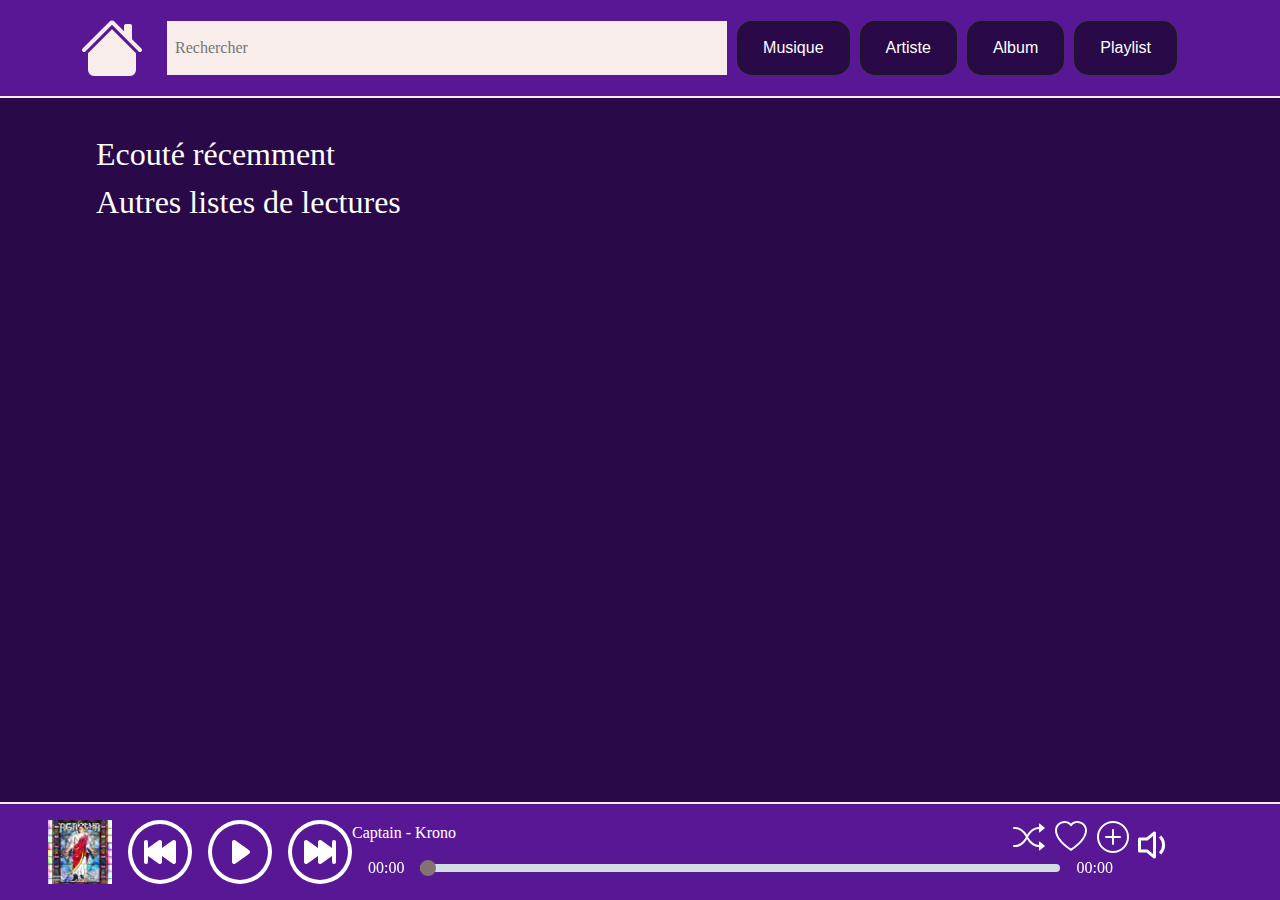
==== commit b0411ab2: "Merge branch 'main' of https://github.com/Ackimixs/projetWeb" ====
--- a/html/accueil.html
+++ b/html/accueil.html
@@ -8,19 +8,24 @@
     <link rel="stylesheet" href="https://cdn.jsdelivr.net/npm/bootstrap@4.3.1/dist/css/bootstrap.min.css" integrity="sha384-ggOyR0iXCbMQv3Xipma34MD+dH/1fQ784/j6cY/iJTQUOhcWr7x9JvoRxT2MZw1T" crossorigin="anonymous">
 
     <script src="../js/ajax.js" defer></script>
+    <script src="../js/utils.js" defer></script>
     <script src="../js/musiquePlayer.js" defer></script>
+    <script src="../js/affichagePlaylist.js" defer></script>
     <script src="../js/accueil.js" defer></script>
     <script src="../js/main.js" defer></script>
     <script src="../js/recherche.js" defer></script>
     <script src="../js/account.js" defer></script>
+    <script src="../js/recherche.js" defer></script>
+    <script src="../js/infosRecherche.js" defer></script>
+    <script src="../js/artiste.js" defer></script>
+    <script src="../js/album.js" defer></script>
 
     <link href="accueil.css" rel="stylesheet">
     <link href="main.css" rel="stylesheet">
     <link href="slider.css" rel="stylesheet">
-    <!--<link href="recherche.css" rel="stylesheet">-->
+    <link href="recherche.css" rel="stylesheet">
     <link href="profile.css" rel="stylesheet">
     <link href="affichePlaylist.css" rel="stylesheet">
-
 
     <title>projetWeb</title>
 
@@ -61,7 +66,7 @@
 
         <div class="middle">
             <div id="display">
-                <div id="accueil" hidden>
+                <div id="accueil">
                     <div id="recentMusique">
                         <p>Ecouté récemment</p>
                         <div id="recentMusiqueContainer" class="musiqueContainer">
@@ -140,293 +145,139 @@
                         </div>
                     </div>
                 </div>
+                <div id="display2">
+
+
+            </div>
                 <ul id="tabrecherche" hidden>
 
                 </ul>
-                <div id="affichagePlaylist">
-                    <div id="one">
-                        <img src="../photo/square.png" alt="plus" width="210" height="210">
-                        <div id="txt1">
-                            <p>Nom playlist</p>
-                        </div>
-                        
-                    </div>
-                    <div id="bttn_ecouter">
-                        <button class="ecouter"><svg xmlns="http://www.w3.org/2000/svg" width="32" height="32" fill="#F8EDE8" class="bi bi-play-circle" viewBox="0 0 16 16">
-                            <path d="M8 15A7 7 0 1 1 8 1a7 7 0 0 1 0 14zm0 1A8 8 0 1 0 8 0a8 8 0 0 0 0 16z"/>
-                            <path d="M6.271 5.055a.5.5 0 0 1 .52.038l3.5 2.5a.5.5 0 0 1 0 .814l-3.5 2.5A.5.5 0 0 1 6 10.5v-5a.5.5 0 0 1 .271-.445z"/>
-                        </svg>   Ecouter</button>
-                    </div>
-                    <div id="two">
-                        <button class="suppr">Supprimer la playlist</button>
-                    </div>
-                    <p class="txt2">Morceaux</p>
+                <div id="affichagePlaylist" hidden>
+                    <div class="mainAffichagePlaylist">
+                        <div class="mainInfoPlaylist">
+                            <div id="one">
+                                <img alt="plus" id="playlistInfoImage" width="256" height="256">
+                            </div>
+                            <div id="bttn_ecouter">
+                                <div id="txt1">
+                                    <p id="playlistInfoName">Nom playlist</p>
+                                </div>
+                                <button class="ecouter">
+                                    <svg xmlns="http://www.w3.org/2000/svg" width="32" height="32" fill="#F8EDE8" class="bi bi-play-circle" viewBox="0 0 16 16">
+                                        <path d="M8 15A7 7 0 1 1 8 1a7 7 0 0 1 0 14zm0 1A8 8 0 1 0 8 0a8 8 0 0 0 0 16z"/>
+                                        <path d="M6.271 5.055a.5.5 0 0 1 .52.038l3.5 2.5a.5.5 0 0 1 0 .814l-3.5 2.5A.5.5 0 0 1 6 10.5v-5a.5.5 0 0 1 .271-.445z"/>
+                                    </svg>
+                                Ecouter</button>
+                            </div>
+                        </div>
+                        <div class="supprContainer">
+                            <button class="suppr">Supprimer la playlist</button>
+                        </div>
+                    </div>
                     <div id="line">
                     </div>
+                    <h2 class="txt2">Morceaux</h2>
                     <div id="listeMorceaux">
-                        <div id="Morceau">
-                            <div id="name">
-                                <img src="../photo/agartha.jpg" alt="plus" idth="70" height="70">
-                                <div id="test">
-                                    <div id="title">
-                                        <p>Titre</p>
-                                    </div>
-                                    <div id="artiste">
-                                        <p>artiste</p>
+                    </div>
+                </div>
+            </div>
+            <div class="modal fade" id="modalMusique" tabindex="-1" role="dialog" aria-labelledby="exampleModalCenterTitle" aria-hidden="true">
+                <div class="modal-dialog modal-dialog-centered" role="document">
+                    <div class="modal-content">
+                        <div class="modal-header">
+                            <h5 class="modal-title" id="modalMusiqueTitle"> </h5>
+                            <button type="button" class="close" data-dismiss="modal" aria-label="Close">
+                                <span aria-hidden="true">&times;</span>
+                            </button>
+                        </div>
+                        <div class="modal-body" id="modalMusiqueInner">
+
+                        </div>
+                        <div class="modal-footer">
+                            <button type="button" class="btn btn-secondary buttonClose" data-dismiss="modal">Close</button>
+                        </div>
+                    </div>
+                </div>
+            </div>
+        </div>
+
+    <div class="footer">
+        <div class="d-flex flex-row justify-content-between align-items-center footerBar">
+            <div class="buttonPlay d-flex flex-row gap-3 justify-content-between">
+                <img src="../photo/agartha.jpg" alt="imgMusic" id="imgMusic" width="64" height="64">
+                <div class="previousButton controlButton">
+                    <svg xmlns="http://www.w3.org/2000/svg" width="64" height="64" fill="white" class="bi bi-skip-backward-circle" viewBox="0 0 16 16">
+                        <path d="M8 15A7 7 0 1 1 8 1a7 7 0 0 1 0 14zm0 1A8 8 0 1 0 8 0a8 8 0 0 0 0 16z"/>
+                        <path d="M11.729 5.055a.5.5 0 0 0-.52.038L8.5 7.028V5.5a.5.5 0 0 0-.79-.407L5 7.028V5.5a.5.5 0 0 0-1 0v5a.5.5 0 0 0 1 0V8.972l2.71 1.935a.5.5 0 0 0 .79-.407V8.972l2.71 1.935A.5.5 0 0 0 12 10.5v-5a.5.5 0 0 0-.271-.445z"/>
+                    </svg>
+                </div>
+                <div class="playButton controlButton">
+                    <svg xmlns="http://www.w3.org/2000/svg" width="64" height="64" fill="white" class="bi bi-play-circle" viewBox="0 0 16 16">
+                        <path d="M8 15A7 7 0 1 1 8 1a7 7 0 0 1 0 14zm0 1A8 8 0 1 0 8 0a8 8 0 0 0 0 16z"/>
+                        <path d="M6.271 5.055a.5.5 0 0 1 .52.038l3.5 2.5a.5.5 0 0 1 0 .814l-3.5 2.5A.5.5 0 0 1 6 10.5v-5a.5.5 0 0 1 .271-.445z"/>
+                    </svg>
+                </div>
+                <div class="pauseButton controlButton" hidden>
+                    <svg xmlns="http://www.w3.org/2000/svg" width="64" height="64" fill="white" class="bi bi-pause-circle" viewBox="0 0 16 16">
+                        <path d="M8 15A7 7 0 1 1 8 1a7 7 0 0 1 0 14zm0 1A8 8 0 1 0 8 0a8 8 0 0 0 0 16z"/>
+                        <path d="M5 6.25a1.25 1.25 0 1 1 2.5 0v3.5a1.25 1.25 0 1 1-2.5 0v-3.5zm3.5 0a1.25 1.25 0 1 1 2.5 0v3.5a1.25 1.25 0 1 1-2.5 0v-3.5z"/>
+                    </svg>
+                </div>
+                <div class="nextButton controlButton">
+                    <svg xmlns="http://www.w3.org/2000/svg" width="64" height="64" fill="white" class="bi bi-skip-forward-circle" viewBox="0 0 16 16">
+                        <path d="M8 15A7 7 0 1 1 8 1a7 7 0 0 1 0 14zm0 1A8 8 0 1 0 8 0a8 8 0 0 0 0 16z"/>
+                        <path d="M4.271 5.055a.5.5 0 0 1 .52.038L7.5 7.028V5.5a.5.5 0 0 1 .79-.407L11 7.028V5.5a.5.5 0 0 1 1 0v5a.5.5 0 0 1-1 0V8.972l-2.71 1.935a.5.5 0 0 1-.79-.407V8.972l-2.71 1.935A.5.5 0 0 1 4 10.5v-5a.5.5 0 0 1 .271-.445z"/>
+                    </svg>
+                </div>
+            </div>
+            <div class="middleFooter d-flex flex-column text-white">
+                <div class="info d-flex flex-row justify-content-between">
+                    <div>
+                        <p id="musicName">Captain - Krono</p>
+                    </div>
+                    <div class="d-flex flex-row">
+                        <div id="shuffleButton">
+                            <svg xmlns="http://www.w3.org/2000/svg" width="32" height="32" fill="currentColor" class="bi bi-shuffle" viewBox="0 0 16 16">
+                              <path fill-rule="evenodd" d="M0 3.5A.5.5 0 0 1 .5 3H1c2.202 0 3.827 1.24 4.874 2.418.49.552.865 1.102 1.126 1.532.26-.43.636-.98 1.126-1.532C9.173 4.24 10.798 3 13 3v1c-1.798 0-3.173 1.01-4.126 2.082A9.624 9.624 0 0 0 7.556 8a9.624 9.624 0 0 0 1.317 1.918C9.828 10.99 11.204 12 13 12v1c-2.202 0-3.827-1.24-4.874-2.418A10.595 10.595 0 0 1 7 9.05c-.26.43-.636.98-1.126 1.532C4.827 11.76 3.202 13 1 13H.5a.5.5 0 0 1 0-1H1c1.798 0 3.173-1.01 4.126-2.082A9.624 9.624 0 0 0 6.444 8a9.624 9.624 0 0 0-1.317-1.918C4.172 5.01 2.796 4 1 4H.5a.5.5 0 0 1-.5-.5z"/>
+                              <path d="M13 5.466V1.534a.25.25 0 0 1 .41-.192l2.36 1.966c.12.1.12.284 0 .384l-2.36 1.966a.25.25 0 0 1-.41-.192zm0 9v-3.932a.25.25 0 0 1 .41-.192l2.36 1.966c.12.1.12.284 0 .384l-2.36 1.966a.25.25 0 0 1-.41-.192z"/>
+                            </svg>
+                        </div>
+                        <div id="likeButton">
+                            <div class="notLikedButton">
+                                <svg xmlns="http://www.w3.org/2000/svg" width="32" height="32" fill="currentColor" class="bi bi-heart" viewBox="0 0 16 16">
+                                    <path d="m8 2.748-.717-.737C5.6.281 2.514.878 1.4 3.053c-.523 1.023-.641 2.5.314 4.385.92 1.815 2.834 3.989 6.286 6.357 3.452-2.368 5.365-4.542 6.286-6.357.955-1.886.838-3.362.314-4.385C13.486.878 10.4.28 8.717 2.01L8 2.748zM8 15C-7.333 4.868 3.279-3.04 7.824 1.143c.06.055.119.112.176.171a3.12 3.12 0 0 1 .176-.17C12.72-3.042 23.333 4.867 8 15z"/>
+                                </svg>
+                            </div>
+                            <div class="likedButton" hidden>
+                                <svg xmlns="http://www.w3.org/2000/svg" width="32" height="32" fill="currentColor" class="bi bi-heart-fill" viewBox="0 0 16 16">
+                                    <path fill-rule="evenodd" d="M8 1.314C12.438-3.248 23.534 4.735 8 15-7.534 4.736 3.562-3.248 8 1.314z"/>
+                                </svg>
+                            </div>
+                        </div>
+                        <div id="addPlaylistButton" class="dropdown">
+                            <svg xmlns="http://www.w3.org/2000/svg" width="32" height="32" fill="currentColor" class="bi bi-plus-circle dropdown-icon" viewBox="0 0 16 16">
+                              <path d="M8 15A7 7 0 1 1 8 1a7 7 0 0 1 0 14zm0 1A8 8 0 1 0 8 0a8 8 0 0 0 0 16z"/>
+                              <path d="M8 4a.5.5 0 0 1 .5.5v3h3a.5.5 0 0 1 0 1h-3v3a.5.5 0 0 1-1 0v-3h-3a.5.5 0 0 1 0-1h3v-3A.5.5 0 0 1 8 4z"/>
+                            </svg>
+                            <div class="dropdown-content">
+                                <div class="addToPlaylist" data-id="new">
+                                    <p>Create playlist</p>
+                                    <div class="addSvg newPlaylist" data-id="new" data-bs-toggle="modal" data-bs-target="#exampleModal">
+                                        <svg xmlns="http://www.w3.org/2000/svg" width="20" height="20" fill="currentColor" class="bi bi-plus-lg" viewBox="0 0 16 16">
+                                          <path fill-rule="evenodd" d="M8 2a.5.5 0 0 1 .5.5v5h5a.5.5 0 0 1 0 1h-5v5a.5.5 0 0 1-1 0v-5h-5a.5.5 0 0 1 0-1h5v-5A.5.5 0 0 1 8 2Z"></path>
+                                        </svg>
                                     </div>
                                 </div>
-                                
-                            </div>
-                            <div id="infos">
-                                <svg xmlns="http://www.w3.org/2000/svg" width="40" height="40" fill="currentColor" class="bi bi-heart" viewBox="0 0 16 16">
-                                    <path d="m8 2.748-.717-.737C5.6.281 2.514.878 1.4 3.053c-.523 1.023-.641 2.5.314 4.385.92 1.815 2.834 3.989 6.286 6.357 3.452-2.368 5.365-4.542 6.286-6.357.955-1.886.838-3.362.314-4.385C13.486.878 10.4.28 8.717 2.01L8 2.748zM8 15C-7.333 4.868 3.279-3.04 7.824 1.143c.06.055.119.112.176.171a3.12 3.12 0 0 1 .176-.17C12.72-3.042 23.333 4.867 8 15z"/>
-                                </svg>
-                                <svg xmlns="http://www.w3.org/2000/svg" width="40" height="40" fill="currentColor" class="bi bi-plus-circle" viewBox="0 0 16 16">
-                                    <path d="M8 15A7 7 0 1 1 8 1a7 7 0 0 1 0 14zm0 1A8 8 0 1 0 8 0a8 8 0 0 0 0 16z"/>
-                                    <path d="M8 4a.5.5 0 0 1 .5.5v3h3a.5.5 0 0 1 0 1h-3v3a.5.5 0 0 1-1 0v-3h-3a.5.5 0 0 1 0-1h3v-3A.5.5 0 0 1 8 4z"/>
-                                </svg>
-                                <p>3:12</p>
-                            </div>
-                            <div id="delete">
-                                <svg xmlns="http://www.w3.org/2000/svg" width="40" height="40" fill="currentColor" class="bi bi-trash3" viewBox="0 0 16 16">
-                                    <path d="M6.5 1h3a.5.5 0 0 1 .5.5v1H6v-1a.5.5 0 0 1 .5-.5ZM11 2.5v-1A1.5 1.5 0 0 0 9.5 0h-3A1.5 1.5 0 0 0 5 1.5v1H2.506a.58.58 0 0 0-.01 0H1.5a.5.5 0 0 0 0 1h.538l.853 10.66A2 2 0 0 0 4.885 16h6.23a2 2 0 0 0 1.994-1.84l.853-10.66h.538a.5.5 0 0 0 0-1h-.995a.59.59 0 0 0-.01 0H11Zm1.958 1-.846 10.58a1 1 0 0 1-.997.92h-6.23a1 1 0 0 1-.997-.92L3.042 3.5h9.916Zm-7.487 1a.5.5 0 0 1 .528.47l.5 8.5a.5.5 0 0 1-.998.06L5 5.03a.5.5 0 0 1 .47-.53Zm5.058 0a.5.5 0 0 1 .47.53l-.5 8.5a.5.5 0 1 1-.998-.06l.5-8.5a.5.5 0 0 1 .528-.47ZM8 4.5a.5.5 0 0 1 .5.5v8.5a.5.5 0 0 1-1 0V5a.5.5 0 0 1 .5-.5Z"/>
-                                </svg>
-                                <svg xmlns="http://www.w3.org/2000/svg" width="40" height="40" fill="currentColor" class="bi bi-three-dots" viewBox="0 0 16 16">
-                                    <path d="M3 9.5a1.5 1.5 0 1 1 0-3 1.5 1.5 0 0 1 0 3zm5 0a1.5 1.5 0 1 1 0-3 1.5 1.5 0 0 1 0 3zm5 0a1.5 1.5 0 1 1 0-3 1.5 1.5 0 0 1 0 3z"/>
-                                </svg>
-                            </div>
-                        </div>
-                        <div id="Morceau">
-                            <div id="name">
-                                <img src="../photo/agartha.jpg" alt="plus" idth="70" height="70">
-                                <div id="test">
-                                    <div id="title">
-                                        <p>Titre</p>
-                                    </div>
-                                    <div id="artiste">
-                                        <p>artiste</p>
-                                    </div>
-                                </div>
-                                
-                            </div>
-                            <div id="infos">
-                                <svg xmlns="http://www.w3.org/2000/svg" width="40" height="40" fill="currentColor" class="bi bi-heart" viewBox="0 0 16 16">
-                                    <path d="m8 2.748-.717-.737C5.6.281 2.514.878 1.4 3.053c-.523 1.023-.641 2.5.314 4.385.92 1.815 2.834 3.989 6.286 6.357 3.452-2.368 5.365-4.542 6.286-6.357.955-1.886.838-3.362.314-4.385C13.486.878 10.4.28 8.717 2.01L8 2.748zM8 15C-7.333 4.868 3.279-3.04 7.824 1.143c.06.055.119.112.176.171a3.12 3.12 0 0 1 .176-.17C12.72-3.042 23.333 4.867 8 15z"/>
-                                </svg>
-                                <svg xmlns="http://www.w3.org/2000/svg" width="40" height="40" fill="currentColor" class="bi bi-plus-circle" viewBox="0 0 16 16">
-                                    <path d="M8 15A7 7 0 1 1 8 1a7 7 0 0 1 0 14zm0 1A8 8 0 1 0 8 0a8 8 0 0 0 0 16z"/>
-                                    <path d="M8 4a.5.5 0 0 1 .5.5v3h3a.5.5 0 0 1 0 1h-3v3a.5.5 0 0 1-1 0v-3h-3a.5.5 0 0 1 0-1h3v-3A.5.5 0 0 1 8 4z"/>
-                                </svg>
-                                <p>3:12</p>
-                            </div>
-                            <div id="delete">
-                                <svg xmlns="http://www.w3.org/2000/svg" width="40" height="40" fill="currentColor" class="bi bi-trash3" viewBox="0 0 16 16">
-                                    <path d="M6.5 1h3a.5.5 0 0 1 .5.5v1H6v-1a.5.5 0 0 1 .5-.5ZM11 2.5v-1A1.5 1.5 0 0 0 9.5 0h-3A1.5 1.5 0 0 0 5 1.5v1H2.506a.58.58 0 0 0-.01 0H1.5a.5.5 0 0 0 0 1h.538l.853 10.66A2 2 0 0 0 4.885 16h6.23a2 2 0 0 0 1.994-1.84l.853-10.66h.538a.5.5 0 0 0 0-1h-.995a.59.59 0 0 0-.01 0H11Zm1.958 1-.846 10.58a1 1 0 0 1-.997.92h-6.23a1 1 0 0 1-.997-.92L3.042 3.5h9.916Zm-7.487 1a.5.5 0 0 1 .528.47l.5 8.5a.5.5 0 0 1-.998.06L5 5.03a.5.5 0 0 1 .47-.53Zm5.058 0a.5.5 0 0 1 .47.53l-.5 8.5a.5.5 0 1 1-.998-.06l.5-8.5a.5.5 0 0 1 .528-.47ZM8 4.5a.5.5 0 0 1 .5.5v8.5a.5.5 0 0 1-1 0V5a.5.5 0 0 1 .5-.5Z"/>
-                                </svg>
-                                <svg xmlns="http://www.w3.org/2000/svg" width="40" height="40" fill="currentColor" class="bi bi-three-dots" viewBox="0 0 16 16">
-                                    <path d="M3 9.5a1.5 1.5 0 1 1 0-3 1.5 1.5 0 0 1 0 3zm5 0a1.5 1.5 0 1 1 0-3 1.5 1.5 0 0 1 0 3zm5 0a1.5 1.5 0 1 1 0-3 1.5 1.5 0 0 1 0 3z"/>
-                                </svg>
-                            </div>
-                        </div>
-                        <div id="Morceau">
-                            <div id="name">
-                                <img src="../photo/agartha.jpg" alt="plus" idth="70" height="70">
-                                <div id="test">
-                                    <div id="title">
-                                        <p>Titre</p>
-                                    </div>
-                                    <div id="artiste">
-                                        <p>artiste</p>
-                                    </div>
-                                </div>
-                                
-                            </div>
-                            <div id="infos">
-                                <svg xmlns="http://www.w3.org/2000/svg" width="40" height="40" fill="currentColor" class="bi bi-heart" viewBox="0 0 16 16">
-                                    <path d="m8 2.748-.717-.737C5.6.281 2.514.878 1.4 3.053c-.523 1.023-.641 2.5.314 4.385.92 1.815 2.834 3.989 6.286 6.357 3.452-2.368 5.365-4.542 6.286-6.357.955-1.886.838-3.362.314-4.385C13.486.878 10.4.28 8.717 2.01L8 2.748zM8 15C-7.333 4.868 3.279-3.04 7.824 1.143c.06.055.119.112.176.171a3.12 3.12 0 0 1 .176-.17C12.72-3.042 23.333 4.867 8 15z"/>
-                                </svg>
-                                <svg xmlns="http://www.w3.org/2000/svg" width="40" height="40" fill="currentColor" class="bi bi-plus-circle" viewBox="0 0 16 16">
-                                    <path d="M8 15A7 7 0 1 1 8 1a7 7 0 0 1 0 14zm0 1A8 8 0 1 0 8 0a8 8 0 0 0 0 16z"/>
-                                    <path d="M8 4a.5.5 0 0 1 .5.5v3h3a.5.5 0 0 1 0 1h-3v3a.5.5 0 0 1-1 0v-3h-3a.5.5 0 0 1 0-1h3v-3A.5.5 0 0 1 8 4z"/>
-                                </svg>
-                                <p>3:12</p>
-                            </div>
-                            <div id="delete">
-                                <svg xmlns="http://www.w3.org/2000/svg" width="40" height="40" fill="currentColor" class="bi bi-trash3" viewBox="0 0 16 16">
-                                    <path d="M6.5 1h3a.5.5 0 0 1 .5.5v1H6v-1a.5.5 0 0 1 .5-.5ZM11 2.5v-1A1.5 1.5 0 0 0 9.5 0h-3A1.5 1.5 0 0 0 5 1.5v1H2.506a.58.58 0 0 0-.01 0H1.5a.5.5 0 0 0 0 1h.538l.853 10.66A2 2 0 0 0 4.885 16h6.23a2 2 0 0 0 1.994-1.84l.853-10.66h.538a.5.5 0 0 0 0-1h-.995a.59.59 0 0 0-.01 0H11Zm1.958 1-.846 10.58a1 1 0 0 1-.997.92h-6.23a1 1 0 0 1-.997-.92L3.042 3.5h9.916Zm-7.487 1a.5.5 0 0 1 .528.47l.5 8.5a.5.5 0 0 1-.998.06L5 5.03a.5.5 0 0 1 .47-.53Zm5.058 0a.5.5 0 0 1 .47.53l-.5 8.5a.5.5 0 1 1-.998-.06l.5-8.5a.5.5 0 0 1 .528-.47ZM8 4.5a.5.5 0 0 1 .5.5v8.5a.5.5 0 0 1-1 0V5a.5.5 0 0 1 .5-.5Z"/>
-                                </svg>
-                                <svg xmlns="http://www.w3.org/2000/svg" width="40" height="40" fill="currentColor" class="bi bi-three-dots" viewBox="0 0 16 16">
-                                    <path d="M3 9.5a1.5 1.5 0 1 1 0-3 1.5 1.5 0 0 1 0 3zm5 0a1.5 1.5 0 1 1 0-3 1.5 1.5 0 0 1 0 3zm5 0a1.5 1.5 0 1 1 0-3 1.5 1.5 0 0 1 0 3z"/>
-                                </svg>
-                            </div>
-                        </div>
-                        <div id="Morceau">
-                            <div id="name">
-                                <img src="../photo/agartha.jpg" alt="plus" idth="70" height="70">
-                                <div id="test">
-                                    <div id="title">
-                                        <p>Titre</p>
-                                    </div>
-                                    <div id="artiste">
-                                        <p>artiste</p>
-                                    </div>
-                                </div>
-                                
-                            </div>
-                            <div id="infos">
-                                <svg xmlns="http://www.w3.org/2000/svg" width="40" height="40" fill="currentColor" class="bi bi-heart" viewBox="0 0 16 16">
-                                    <path d="m8 2.748-.717-.737C5.6.281 2.514.878 1.4 3.053c-.523 1.023-.641 2.5.314 4.385.92 1.815 2.834 3.989 6.286 6.357 3.452-2.368 5.365-4.542 6.286-6.357.955-1.886.838-3.362.314-4.385C13.486.878 10.4.28 8.717 2.01L8 2.748zM8 15C-7.333 4.868 3.279-3.04 7.824 1.143c.06.055.119.112.176.171a3.12 3.12 0 0 1 .176-.17C12.72-3.042 23.333 4.867 8 15z"/>
-                                </svg>
-                                <svg xmlns="http://www.w3.org/2000/svg" width="40" height="40" fill="currentColor" class="bi bi-plus-circle" viewBox="0 0 16 16">
-                                    <path d="M8 15A7 7 0 1 1 8 1a7 7 0 0 1 0 14zm0 1A8 8 0 1 0 8 0a8 8 0 0 0 0 16z"/>
-                                    <path d="M8 4a.5.5 0 0 1 .5.5v3h3a.5.5 0 0 1 0 1h-3v3a.5.5 0 0 1-1 0v-3h-3a.5.5 0 0 1 0-1h3v-3A.5.5 0 0 1 8 4z"/>
-                                </svg>
-                                <p>3:12</p>
-                            </div>
-                            <div id="delete">
-                                <svg xmlns="http://www.w3.org/2000/svg" width="40" height="40" fill="currentColor" class="bi bi-trash3" viewBox="0 0 16 16">
-                                    <path d="M6.5 1h3a.5.5 0 0 1 .5.5v1H6v-1a.5.5 0 0 1 .5-.5ZM11 2.5v-1A1.5 1.5 0 0 0 9.5 0h-3A1.5 1.5 0 0 0 5 1.5v1H2.506a.58.58 0 0 0-.01 0H1.5a.5.5 0 0 0 0 1h.538l.853 10.66A2 2 0 0 0 4.885 16h6.23a2 2 0 0 0 1.994-1.84l.853-10.66h.538a.5.5 0 0 0 0-1h-.995a.59.59 0 0 0-.01 0H11Zm1.958 1-.846 10.58a1 1 0 0 1-.997.92h-6.23a1 1 0 0 1-.997-.92L3.042 3.5h9.916Zm-7.487 1a.5.5 0 0 1 .528.47l.5 8.5a.5.5 0 0 1-.998.06L5 5.03a.5.5 0 0 1 .47-.53Zm5.058 0a.5.5 0 0 1 .47.53l-.5 8.5a.5.5 0 1 1-.998-.06l.5-8.5a.5.5 0 0 1 .528-.47ZM8 4.5a.5.5 0 0 1 .5.5v8.5a.5.5 0 0 1-1 0V5a.5.5 0 0 1 .5-.5Z"/>
-                                </svg>
-                                <svg xmlns="http://www.w3.org/2000/svg" width="40" height="40" fill="currentColor" class="bi bi-three-dots" viewBox="0 0 16 16">
-                                    <path d="M3 9.5a1.5 1.5 0 1 1 0-3 1.5 1.5 0 0 1 0 3zm5 0a1.5 1.5 0 1 1 0-3 1.5 1.5 0 0 1 0 3zm5 0a1.5 1.5 0 1 1 0-3 1.5 1.5 0 0 1 0 3z"/>
-                                </svg>
-                            </div>
-                        </div>
-                        <div id="Morceau">
-                            <div id="name">
-                                <img src="../photo/agartha.jpg" alt="plus" idth="70" height="70">
-                                <div id="test">
-                                    <div id="title">
-                                        <p>Titre</p>
-                                    </div>
-                                    <div id="artiste">
-                                        <p>artiste</p>
-                                    </div>
-                                </div>
-                                
-                            </div>
-                            <div id="infos">
-                                <svg xmlns="http://www.w3.org/2000/svg" width="40" height="40" fill="currentColor" class="bi bi-heart" viewBox="0 0 16 16">
-                                    <path d="m8 2.748-.717-.737C5.6.281 2.514.878 1.4 3.053c-.523 1.023-.641 2.5.314 4.385.92 1.815 2.834 3.989 6.286 6.357 3.452-2.368 5.365-4.542 6.286-6.357.955-1.886.838-3.362.314-4.385C13.486.878 10.4.28 8.717 2.01L8 2.748zM8 15C-7.333 4.868 3.279-3.04 7.824 1.143c.06.055.119.112.176.171a3.12 3.12 0 0 1 .176-.17C12.72-3.042 23.333 4.867 8 15z"/>
-                                </svg>
-                                <svg xmlns="http://www.w3.org/2000/svg" width="40" height="40" fill="currentColor" class="bi bi-plus-circle" viewBox="0 0 16 16">
-                                    <path d="M8 15A7 7 0 1 1 8 1a7 7 0 0 1 0 14zm0 1A8 8 0 1 0 8 0a8 8 0 0 0 0 16z"/>
-                                    <path d="M8 4a.5.5 0 0 1 .5.5v3h3a.5.5 0 0 1 0 1h-3v3a.5.5 0 0 1-1 0v-3h-3a.5.5 0 0 1 0-1h3v-3A.5.5 0 0 1 8 4z"/>
-                                </svg>
-                                <p>3:12</p>
-                            </div>
-                            <div id="delete">
-                                <svg xmlns="http://www.w3.org/2000/svg" width="40" height="40" fill="currentColor" class="bi bi-trash3" viewBox="0 0 16 16">
-                                    <path d="M6.5 1h3a.5.5 0 0 1 .5.5v1H6v-1a.5.5 0 0 1 .5-.5ZM11 2.5v-1A1.5 1.5 0 0 0 9.5 0h-3A1.5 1.5 0 0 0 5 1.5v1H2.506a.58.58 0 0 0-.01 0H1.5a.5.5 0 0 0 0 1h.538l.853 10.66A2 2 0 0 0 4.885 16h6.23a2 2 0 0 0 1.994-1.84l.853-10.66h.538a.5.5 0 0 0 0-1h-.995a.59.59 0 0 0-.01 0H11Zm1.958 1-.846 10.58a1 1 0 0 1-.997.92h-6.23a1 1 0 0 1-.997-.92L3.042 3.5h9.916Zm-7.487 1a.5.5 0 0 1 .528.47l.5 8.5a.5.5 0 0 1-.998.06L5 5.03a.5.5 0 0 1 .47-.53Zm5.058 0a.5.5 0 0 1 .47.53l-.5 8.5a.5.5 0 1 1-.998-.06l.5-8.5a.5.5 0 0 1 .528-.47ZM8 4.5a.5.5 0 0 1 .5.5v8.5a.5.5 0 0 1-1 0V5a.5.5 0 0 1 .5-.5Z"/>
-                                </svg>
-                                <svg xmlns="http://www.w3.org/2000/svg" width="40" height="40" fill="currentColor" class="bi bi-three-dots" viewBox="0 0 16 16">
-                                    <path d="M3 9.5a1.5 1.5 0 1 1 0-3 1.5 1.5 0 0 1 0 3zm5 0a1.5 1.5 0 1 1 0-3 1.5 1.5 0 0 1 0 3zm5 0a1.5 1.5 0 1 1 0-3 1.5 1.5 0 0 1 0 3z"/>
-                                </svg>
-                            </div>
-                        </div>
-                        <div id="Morceau">
-                            <div id="name">
-                                <img src="../photo/agartha.jpg" alt="plus" idth="70" height="70">
-                                <div id="test">
-                                    <div id="title">
-                                        <p>Titre</p>
-                                    </div>
-                                    <div id="artiste">
-                                        <p>artiste</p>
-                                    </div>
-                                </div>
-                                
-                            </div>
-                            <div id="infos">
-                                <svg xmlns="http://www.w3.org/2000/svg" width="40" height="40" fill="currentColor" class="bi bi-heart" viewBox="0 0 16 16">
-                                    <path d="m8 2.748-.717-.737C5.6.281 2.514.878 1.4 3.053c-.523 1.023-.641 2.5.314 4.385.92 1.815 2.834 3.989 6.286 6.357 3.452-2.368 5.365-4.542 6.286-6.357.955-1.886.838-3.362.314-4.385C13.486.878 10.4.28 8.717 2.01L8 2.748zM8 15C-7.333 4.868 3.279-3.04 7.824 1.143c.06.055.119.112.176.171a3.12 3.12 0 0 1 .176-.17C12.72-3.042 23.333 4.867 8 15z"/>
-                                </svg>
-                                <svg xmlns="http://www.w3.org/2000/svg" width="40" height="40" fill="currentColor" class="bi bi-plus-circle" viewBox="0 0 16 16">
-                                    <path d="M8 15A7 7 0 1 1 8 1a7 7 0 0 1 0 14zm0 1A8 8 0 1 0 8 0a8 8 0 0 0 0 16z"/>
-                                    <path d="M8 4a.5.5 0 0 1 .5.5v3h3a.5.5 0 0 1 0 1h-3v3a.5.5 0 0 1-1 0v-3h-3a.5.5 0 0 1 0-1h3v-3A.5.5 0 0 1 8 4z"/>
-                                </svg>
-                                <p>3:12</p>
-                            </div>
-                            <div id="delete">
-                                <svg xmlns="http://www.w3.org/2000/svg" width="40" height="40" fill="currentColor" class="bi bi-trash3" viewBox="0 0 16 16">
-                                    <path d="M6.5 1h3a.5.5 0 0 1 .5.5v1H6v-1a.5.5 0 0 1 .5-.5ZM11 2.5v-1A1.5 1.5 0 0 0 9.5 0h-3A1.5 1.5 0 0 0 5 1.5v1H2.506a.58.58 0 0 0-.01 0H1.5a.5.5 0 0 0 0 1h.538l.853 10.66A2 2 0 0 0 4.885 16h6.23a2 2 0 0 0 1.994-1.84l.853-10.66h.538a.5.5 0 0 0 0-1h-.995a.59.59 0 0 0-.01 0H11Zm1.958 1-.846 10.58a1 1 0 0 1-.997.92h-6.23a1 1 0 0 1-.997-.92L3.042 3.5h9.916Zm-7.487 1a.5.5 0 0 1 .528.47l.5 8.5a.5.5 0 0 1-.998.06L5 5.03a.5.5 0 0 1 .47-.53Zm5.058 0a.5.5 0 0 1 .47.53l-.5 8.5a.5.5 0 1 1-.998-.06l.5-8.5a.5.5 0 0 1 .528-.47ZM8 4.5a.5.5 0 0 1 .5.5v8.5a.5.5 0 0 1-1 0V5a.5.5 0 0 1 .5-.5Z"/>
-                                </svg>
-                                <svg xmlns="http://www.w3.org/2000/svg" width="40" height="40" fill="currentColor" class="bi bi-three-dots" viewBox="0 0 16 16">
-                                    <path d="M3 9.5a1.5 1.5 0 1 1 0-3 1.5 1.5 0 0 1 0 3zm5 0a1.5 1.5 0 1 1 0-3 1.5 1.5 0 0 1 0 3zm5 0a1.5 1.5 0 1 1 0-3 1.5 1.5 0 0 1 0 3z"/>
-                                </svg>
-                            </div>
-                        </div>
-                    
-                    </div>
-                    
-                    
-                </div>
-            </div>
-        </div>
-
-        <div class="footer">
-            <div class="d-flex flex-row justify-content-between align-items-center footerBar">
-                <div class="buttonPlay d-flex flex-row gap-3 justify-content-between">
-                    <img src="../photo/agartha.jpg" alt="imgMusic" id="imgMusic" width="64" height="64">
-                    <div class="previousButton controlButton">
-                        <svg xmlns="http://www.w3.org/2000/svg" width="64" height="64" fill="white" class="bi bi-skip-backward-circle" viewBox="0 0 16 16">
-                            <path d="M8 15A7 7 0 1 1 8 1a7 7 0 0 1 0 14zm0 1A8 8 0 1 0 8 0a8 8 0 0 0 0 16z"/>
-                            <path d="M11.729 5.055a.5.5 0 0 0-.52.038L8.5 7.028V5.5a.5.5 0 0 0-.79-.407L5 7.028V5.5a.5.5 0 0 0-1 0v5a.5.5 0 0 0 1 0V8.972l2.71 1.935a.5.5 0 0 0 .79-.407V8.972l2.71 1.935A.5.5 0 0 0 12 10.5v-5a.5.5 0 0 0-.271-.445z"/>
-                        </svg>
-                    </div>
-                    <div class="playButton controlButton">
-                        <svg xmlns="http://www.w3.org/2000/svg" width="64" height="64" fill="white" class="bi bi-play-circle" viewBox="0 0 16 16">
-                            <path d="M8 15A7 7 0 1 1 8 1a7 7 0 0 1 0 14zm0 1A8 8 0 1 0 8 0a8 8 0 0 0 0 16z"/>
-                            <path d="M6.271 5.055a.5.5 0 0 1 .52.038l3.5 2.5a.5.5 0 0 1 0 .814l-3.5 2.5A.5.5 0 0 1 6 10.5v-5a.5.5 0 0 1 .271-.445z"/>
-                        </svg>
-                    </div>
-                    <div class="pauseButton controlButton" hidden>
-                        <svg xmlns="http://www.w3.org/2000/svg" width="64" height="64" fill="white" class="bi bi-pause-circle" viewBox="0 0 16 16">
-                            <path d="M8 15A7 7 0 1 1 8 1a7 7 0 0 1 0 14zm0 1A8 8 0 1 0 8 0a8 8 0 0 0 0 16z"/>
-                            <path d="M5 6.25a1.25 1.25 0 1 1 2.5 0v3.5a1.25 1.25 0 1 1-2.5 0v-3.5zm3.5 0a1.25 1.25 0 1 1 2.5 0v3.5a1.25 1.25 0 1 1-2.5 0v-3.5z"/>
-                        </svg>
-                    </div>
-                    <div class="nextButton controlButton">
-                        <svg xmlns="http://www.w3.org/2000/svg" width="64" height="64" fill="white" class="bi bi-skip-forward-circle" viewBox="0 0 16 16">
-                            <path d="M8 15A7 7 0 1 1 8 1a7 7 0 0 1 0 14zm0 1A8 8 0 1 0 8 0a8 8 0 0 0 0 16z"/>
-                            <path d="M4.271 5.055a.5.5 0 0 1 .52.038L7.5 7.028V5.5a.5.5 0 0 1 .79-.407L11 7.028V5.5a.5.5 0 0 1 1 0v5a.5.5 0 0 1-1 0V8.972l-2.71 1.935a.5.5 0 0 1-.79-.407V8.972l-2.71 1.935A.5.5 0 0 1 4 10.5v-5a.5.5 0 0 1 .271-.445z"/>
-                        </svg>
-                    </div>
-                </div>
-                <div class="middleFooter d-flex flex-column text-white">
-                    <div class="info d-flex flex-row justify-content-between">
-                        <div>
-                            <p id="musicName">Captain - Krono</p>
-                        </div>
-                        <div class="d-flex flex-row">
-                            <div id="likeButton">
-                                <div class="notLikedButton">
-                                    <svg xmlns="http://www.w3.org/2000/svg" width="32" height="32" fill="currentColor" class="bi bi-heart" viewBox="0 0 16 16">
-                                        <path d="m8 2.748-.717-.737C5.6.281 2.514.878 1.4 3.053c-.523 1.023-.641 2.5.314 4.385.92 1.815 2.834 3.989 6.286 6.357 3.452-2.368 5.365-4.542 6.286-6.357.955-1.886.838-3.362.314-4.385C13.486.878 10.4.28 8.717 2.01L8 2.748zM8 15C-7.333 4.868 3.279-3.04 7.824 1.143c.06.055.119.112.176.171a3.12 3.12 0 0 1 .176-.17C12.72-3.042 23.333 4.867 8 15z"/>
-                                    </svg>
-                                </div>
-                                <div class="likedButton" hidden>
-                                    <svg xmlns="http://www.w3.org/2000/svg" width="32" height="32" fill="currentColor" class="bi bi-heart-fill" viewBox="0 0 16 16">
-                                        <path fill-rule="evenodd" d="M8 1.314C12.438-3.248 23.534 4.735 8 15-7.534 4.736 3.562-3.248 8 1.314z"/>
-                                    </svg>
-                                </div>
-                            </div>
-                            <div id="addPlaylistButton" class="dropdown">
-                                <svg xmlns="http://www.w3.org/2000/svg" width="32" height="32" fill="currentColor" class="bi bi-plus-circle dropdown-icon" viewBox="0 0 16 16">
-                                <path d="M8 15A7 7 0 1 1 8 1a7 7 0 0 1 0 14zm0 1A8 8 0 1 0 8 0a8 8 0 0 0 0 16z"/>
-                                <path d="M8 4a.5.5 0 0 1 .5.5v3h3a.5.5 0 0 1 0 1h-3v3a.5.5 0 0 1-1 0v-3h-3a.5.5 0 0 1 0-1h3v-3A.5.5 0 0 1 8 4z"/>
-                                </svg>
-                                <div class="dropdown-content">
-                                </div>
-                            </div>
-                        </div>
-                    </div>
-                    <div class="scrollBar">
-                        <p id="timestampMusic" class="timestampMusic">00:00</p>
-                        <input type="range" id="musicProgressBar" name="volume" value="0" min="0" max="100" step="1">
-                        <label for="musicProgressBar"></label>
-                        <p id="timeOfTheMusic" class="timestampMusic">00:00</p>
-                    </div>
+                            </div>
+                        </div>
+                    </div>
+                </div>
+                <div class="scrollBar">
+                    <p id="timestampMusic" class="timestampMusic">00:00</p>
+                    <input type="range" id="musicProgressBar" name="volume" value="0" min="0" max="100" step="1">
+                    <label for="musicProgressBar"></label>
+                    <p id="timeOfTheMusic" class="timestampMusic">00:00</p>
+                </div>
 
                     <audio hidden id="audioTag"><source src="" id="sourceTag"></audio>
                 </div>
@@ -459,10 +310,31 @@
                         <input type="range" class="volume-slider" max="100" min="0" step="1" width="20px" value="50">
                     </div>
 
-                    <button type="submit" class="btn btn-secondary" id="attenteMusic">File d'attente</button>
-                </div>
+                <button type="submit" class="btn btn-secondary" id="attenteMusic">File d'attente</button>
             </div>
         </div>
-    </body>
+    </div>
+    <!-- create Playlist Modal -->
+    <div class="modal fade" id="createPlaylistModal" tabindex="-1" aria-labelledby="exampleModalLabel" aria-hidden="true">
+      <div class="modal-dialog modal-dialog-centered">
+        <div class="modal-content">
+          <div class="modal-header">
+            <h1 class="modal-title fs-5" id="createPlaylistModalLabel">Modal title</h1>
+          </div>
+          <div class="modal-body">
+              <div class="input-group mb-3">
+                  <input id="playlistName" type="text" class="form-control" placeholder="Nom de la playlsit" aria-label="Username" aria-describedby="basic-addon1">
+              </div>
+              <div class="checkboxPublicDiv">
+                  <label for="checkboxPublic">Public</label><input type="checkbox" name="checkboxPublic" id="checkboxPublic">
+              </div>
+          </div>
+          <div class="modal-footer">
+            <button type="button" class="btn btn-primary addPlaylistButton" data-bs-dismiss="modal">Crée la playlist</button>
+          </div>
+        </div>
+      </div>
+    </div>
+</body>
 </FONT>
 </html>
--- a/html/accueil.css
+++ b/html/accueil.css
@@ -1,10 +1,11 @@
 #display {
-     color: white;
- }
+    color: white;
+}
 
 #accueil > div > p {
     padding-left: 6rem;
-    text-decoration: underline;
+    /* text-decoration: underline; */
+    font-size: 2rem;
 }
 
 .musiqueContainer {
@@ -28,7 +29,8 @@
 .musiqueImg {
     width: 256px;
     height: 256px;
-    background: white;
+    background: rgb(64,142,187);
+    background: linear-gradient(140deg, rgba(64,142,187,1) 0%, rgba(145,105,217,1) 59%, rgba(255,255,255,1) 100%);
     align-items: center;
     justify-content: center;
     display: flex;
@@ -70,6 +72,14 @@
     border-radius: 50%;
 }
 
+.dropdownMusique-icon:hover ~ .dropdownMusique-content {
+    display: block;
+}
+
+.dropdownMusique-content:hover {
+    display: block;
+}
+
 .dropdownMusique-icon:hover {
     color: #F8EDEB;
     background: #581896;
@@ -78,8 +88,8 @@
 .dropdownMusique-content {
     display: none;
     position: absolute;
-    bottom: 100%;
-    left: 100%;
+    bottom: 85%;
+    left: 90%;
     background-color: #581896;
     color: white;
     padding: 10px;
@@ -113,4 +123,14 @@
     opacity: 1;
     transform: translateY(0);
   }
+}
+
+.newPlaylist {
+    width: 30px;
+    height: 30px;
+    border-radius: 30%;
+}
+
+.checkboxPublicDiv > label {
+    padding-right: 10px;
 }--- a/html/main.css
+++ b/html/main.css
@@ -1,7 +1,3 @@
-/* cette page s'occupe du style du header et du footer du site */
-
-
-/* On met à 0 les bordures car il y en à parfois par défaut */
 html{
     border: 0;
     padding: 0;
@@ -122,14 +118,24 @@
 .dropdown-icon {
     cursor: pointer;
 }
+
+.dropdown-icon:hover ~ .dropdown-content {
+    display: block;
+}
+
+.dropdown-content:hover {
+    display: block;
+}
+
 .dropdown-content {
     display: none;
     position: absolute;
-    bottom: 100%;
+    bottom: 80%;
+    left: 80%;
     background-color: #581896;
     color: white;
     padding: 10px;
-    width: 10rem; /* Set the desired width for the dropdown content */
+    width: 15rem; /* Set the desired width for the dropdown content */
     box-sizing: border-box; /* Include padding in the width */
     animation: dropdown-animation 0.3s ease;
     border: white solid 2px;
@@ -160,7 +166,7 @@
 }
 
 /* permet de garder la responsivité selon l'écran */
-@media screen and (max-width: 500px) { 
+@media screen and (max-width: 500px) {
     .profil {
         display: none;
     }
--- a/html/recherche.css
+++ b/html/recherche.css
@@ -1,9 +1,103 @@
+/*
+html{
+    border: 0;
+    padding: 0;
+    background-color: #2A0949;
+}
+body{
+    border: 0;
+    padding: 0;
+    background-color: #2A0949;
+}
+
+.left{
+    grid-column: 1;
+    grid-row: 1 / 4;
+    display: flex;
+    justify-content: center;
+    align-items: flex-end;
+    background-color: #581896;
+    border-right : #F8EDEB solid 2px ;
+}
+
+.profil{
+    margin-bottom: 10px;
+    color:#F8EDEB;
+    padding-left: 520px;
+}
+
+.header{
+    padding: 1rem;
+    grid-column: 2/4;
+    grid-row: 1;
+    display: flex;
+    flex-wrap: wrap;
+    flex-direction: row;
+    justify-content: left;
+    align-items: flex-end;
+    background-color: #581896;
+    border-bottom : #F8EDEB solid 2px ;
+
+}
+
+.inp{
+    margin-left: 50px;
+    margin-bottom: 30px;
+}
+
+input{
+    margin-left: 15%;
+    padding:15px;
+    border-radius: 10px;
+}
+
+
+.footer{
+    width: 100%;
+    position: fixed;
+    bottom: 0;
+    grid-column: 2/4;
+    grid-row: 3;
+    background-color: #581896;
+    border-top : #F8EDEB solid 2px ;
+}
+
+.footerBar {
+    padding: 1rem;
+    display: flex;
+    flex-wrap: wrap;
+    height: 100%;
+    margin-left: 2rem;
+}
+
+.controlButton {
+    padding-left: 1rem;
+}
+
+#likeButton > div {
+    margin: 0 10px;
+}
+
+.timestampMusic {
+    margin: 0 !important;
+    height: 100%;
+    align-items: center;
+    padding: 0.2rem 1rem;
+}*/
+
+#attenteMusic {
+    margin-right: 3rem;
+}
+
+#tabAlbum,
 #tabrecherche{
     width: 500px;
     padding: 20px 20px;
 }
 
+#tabAlbum li,
 #tabrecherche li {
+    height: 110px;
     position: relative;
     list-style-type: none;
     padding: 1px 1px 1px 1px;
@@ -14,36 +108,43 @@
     background-color: #2A0949;
 }
 
+#tabAlbum li span,
 #tabrecherche li span {
     font-size: 30px;
     font-weight: 600;
     color: grey;
 }
+
+#tabAlbum li img,
 #tabrecherche li img {
     width: 100px;
     height: 100px;
     margin-left: 25px;
 }
 
+#tabAlbum li h5,
 #tabrecherche li h5{
     font-size: 30px;
     margin-left: 15px;
     color: #F8EDEB;
 }
 
+#tabAlbum li h5 .subtitle,
 #tabrecherche li h5 .subtitle{
     font-size: 22px;
     color: grey;
 }
 
+#tabAlbum li h5 #heart,
 #tabrecherche li h5 #heart{
     position: absolute;
-    left: 800px;
+    left: 850px;
     top: 40px;
     width: 40px;
     height: 40px;
 }
 
+#tabAlbum li h5 #addPlaylistButton,
 #tabrecherche li h5 #addPlaylistButton{
     position: absolute;
     left: 870px;
@@ -52,15 +153,21 @@
     height: 40px;
 }
 
-#tabrecherche li h5 #infos{
+#tabAlbum li h5 .infosmusique,
+#tabrecherche li h5 .infosmusique{
     position: absolute;
     left: 950px;
     top: 40px;
-    width: 40px;
-    height: 40px;
-}
-
-button {
+}
+
+#tabAlbum li h5 .infosalbum,
+#tabrecherche li h5 .infosalbum{
+    position: absolute;
+    left: 950px;
+    top: 40px;
+}
+
+.inp button{
     appearance: none;
     background-color: #2A0949;
     border: 2px solid #1A1A1A;
@@ -78,9 +185,43 @@
     text-decoration: none;
 }
 
+#display{
+    background-color: #2A0949;
+}
 #display ul{
     margin-bottom: 250px;
 }
-#display ul li {
-    height: 110px;
-}
+
+#display #displayAlbum{
+    display: flex;
+    flex-wrap: wrap;
+    margin-bottom: 250px;
+}
+
+#display #displayAlbum .card-img-top{
+    padding: 5px;
+}
+
+#display #displayAlbum {
+    padding: 20px 20px;
+}
+
+#display #displayAlbum .cardAlbum {
+    background-color: #581896;
+}
+
+#display .clicAlbum,
+#display .clicArtiste{
+    appearance: none;
+    background-color: #2A0949;
+    border: 2px solid white;
+    border-radius: 15px;
+    box-sizing: border-box;
+    color: #FFFFFF;
+}
+
+#display #display2 .enTeteAlbum{
+    position: center;
+    margin-left: 10rem;
+    color: black;
+}
--- a/html/affichePlaylist.css
+++ b/html/affichePlaylist.css
@@ -1,34 +1,74 @@
-#affichagePlaylist{
-    display: grid;
-    grid-template-columns: 1fr 1fr 1fr;
-    grid-template-rows: 250px 80px 80px 80px 80px ;
+.mainAffichagePlaylist {
+    display: flex;
+    flex-direction: row;
+    margin: 40px;
+}
 
+#playlistInfoImage {
+    width: 256px;
+    height: 256px;
+    background: rgb(64,142,187);
+    background: linear-gradient(140deg, rgba(64,142,187,1) 0%, rgba(145,105,217,1) 59%, rgba(255,255,255,1) 100%);
+    align-items: center;
+    justify-content: center;
+    display: flex;
+    border-radius: 10%;
+}
+
+.musiqueInfoImage {
+    background: rgb(64,142,187);
+    background: linear-gradient(140deg, rgba(64,142,187,1) 0%, rgba(145,105,217,1) 59%, rgba(255,255,255,1) 100%);
+    align-items: center;
+    justify-content: center;
+    display: flex;
+    border-radius: 10%;
+}
+
+.name:hover {
+    cursor: pointer;
+    transform: scale(1.1);
+    transition: 0.3s;
+}
+
+.bi-trash3:hover {
+    cursor: pointer;
+    transform: scale(1.1);
+    transition: 0.3s;
+}
+
+.mainInfoPlaylist {
+    flex: 1;
+    display: flex;
+    flex-direction: row;
+    justify-content: center;
+    gap: 2rem;
 }
 
 #one{
     grid-row: 1;
     grid-column: 1;
     margin-left: 5%;
+    display: flex;     
+}
+
+#bttn_ecouter {
     display: flex;
+    flex-direction: column;
+    gap: 20px;
+    flex: 1;
 }
 
 #txt1{
-    margin-left: 10%;
     font-size: 40px;
     text-decoration: underline;
 }
 
-#bttn_ecouter{
-    grid-row: 1;
-    grid-column: 1;
+.ecouter{
     display: flex;
+    flex-direction: row;
+    gap: 5px;
     justify-content: center;
-    align-items: end;
-    margin-left: 26%;
-    margin-bottom: 12%;    
-}
-
-.ecouter{
+    align-items: center;
     background-color: #581896;
     border-radius: 20px;
     width: 200px;
@@ -37,12 +77,10 @@
     font-size: 27px;
 }
 
-#two{
-    grid-row: 1;
-    grid-column: 3;
-    margin-left: 10%;
+.supprContainer {
+    flex: 1;
     display: flex;
-    justify-content: center;
+    flex-direction: column-reverse;
     align-items: end;
 }
 
@@ -50,21 +88,17 @@
     background-color: #581896;
     color: #F8EDEB;
     border-radius: 20px;
-    width: 300px;
+    width: 15rem;
     height: 50px;
-    margin-bottom: 6%;    
-
 }
 
 #line{
-    grid-row: 1;
-    grid-column: 1/4;
+    margin: 0 2rem;
     border-bottom: 2px solid #F8EDEB;
 }
 
 .txt2{
-    grid-row: 1;
-    grid-column: 1;
+    margin: 10px;
     display: flex;
     justify-content: center;
     align-items: end;
@@ -72,15 +106,13 @@
 
 
 #listeMorceaux{
-    grid-column: 1/4;
-    margin: 2%;
+    margin: 2rem 5rem 2rem 5rem;
     display: flex;
     flex-direction: column;
-    /* width: 300%; */
-
+    gap: 1rem;
 }
 
-#Morceau{
+.Morceau{
     display: flex;
     flex-direction: row;
     justify-content: space-between;
@@ -90,43 +122,44 @@
     color: #F8EDEB;
 }
 
-#name{
+.name{
     display: flex;
     /* flex-direction: row; */
     flex: 1;
-    
 }
 
-
-#test{
+.test{
     display: flex;
     flex-direction: column;
-    
+    justify-content: left;
     padding-left: 5%;
 }
 
-#artiste{
-    display: flex;
-    justify-content: center;
+.artiste{
     font-size: 20px;
     color: #b6b4b4;
 }
-#infos{
+
+.infos{
     display: flex;
     justify-content: center;
     gap: 5%;
     flex:1;
 }
 
-#delete{
+.delete{
     display: flex;
     justify-content: right;
     gap: 5%;
     flex: 1;
 }
 
-
 p{
     margin : 0;
 }
 
+.bi-heart:hover {
+    cursor: pointer;
+    transform: scale(1.1);
+    transition: 0.3s;
+}